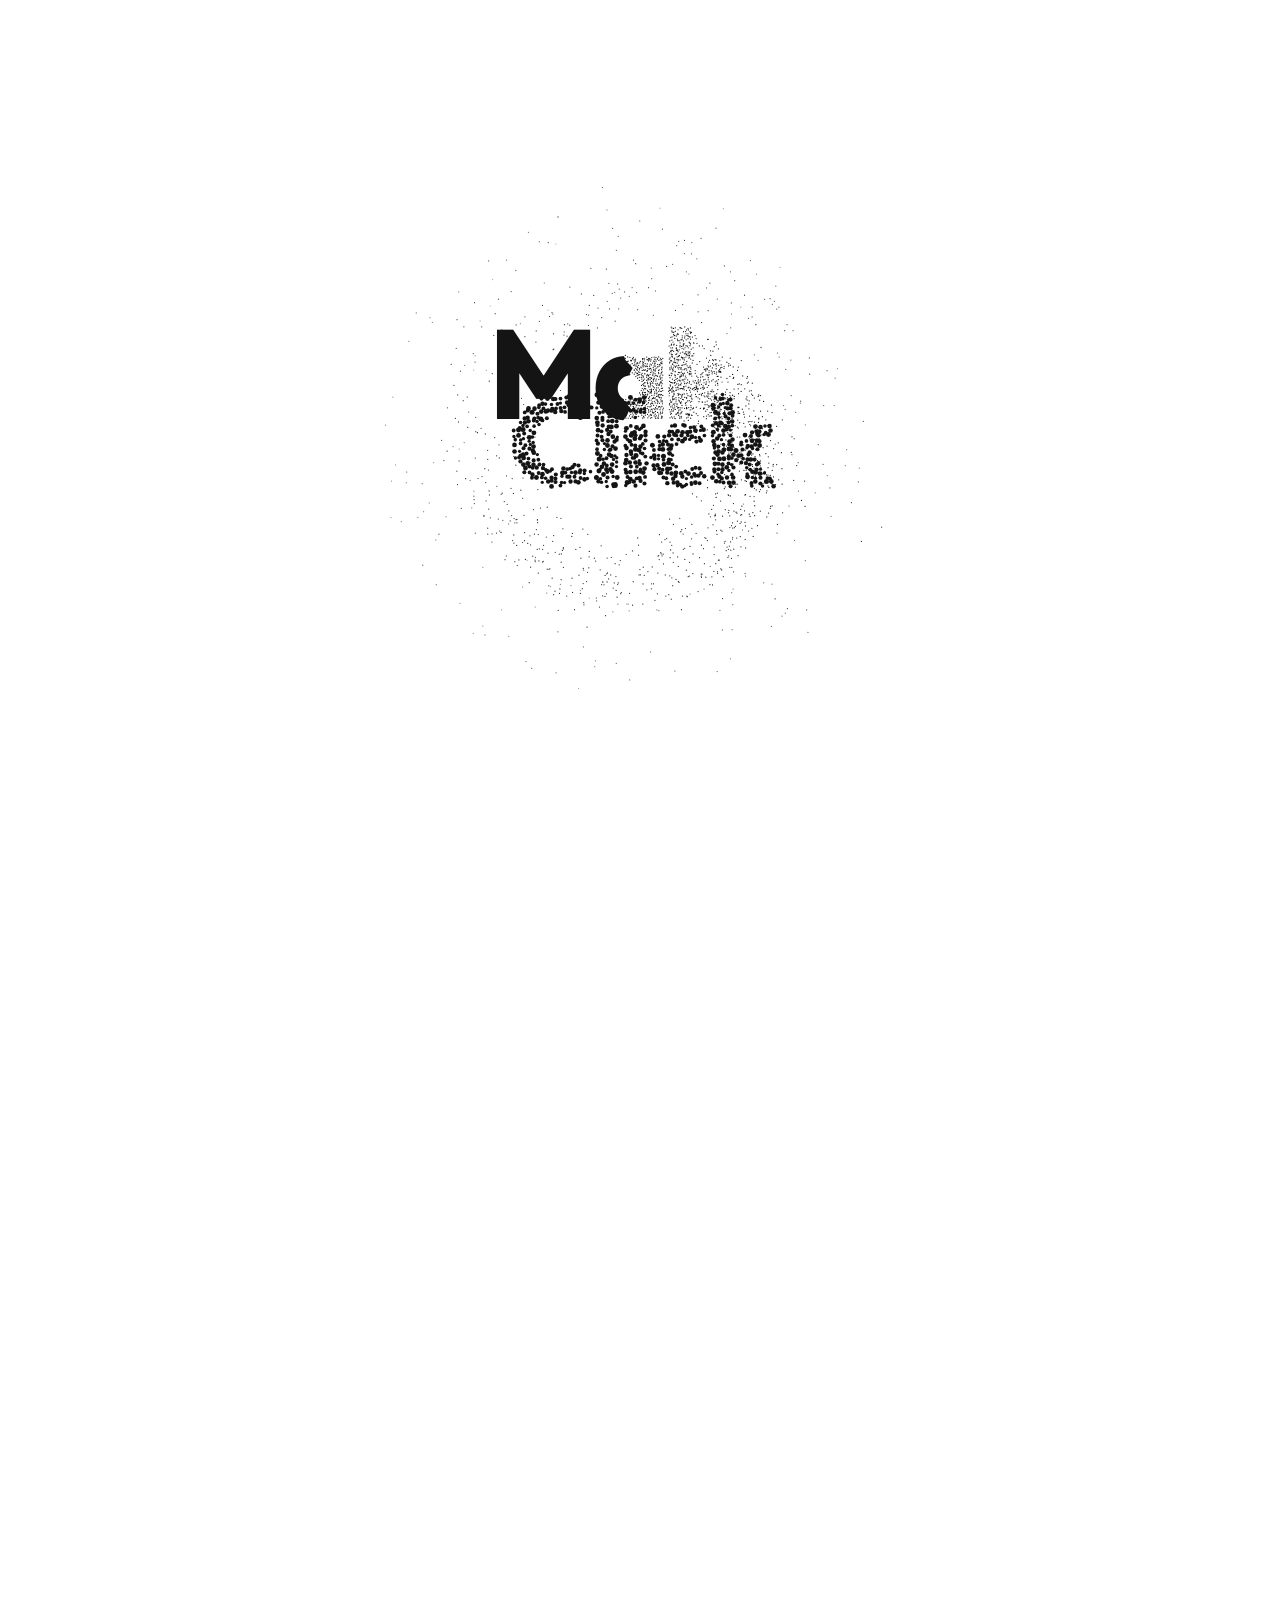
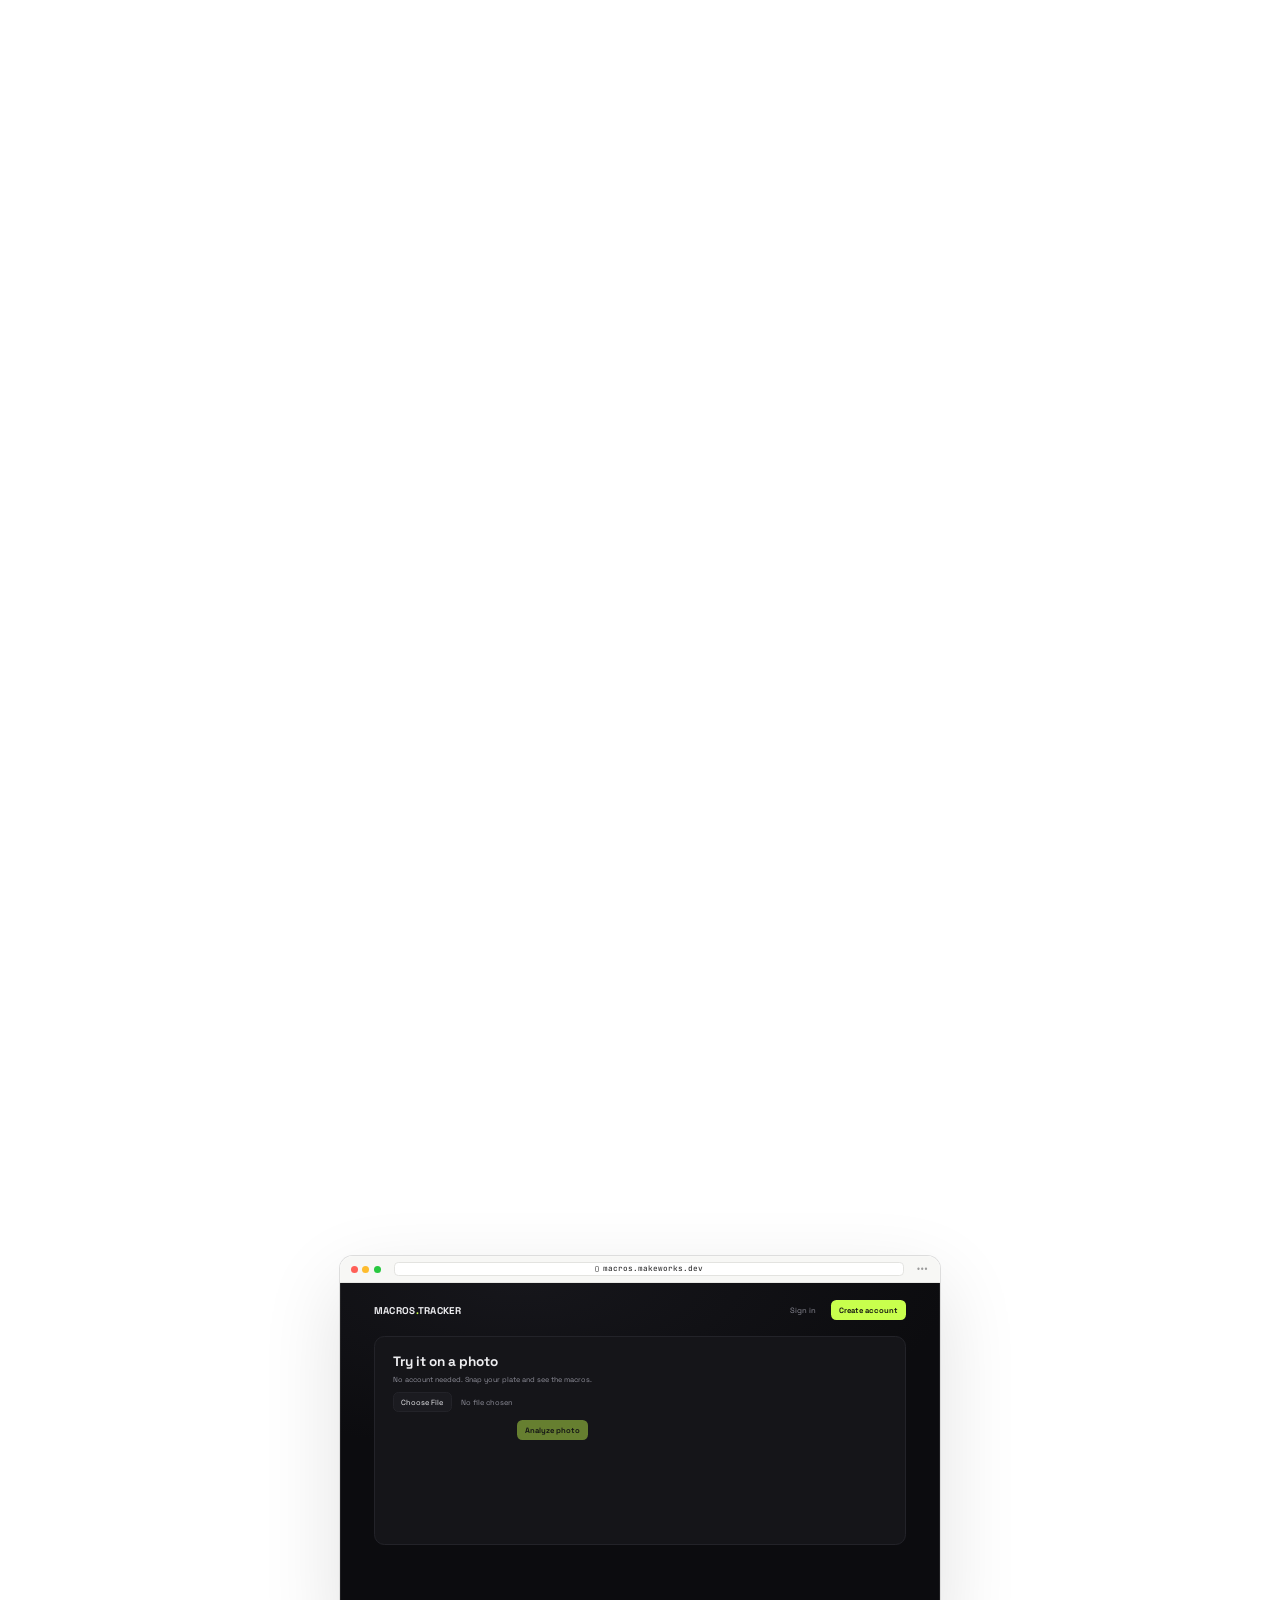
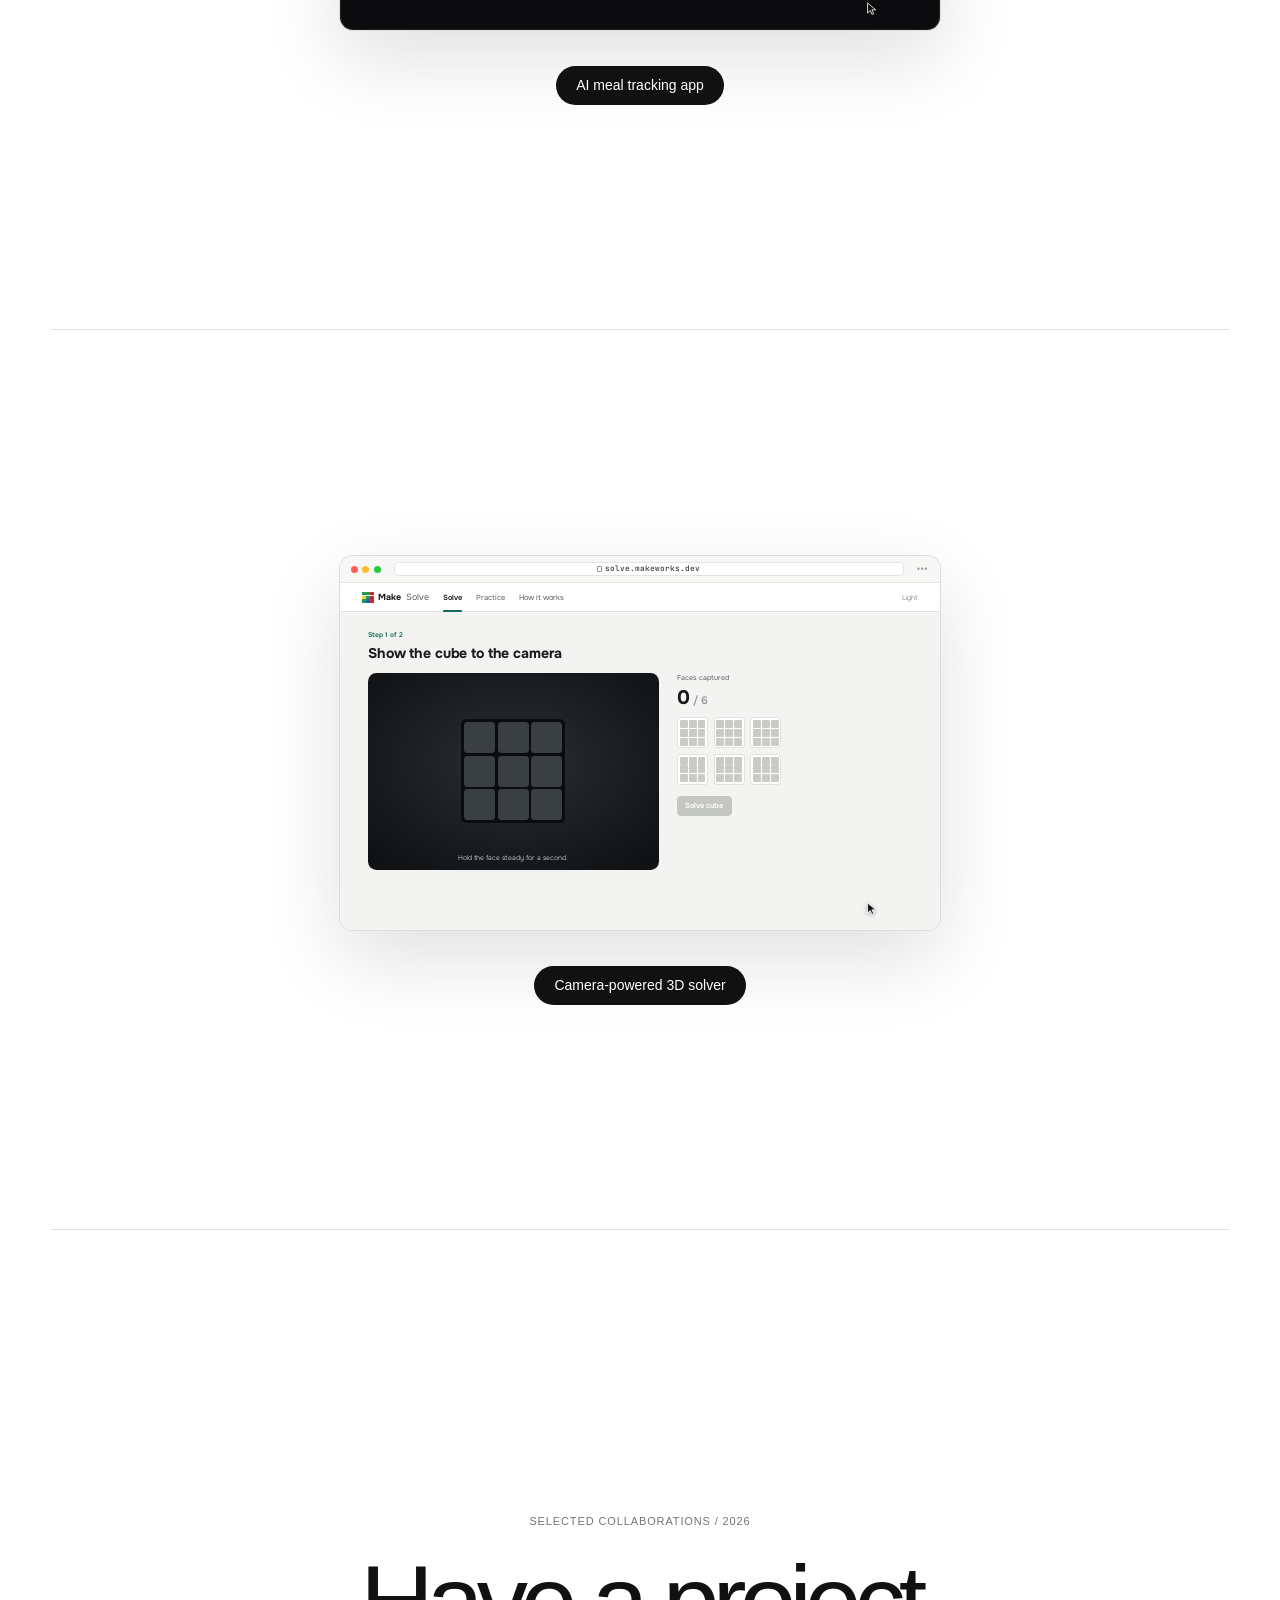
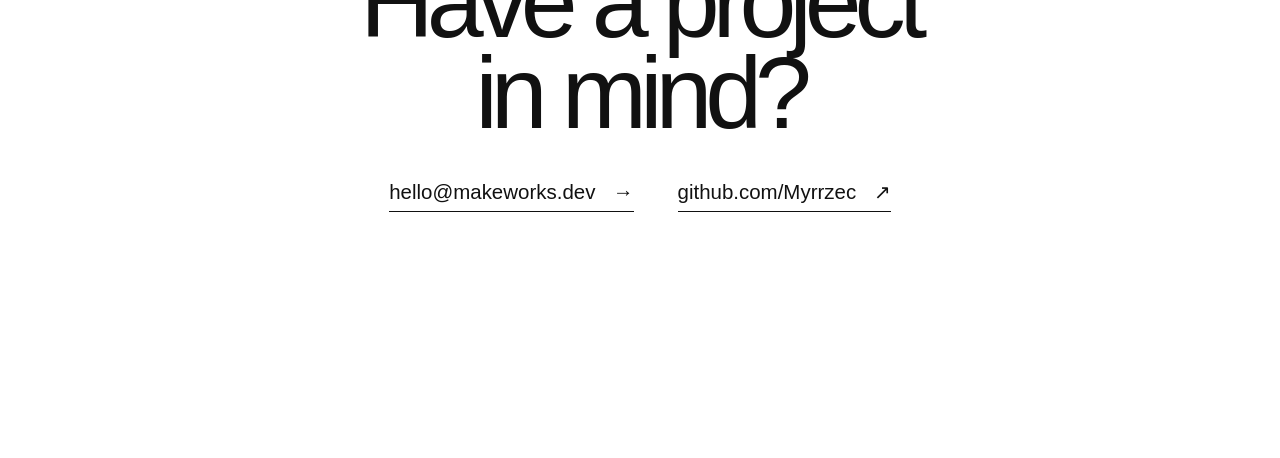
==== index.html @ 34bc2622 "Add hello@makeworks.dev to the contact section The dock's Start a project button now opens an email " ====
<!doctype html>
<html lang="en">
  <head>
    <meta charset="UTF-8" />
    <meta name="viewport" content="width=device-width, initial-scale=1" />
    <meta name="description" content="Myrza is a young developer from Kazakhstan building useful products with AI, computer vision and interactive web technology." />
    <title>Myrza - Young Developer from Kazakhstan</title>
    <link rel="preload" href="assets/portrait-dots.webp" as="image" />
    <link rel="preconnect" href="https://fonts.googleapis.com" />
    <link rel="preconnect" href="https://fonts.gstatic.com" crossorigin />
    <link href="https://fonts.googleapis.com/css2?family=Outfit:wght@800&family=Space+Grotesk:wght@400;500;600;700&family=Onest:wght@400;500;600;700&family=JetBrains+Mono:wght@500;700&display=swap" rel="stylesheet" />
    <link rel="stylesheet" href="styles.css" />
    <link rel="stylesheet" href="demos.css" />
  </head>
  <body>
    <main id="top">
      <section class="morph" id="intro" aria-label="Make transforms into Myrza's interactive portrait">
        <div class="morph-stage">
          <canvas id="morph-canvas" aria-hidden="true"></canvas>
          <button class="sound-gate" type="button" aria-label="Click to enter with sound" hidden></button>
          <div class="profile-info" aria-labelledby="profile-title">
            <p class="profile-label">YOUNG DEVELOPER FROM KAZAKHSTAN</p>
            <h1 id="profile-title">Myrza</h1>
            <p class="profile-copy">I build useful digital products.</p>
            <a class="text-link" href="#projects">Explore the projects <span aria-hidden="true">↓</span></a>
          </div>
        </div>
      </section>

      <section class="service-index" id="projects" aria-label="Selected projects">
        <button class="service-chapter project-macros" type="button" data-project="macros" aria-haspopup="dialog">
          <span class="service-visual project-browser" aria-hidden="true">
            <span class="demo" data-demo="macros">
              <span class="demo-bar"><span class="demo-lights"><i></i><i></i><i></i></span><span class="demo-url">macros.makeworks.dev</span><span class="demo-more">&bull;&bull;&bull;</span></span>
              <span class="demo-screen mt">
                <span class="mt-nav"><span class="mt-logo">MACROS<em>.</em>TRACKER</span><span class="mt-signin">Sign in</span><span class="mt-btn">Create account</span></span>
                <span class="mt-card">
                  <span class="mt-h">Try it on a photo</span>
                  <span class="mt-sub">No account needed. Snap your plate and see the macros.</span>
                  <span class="mt-file"><span class="mt-choose">Choose File</span><span class="mt-name">No file chosen</span></span>
                  <span class="mt-photo"><span class="mt-plate"></span><span class="mt-toast"></span><span class="mt-egg"></span><span class="mt-herb h1"></span><span class="mt-herb h2"></span><span class="mt-herb h3"></span></span>
                  <span class="mt-right">
                    <span class="mt-btn mt-analyze">Analyze photo</span>
                    <span class="mt-skeleton"></span>
                    <span class="mt-result">
                      <span class="mt-row"><b>Scrambled eggs on toast</b><span class="mt-conf">High confidence</span></span>
                      <span class="mt-grams">About 210 g</span>
                      <span class="mt-stats">
                        <span><b class="c-cal" data-to="412">0</b><small>kcal</small></span>
                        <span><b class="c-protein" data-to="21">0</b><small>protein, g</small></span>
                        <span><b class="c-fat" data-to="24">0</b><small>fat, g</small></span>
                        <span><b class="c-carbs" data-to="28">0</b><small>carbs, g</small></span>
                      </span>
                    </span>
                  </span>
                </span>
                <span class="demo-cursor"><svg viewBox="0 0 24 24"><path d="M5 2.5v17.2l4.6-4.3 2.9 6.6 2.9-1.3-2.9-6.5H19z" fill="#111" stroke="#fff" stroke-width="1.4" stroke-linejoin="round"/></svg></span>
              </span>
            </span>
          </span>
          <span class="service-pill">AI meal tracking app</span>
          <span class="service-hint">Open project</span>
        </button>

        <button class="service-chapter project-solver" type="button" data-project="solver" aria-haspopup="dialog">
          <span class="service-visual project-browser" aria-hidden="true">
            <span class="demo" data-demo="solver">
              <span class="demo-bar"><span class="demo-lights"><i></i><i></i><i></i></span><span class="demo-url">solve.makeworks.dev</span><span class="demo-more">&bull;&bull;&bull;</span></span>
              <span class="demo-screen ms">
                <span class="ms-nav"><span class="ms-logo"><span class="ms-icon"></span><b>Make</b><span>Solve</span></span><span class="ms-tab is-on">Solve</span><span class="ms-tab">Practice</span><span class="ms-tab">How it works</span><span class="ms-theme">Light</span></span>
                <span class="ms-body">
                  <span class="ms-view ms-scan">
                    <span class="ms-step">Step 1 of 2</span>
                    <span class="ms-h">Show the cube to the camera</span>
                    <span class="ms-grid">
                      <span class="ms-cam"><span class="ms-face"><span class="ms-frame"></span></span><span class="ms-hint">Hold the face steady for a second.</span></span>
                      <span class="ms-side">
                        <span class="ms-label">Faces captured</span>
                        <span class="ms-count"><span class="ms-n">0</span><small> / 6</small></span>
                        <span class="ms-chips"></span>
                        <span class="ms-btn">Solve cube</span>
                      </span>
                    </span>
                  </span>
                  <span class="ms-view ms-solve">
                    <span class="ms-step">Step 2 of 2</span>
                    <span class="ms-h">Follow the moves</span>
                    <span class="ms-grid">
                      <span class="ms-stage"><span class="ms-cube"><span class="ms-side3 ms-top"></span><span class="ms-side3 ms-front"></span><span class="ms-side3 ms-right"></span></span></span>
                      <span class="ms-panel">
                        <span class="ms-label ms-of">Move 1 of 8</span>
                        <span class="ms-move">R</span>
                        <span class="ms-say">Turn the right face clockwise</span>
                        <span class="ms-note">Keep the green center facing you.</span>
                        <span class="ms-strip"></span>
                      </span>
                    </span>
                  </span>
                </span>
                <span class="demo-cursor"><svg viewBox="0 0 24 24"><path d="M5 2.5v17.2l4.6-4.3 2.9 6.6 2.9-1.3-2.9-6.5H19z" fill="#111" stroke="#fff" stroke-width="1.4" stroke-linejoin="round"/></svg></span>
              </span>
            </span>
          </span>
          <span class="service-pill">Camera-powered 3D solver</span>
          <span class="service-hint">Open project</span>
        </button>
      </section>

      <section class="contact" id="contact" aria-labelledby="contact-title">
        <p>Selected collaborations / 2026</p>
        <h2 id="contact-title">Have a project<br />in mind?</h2>
        <div class="contact-links">
          <a class="contact-link" href="mailto:hello@makeworks.dev">hello@makeworks.dev <span aria-hidden="true">→</span></a>
          <a class="contact-link" href="https://github.com/Myrrzec" target="_blank" rel="noopener">github.com/Myrrzec <span aria-hidden="true">↗</span></a>
        </div>
      </section>
    </main>


    <nav class="bottom-dock" aria-label="Page navigation">
      <span class="dock-indicator" aria-hidden="true"></span>
      <a href="#top" data-section="intro">Home</a>
      <a href="#projects" data-section="projects">Projects</a>
      <a class="dock-primary" href="mailto:hello@makeworks.dev" data-section="contact">Start a project</a>
    </nav>

    <dialog class="service-dialog" id="project-macros" aria-labelledby="macros-title">
      <div class="dialog-shell">
        <button class="dialog-close" type="button" data-close-dialog aria-label="Close project">Close</button>
        <div class="dialog-intro">
          <p class="dialog-index">01 / AI PRODUCT</p>
          <h2 id="macros-title">A nutrition app that understands a meal from one photo.</h2>
          <div class="dialog-summary">
            <p>Users photograph their food, review the AI estimate and save calories, protein, fat and carbs to a personal diary.</p>
            <a class="project-visit" href="https://macros.makeworks.dev" target="_blank" rel="noopener">Visit website <span>↗</span></a>
          </div>
        </div>
        <div class="dialog-grid">
          <article><span>01</span><h3>Vision</h3><p>Claude Vision identifies dishes, portions and nutritional values from a meal photo.</p></article>
          <article><span>02</span><h3>Product</h3><p>Daily targets, editable meals, progress rings and seven-day advice in one flow.</p></article>
          <article><span>03</span><h3>Stack</h3><p>React, TypeScript, FastAPI, PostgreSQL and a structured Claude API response.</p></article>
        </div>
      </div>
    </dialog>

    <dialog class="service-dialog" id="project-solver" aria-labelledby="solver-title">
      <div class="dialog-shell">
        <button class="dialog-close" type="button" data-close-dialog aria-label="Close project">Close</button>
        <div class="dialog-intro">
          <p class="dialog-index">02 / COMPUTER VISION + 3D</p>
          <h2 id="solver-title">A camera-guided Rubik's Cube solver with an interactive 3D teacher.</h2>
          <div class="dialog-summary">
            <p>The browser reads six cube faces, validates the state and explains every move through a synchronized 3D model.</p>
            <a class="project-visit" href="https://solve.makeworks.dev" target="_blank" rel="noopener">Visit website <span>↗</span></a>
          </div>
        </div>
        <div class="dialog-grid">
          <article><span>01</span><h3>Camera</h3><p>In-browser detection finds the 3×3 grid and reads colors without uploading the video.</p></article>
          <article><span>02</span><h3>Solver</h3><p>Beginner and CFOP methods validate the cube and prove the generated solution.</p></article>
          <article><span>03</span><h3>3D</h3><p>Three.js animates each move with notation, plain-language guidance and playback.</p></article>
        </div>
      </div>
    </dialog>

    <script src="script.js"></script>
    <script src="demos.js"></script>
  </body>
</html>
---- styles.css ----
@font-face {
  font-family: "Satoshi";
  src: local("Satoshi"), local("Avenir Next"), local("Helvetica Neue");
  font-display: swap;
}

:root {
  --paper: #fff;
  --ink: #111;
  --muted: #747474;
  --line: rgba(17, 17, 17, .13);
  --pad: clamp(20px, 4vw, 68px);
}

* { box-sizing: border-box; }
html { scroll-behavior: smooth; }
body {
  margin: 0;
  background: var(--paper);
  color: var(--ink);
  font-family: "Satoshi", "Avenir Next", "Helvetica Neue", Arial, sans-serif;
  -webkit-font-smoothing: antialiased;
}
body:has(dialog[open]) { overflow: hidden; }
a { color: inherit; text-decoration: none; }
button, a { -webkit-tap-highlight-color: transparent; }
button { font: inherit; }
img { display: block; width: 100%; }
h1, h2, h3, p { margin-top: 0; }
::selection { color: #fff; background: #111; }

main { overflow: clip; }
.morph { position: relative; height: 470dvh; }
.morph-stage {
  position: sticky;
  top: 0;
  min-height: 100dvh;
  overflow: hidden;
  background: var(--paper);
}
#morph-canvas {
  position: absolute;
  inset: 0;
  width: 100%;
  height: 100%;
  display: block;
  touch-action: pan-y;
  opacity: 0;
  transform: translateY(58px);
}
body.is-ready #morph-canvas { animation: canvas-enter 1.15s cubic-bezier(.16,1,.3,1) forwards; }
@keyframes canvas-enter {
  0% { opacity: 0; transform: translateY(58px); }
  100% { opacity: 1; transform: translateY(0); }
}
/* first screen: the word Click drawn in dots on the canvas; this transparent button only catches
   the click (browsers play sound after one), the dots scatter from it, then Make is typed */
html.gate-open { overflow: hidden; }
.sound-gate {
  position: absolute;
  z-index: 6;
  inset: 0;
  padding: 0;
  border: 0;
  background: transparent;
  cursor: pointer;
}
.sound-gate[hidden] { display: none; }
.sound-gate:focus-visible { outline: none; }

.profile-info {
  position: absolute;
  z-index: 2;
  left: 59%;
  top: 50%;
  width: min(560px, 37vw);
  opacity: var(--profile-opacity, 0);
  transform: translate3d(0, calc(-42% + var(--profile-shift, 30px)), 0);
  pointer-events: none;
  transition: opacity .1s linear;
}
.profile-info.is-visible { pointer-events: auto; }
.profile-label {
  margin-bottom: 22px;
  color: var(--muted);
  font-size: 11px;
  letter-spacing: .08em;
}
.profile-info h1 {
  max-width: 560px;
  margin-bottom: 28px;
  font-size: clamp(46px, 4.6vw, 74px);
  line-height: .96;
  letter-spacing: -.06em;
  font-weight: 520;
}
.profile-copy {
  max-width: 460px;
  margin-bottom: 32px;
  color: var(--muted);
  font-size: 17px;
  line-height: 1.5;
}
.text-link {
  display: inline-flex;
  align-items: center;
  gap: 15px;
  padding-bottom: 5px;
  border-bottom: 1px solid currentColor;
  font-size: 13px;
}
.text-link span { transition: transform .25s ease; }
.text-link:hover span { transform: translateY(4px); }

.service-index { background: #fff; }
.service-chapter {
  position: relative;
  width: 100%;
  min-height: 100dvh;
  padding: clamp(90px, 12vh, 150px) var(--pad);
  display: grid;
  place-items: center;
  align-content: center;
  gap: 35px;
  border: 0;
  background: #fff;
  color: #111;
  cursor: pointer;
  overflow: hidden;
}
.service-chapter::after {
  content: "";
  position: absolute;
  inset: auto 50% 0;
  width: min(1200px, calc(100% - 2 * var(--pad)));
  height: 1px;
  background: var(--line);
  transform: translateX(-50%);
}
.service-visual {
  position: relative;
  display: block;
  width: clamp(250px, 28vw, 440px);
  aspect-ratio: 1.35;
  transition: transform .9s cubic-bezier(.16, 1, .3, 1), filter .9s ease;
}
.service-chapter:hover .service-visual { transform: translateY(-8px) scale(1.025); }
.service-pill {
  position: relative;
  z-index: 2;
  display: block;
  width: max-content;
  padding: 12px 20px 13px;
  border-radius: 999px;
  background: #111;
  color: #fff;
  font-size: 14px;
  line-height: 1;
}
.service-hint {
  position: absolute;
  right: var(--pad);
  bottom: 32px;
  color: var(--muted);
  font-size: 10px;
  letter-spacing: .08em;
  text-transform: uppercase;
  opacity: 0;
  transform: translateY(5px);
  transition: opacity .3s ease, transform .3s ease;
}
.service-chapter:hover .service-hint { opacity: 1; transform: none; }

.project-browser {
  width: clamp(360px, 47vw, 720px);
  aspect-ratio: auto;
  overflow: hidden;
  border: 1px solid rgba(17,17,17,.14);
  border-radius: 14px;
  background: #fff;
  box-shadow: 0 28px 80px rgba(0,0,0,.12);
}
.project-browser::before {
  content: "";
  position: absolute;
  z-index: 2;
  inset: 0;
  border-radius: inherit;
  box-shadow: inset 0 0 0 1px rgba(255,255,255,.08);
  pointer-events: none;
}

.brand-mark { filter: drop-shadow(0 30px 30px rgba(0,0,0,.06)); }
.brand-orbit, .brand-core {
  position: absolute;
  left: 50%;
  top: 50%;
  display: grid;
  place-items: center;
  border-radius: 50%;
  transform: translate(-50%, -50%);
}
.brand-orbit { border: 1px solid rgba(17,17,17,.25); }
.orbit-one { width: 66%; aspect-ratio: 1; }
.orbit-two {
  width: 43%;
  aspect-ratio: 1;
  border-style: dashed;
  animation: spin 18s linear infinite;
}
.brand-core {
  width: 18%;
  aspect-ratio: 1;
  background: #111;
  color: #fff;
  font-family: Outfit, sans-serif;
  font-size: clamp(24px, 3vw, 48px);
  letter-spacing: -.08em;
}
.brand-mark::before, .brand-mark::after {
  content: "";
  position: absolute;
  left: 50%;
  top: 50%;
  background: rgba(17,17,17,.16);
  transform: translate(-50%, -50%);
}
.brand-mark::before { width: 90%; height: 1px; }
.brand-mark::after { width: 1px; height: 90%; }

.digital-frame {
  width: clamp(300px, 36vw, 560px);
  aspect-ratio: 1.55;
  overflow: hidden;
  border: 1px solid rgba(17,17,17,.12);
  border-radius: 22px;
  background: #e9eaec;
  box-shadow: 0 25px 70px rgba(0,0,0,.09);
}
.digital-frame img { height: 100%; object-fit: cover; filter: saturate(.8) contrast(.9) brightness(1.08); }
.digital-frame::after {
  content: "";
  position: absolute;
  inset: 0;
  background: linear-gradient(145deg, rgba(255,255,255,.5), transparent 45%, rgba(17,17,17,.14));
}
.digital-caption {
  position: absolute;
  z-index: 2;
  right: 22px;
  bottom: 20px;
  color: #fff;
  font-size: clamp(15px, 1.3vw, 21px);
  line-height: 1.08;
  text-align: right;
  letter-spacing: -.03em;
}

.strategy-radar {
  width: clamp(250px, 28vw, 430px);
  aspect-ratio: 1;
  border-radius: 50%;
  background: radial-gradient(circle, rgba(124,104,255,.2) 0 7%, rgba(247,160,220,.18) 35%, rgba(255,255,255,0) 70%);
  filter: drop-shadow(0 30px 35px rgba(132,110,255,.13));
}
.radar-ring {
  position: absolute;
  inset: 0;
  margin: auto;
  aspect-ratio: 1;
  border: 1px solid rgba(110,93,210,.25);
  border-radius: 50%;
}
.radar-one { width: 82%; }
.radar-two { width: 55%; }
.radar-three { width: 28%; }
.radar-sweep {
  position: absolute;
  inset: 9%;
  border-radius: 50%;
  background: conic-gradient(from 40deg, transparent 0 78%, rgba(109,92,205,.22) 100%);
  animation: spin 12s linear infinite;
}
@keyframes spin { to { transform: rotate(360deg); } }

.contact {
  min-height: 92dvh;
  padding: clamp(100px, 14vw, 220px) var(--pad) 140px;
  display: flex;
  flex-direction: column;
  align-items: center;
  justify-content: center;
  text-align: center;
}
.contact > p { margin-bottom: 30px; color: var(--muted); font-size: 11px; letter-spacing: .08em; text-transform: uppercase; }
.contact h2 {
  margin-bottom: 42px;
  font-size: clamp(56px, 8vw, 130px);
  line-height: .88;
  letter-spacing: -.07em;
  font-weight: 520;
}
.contact-links { display: flex; flex-wrap: wrap; justify-content: center; gap: 18px 44px; }
.contact-link { padding-bottom: 7px; border-bottom: 1px solid currentColor; font-size: clamp(17px, 1.6vw, 24px); }
.contact-link span { margin-left: 12px; }

.bottom-dock {
  position: fixed;
  z-index: 30;
  left: 50%;
  bottom: 24px;
  display: flex;
  align-items: center;
  gap: 4px;
  padding: 5px;
  border: 1px solid rgba(255,255,255,.14);
  border-radius: 999px;
  background: rgba(15,15,15,.94);
  color: #fff;
  box-shadow: 0 12px 40px rgba(0,0,0,.18);
  backdrop-filter: blur(16px);
  opacity: 0;
  pointer-events: none;
  transform: translate(-50%, 25px);
  transition: opacity .45s ease, transform .55s cubic-bezier(.16,1,.3,1);
}
body.dock-visible .bottom-dock { opacity: 1; pointer-events: auto; transform: translate(-50%, 0); }
/* the white pill slides under the link of the section on screen */
.dock-indicator {
  position: absolute;
  top: 5px;
  bottom: 5px;
  left: 0;
  width: 0;
  border-radius: 999px;
  background: #fff;
  transition: transform .55s cubic-bezier(.16,1,.3,1), width .55s cubic-bezier(.16,1,.3,1);
}
.bottom-dock a {
  position: relative;
  min-width: 86px;
  padding: 12px 17px;
  border-radius: 999px;
  color: rgba(255,255,255,.68);
  font-size: 12px;
  text-align: center;
  transition: color .25s ease, background .25s ease;
}
.bottom-dock a:hover { color: #fff; background: rgba(255,255,255,.1); }
.bottom-dock a[aria-current="true"],
.bottom-dock a[aria-current="true"]:hover { color: #111; background: transparent; }
.bottom-dock .dock-primary { min-width: 145px; }

.service-dialog {
  width: 100%;
  max-width: none;
  max-height: min(88dvh, 900px);
  margin: auto 0 0;
  padding: 0;
  border: 0;
  border-radius: 34px 34px 0 0;
  background: #fff;
  color: #111;
  overflow: auto;
}
.service-dialog::backdrop { background: rgba(0,0,0,.3); backdrop-filter: blur(7px); }
.service-dialog[open] { animation: sheet-in .65s cubic-bezier(.16,1,.3,1); }
@keyframes sheet-in { from { opacity: 0; transform: translateY(12%); } }
.dialog-shell {
  position: relative;
  width: min(1180px, calc(100% - 2 * var(--pad)));
  min-height: 74dvh;
  margin: 0 auto;
  padding: clamp(75px, 9vw, 130px) 0 70px;
}
.dialog-close {
  position: absolute;
  right: 0;
  top: 24px;
  padding: 10px 17px;
  border: 0;
  border-radius: 999px;
  background: #111;
  color: #fff;
  cursor: pointer;
}
.dialog-intro { display: grid; grid-template-columns: .42fr 1.2fr .8fr; gap: clamp(28px, 5vw, 80px); align-items: start; }
.dialog-index { color: var(--muted); font-size: 10px; letter-spacing: .09em; }
.dialog-intro h2 { margin: 0; font-size: clamp(42px, 5vw, 76px); line-height: .94; letter-spacing: -.06em; font-weight: 520; }
.dialog-intro > p:last-child { color: var(--muted); font-size: 17px; line-height: 1.5; }
.dialog-summary > p { color: var(--muted); font-size: 17px; line-height: 1.5; }
.project-visit {
  display: inline-flex;
  align-items: center;
  gap: 14px;
  margin-top: 24px;
  padding-bottom: 6px;
  border-bottom: 1px solid currentColor;
  font-size: 14px;
}
.project-visit span { transition: transform .25s ease; }
.project-visit:hover span { transform: translate(3px, -3px); }
.dialog-grid { display: grid; grid-template-columns: repeat(3, 1fr); gap: 0; margin-top: clamp(70px, 10vw, 150px); border-top: 1px solid var(--line); }
.dialog-grid article { min-height: 190px; padding: 24px 28px 20px 0; border-right: 1px solid var(--line); }
.dialog-grid article + article { padding-left: 28px; }
.dialog-grid article:last-child { border-right: 0; }
.dialog-grid span { color: var(--muted); font-size: 10px; }
.dialog-grid h3 { margin: 52px 0 10px; font-size: 22px; font-weight: 520; letter-spacing: -.03em; }
.dialog-grid p { max-width: 270px; margin: 0; color: var(--muted); font-size: 14px; line-height: 1.45; }

@media (max-width: 900px) {
  .morph { height: 430dvh; }
  .profile-info {
    left: var(--pad);
    right: var(--pad);
    top: auto;
    bottom: 36px;
    width: auto;
    transform: translate3d(0, var(--profile-shift, 30px), 0);
  }
  .profile-info h1 { max-width: 580px; font-size: clamp(44px, 11vw, 68px); }
  .profile-copy { max-width: 520px; font-size: 15px; }
  .service-chapter { min-height: 85dvh; }
  .dialog-intro { grid-template-columns: 1fr; gap: 20px; }
  .dialog-intro h2 { max-width: 760px; }
  .dialog-intro > p:last-child { max-width: 560px; }
}

@media (max-width: 620px) {
  .profile-info { bottom: 24px; }
  .profile-label { margin-bottom: 14px; }
  .profile-info h1 { margin-bottom: 16px; font-size: clamp(38px, 11.5vw, 56px); }
  .profile-copy { margin-bottom: 20px; font-size: 14px; }
  .service-chapter { min-height: 76dvh; gap: 25px; }
  .service-visual { width: min(82vw, 360px); }
  .digital-frame { width: min(88vw, 430px); }
  .project-browser { width: min(92vw, 540px); border-radius: 10px; }
  .service-hint { display: none; }
  .bottom-dock { bottom: 14px; width: calc(100% - 24px); justify-content: stretch; }
  .bottom-dock a { min-width: 0; flex: 1; padding-inline: 10px; }
  .bottom-dock .dock-primary { min-width: 0; flex: 1.35; }
  .service-dialog { border-radius: 24px 24px 0 0; }
  .dialog-shell { width: calc(100% - 40px); min-height: 82dvh; padding-top: 78px; }
  .dialog-intro h2 { font-size: 40px; }
  .dialog-grid { grid-template-columns: 1fr; margin-top: 60px; }
  .dialog-grid article, .dialog-grid article + article { min-height: 0; padding: 22px 0 28px; border-right: 0; border-bottom: 1px solid var(--line); }
  .dialog-grid h3 { margin-top: 22px; }
}

@media (prefers-reduced-motion: reduce) {
  html { scroll-behavior: auto; }
  *, *::before, *::after { animation-duration: .01ms !important; animation-iteration-count: 1 !important; transition-duration: .01ms !important; }
}
---- demos.css ----
/* project previews: a browser window with a short looping walkthrough of each app inside.
   Everything is sized in em off the window width (1em = 1/64 of it), so a preview scales as one picture */
.demo {
  container-type: inline-size;
  aspect-ratio: 16 / 10;
  display: flex;
  flex-direction: column;
  background: #fff;
  text-align: left;
}
.demo-bar, .demo-screen, .demo-cursor { font-size: calc(100cqw / 64); }
.demo-bar {
  flex: 0 0 auto;
  display: flex;
  align-items: center;
  gap: 1.4em;
  height: 2.9em;
  padding: 0 1.2em;
  border-bottom: 1px solid #e7e7e4;
  background: #f7f7f5;
}
.demo-lights { display: flex; gap: .45em; }
.demo-lights i { width: .75em; height: .75em; border-radius: 50%; background: #ff5f57; }
.demo-lights i:nth-child(2) { background: #febc2e; }
.demo-lights i:nth-child(3) { background: #28c840; }
.demo-url {
  flex: 1;
  display: flex;
  justify-content: center;
  align-items: center;
  gap: .45em;
  height: 1.75em;
  border: 1px solid #e3e3e0;
  border-radius: .55em;
  background: #fff;
  color: #3a3a3a;
  font: 500 .82em/1 "JetBrains Mono", ui-monospace, Menlo, monospace;
}
.demo-url::before {
  content: "";
  width: .6em;
  height: .7em;
  border: .14em solid #8a8a8a;
  border-radius: .15em;
  box-sizing: border-box;
}
.demo-more { color: #9a9a9a; font-size: .9em; letter-spacing: .1em; }
.demo-screen { position: relative; flex: 1; overflow: hidden; }

/* the cursor glides between targets; positions come from demos.js */
.demo-cursor {
  position: absolute;
  z-index: 5;
  left: 0;
  top: 0;
  width: 1.5em;
  height: 1.5em;
  transform: translate(56em, 34em);
  transition: transform .8s cubic-bezier(.65, 0, .35, 1), opacity .3s ease;
  pointer-events: none;
}
.demo-cursor svg { display: block; width: 100%; height: 100%; filter: drop-shadow(0 .15em .25em rgba(0,0,0,.3)); transition: transform .15s ease; }
.demo-cursor.is-click svg { transform: scale(.82); }
.is-pressed { transform: scale(.95); }

/* ---------- Macros Tracker (its own dark look) ---------- */
.mt {
  padding: 1.8em 3.6em;
  background: radial-gradient(120% 80% at 30% 0%, #16161b, #0c0c0f 60%);
  color: #ededf0;
  font-family: "Space Grotesk", ui-sans-serif, system-ui, sans-serif;
}
.mt-nav { display: flex; align-items: center; gap: 1.6em; }
.mt-logo { margin-right: auto; font-size: 1.05em; font-weight: 700; letter-spacing: .03em; }
.mt-logo em { color: #c8ff4d; font-style: normal; }
.mt-signin { color: #8d8d98; font-size: .82em; }
.mt-btn {
  display: inline-flex;
  align-items: center;
  gap: .5em;
  padding: .65em 1.05em;
  border-radius: .7em;
  background: #c8ff4d;
  color: #0c0c0f;
  font-size: .82em;
  font-weight: 600;
  transition: transform .15s ease, opacity .3s ease, background .3s ease;
}
.mt-card {
  display: grid;
  grid-template-columns: 11.5em 1fr;
  gap: .9em 1.8em;
  margin-top: 1.7em;
  padding: 1.7em 1.9em;
  border: 1px solid #232329;
  border-radius: 1.1em;
  background: #151519;
}
.mt-h { grid-column: 1 / -1; font-size: 1.45em; font-weight: 700; }
.mt-sub { grid-column: 1 / -1; margin-top: -.5em; color: #8d8d98; font-size: .78em; }
.mt-file { grid-column: 1 / -1; display: flex; align-items: center; gap: .9em; }
.mt-choose {
  padding: .6em 1.05em;
  border: 1px solid #232329;
  border-radius: .7em;
  background: #1b1b20;
  font-size: .8em;
  transition: transform .15s ease;
}
.mt-name { color: #8d8d98; font-size: .8em; }
.mt-photo {
  position: relative;
  aspect-ratio: 1;
  border: 1px solid #232329;
  border-radius: .8em;
  overflow: hidden;
  background: linear-gradient(135deg, #b78252, #8c5a33);
  opacity: 0;
  transform: scale(.96);
  transition: opacity .5s ease, transform .6s cubic-bezier(.16, 1, .3, 1);
}
/* a plate seen from above: toast and scrambled eggs */
.mt-plate { position: absolute; inset: 9%; border-radius: 50%; background: radial-gradient(circle, #fbfaf6 0 58%, #e9e6dd 59% 66%, #f6f4ee 67%); box-shadow: 0 .4em .9em rgba(40,20,5,.35); }
.mt-toast { position: absolute; left: 22%; top: 30%; width: 34%; height: 38%; border-radius: 22% 22% 14% 14%; background: radial-gradient(circle at 50% 45%, #e7b66e 0 52%, #b9783a 70%); transform: rotate(-12deg); }
.mt-egg { position: absolute; right: 20%; top: 26%; width: 34%; height: 44%; border-radius: 46% 54% 50% 50%; background: radial-gradient(circle at 40% 40%, #fff3a8, #f3cf4f 45%, #e8b93a 80%); }
.mt-herb { position: absolute; width: 4%; height: 4%; border-radius: 50%; background: #3f8a3a; }
.mt-herb.h1 { right: 33%; top: 38%; } .mt-herb.h2 { right: 27%; top: 52%; } .mt-herb.h3 { right: 40%; top: 58%; }
.mt-right { display: flex; flex-direction: column; align-items: flex-start; gap: .9em; min-width: 0; }
.mt-analyze { opacity: .45; }
.mt-skeleton, .mt-result { width: 100%; border-radius: .9em; }
.mt-skeleton {
  display: none;
  height: 7.6em;
  background: linear-gradient(90deg, #1b1b20 30%, #24242b 50%, #1b1b20 70%) 0 0 / 300% 100%;
  animation: mt-shimmer 1.2s linear infinite;
}
@keyframes mt-shimmer { to { background-position: -150% 0; } }
.mt-result {
  display: none;
  padding: 1.1em 1.3em;
  border: 1px solid #232329;
  background: #1b1b20;
}
.mt-row { display: flex; align-items: center; justify-content: space-between; gap: .8em; }
.mt-row b { font-size: .95em; font-weight: 600; }
.mt-conf { padding: .3em .6em; border: 1px solid #232329; border-radius: .5em; color: #8d8d98; font-size: .66em; white-space: nowrap; }
.mt-grams { display: block; margin-top: .25em; color: #8d8d98; font-size: .74em; }
.mt-stats { display: grid; grid-template-columns: repeat(4, 1fr); gap: .8em; margin-top: .9em; }
.mt-stats b { display: block; font-size: 1.55em; font-weight: 700; line-height: 1.1; }
.mt-stats small { color: #8d8d98; font-size: .66em; }
.c-cal { color: #4dffd1; } .c-protein { color: #c8ff4d; } .c-fat { color: #ff9a4d; } .c-carbs { color: #b79cff; }
.demo.is-chosen .mt-photo { opacity: 1; transform: none; }
.demo.is-chosen .mt-name { color: #ededf0; }
.demo.is-chosen .mt-analyze { opacity: 1; }
.demo.is-analyzing .mt-analyze { opacity: .55; }
.demo.is-analyzing .mt-skeleton { display: block; }
.demo.is-result .mt-skeleton { display: none; }
.demo.is-result .mt-result { display: block; animation: demo-rise .6s cubic-bezier(.16, 1, .3, 1) both; }
@keyframes demo-rise { from { opacity: 0; transform: translateY(.8em); } }

/* ---------- Make Solve (its light look) ---------- */
.ms {
  display: flex;
  flex-direction: column;
  background: #f3f4f1;
  color: #17191a;
  font-family: "Onest", -apple-system, system-ui, sans-serif;
}
.ms-nav {
  flex: 0 0 auto;
  display: flex;
  align-items: center;
  gap: 1.5em;
  height: 3.1em;
  padding: 0 2.4em;
  border-bottom: 1px solid #e0e2dd;
  background: #fff;
}
.ms-logo { display: flex; align-items: center; gap: .55em; font-size: .95em; }
.ms-logo b { font-weight: 700; }
.ms-logo span { color: #5a6062; }
.ms-icon { display: grid; grid-template-columns: repeat(3, .36em); gap: .08em; }
.ms-icon i { height: .36em; border-radius: .06em; background: #1f9a4c; }
.ms-icon i:nth-child(3n) { background: #c8262f; } .ms-icon i:nth-child(4) { background: #f2d22e; } .ms-icon i:nth-child(8) { background: #1f5fbf; }
.ms-tab { position: relative; color: #5a6062; font-size: .8em; }
.ms-tab.is-on { color: #17191a; font-weight: 600; }
.ms-tab.is-on::after { content: ""; position: absolute; left: 0; right: 0; bottom: -1.32em; height: .15em; border-radius: .1em; background: #0f6b5c; }
.ms-theme { margin-left: auto; color: #8a8f91; font-size: .72em; }
.ms-body { position: relative; flex: 1; }
.ms-view {
  position: absolute;
  inset: 0;
  padding: 1.7em 3em;
  transition: opacity .5s ease, transform .6s cubic-bezier(.16, 1, .3, 1);
}
.ms-step { color: #0f6b5c; font-size: .72em; font-weight: 600; }
.ms-h { display: block; margin-top: .25em; font-size: 1.5em; font-weight: 700; letter-spacing: -.01em; }
.ms-grid { display: grid; grid-template-columns: 31em 1fr; gap: 2em; margin-top: 1.2em; }
.ms-cam {
  position: relative;
  display: grid;
  place-items: center;
  height: 21em;
  border-radius: .9em;
  background: radial-gradient(90% 90% at 50% 45%, #2a2f33, #101214 75%);
  overflow: hidden;
}
.ms-face { position: relative; display: grid; grid-template-columns: repeat(3, 3.3em); gap: .28em; padding: .32em; border-radius: .55em; background: #0b0c0d; transition: transform .35s ease; }
.ms-face i { height: 3.3em; border-radius: .38em; background: #3a3f42; transition: background .25s ease; }
.ms-frame { position: absolute; inset: -.9em; border: .16em solid #5cbca8; border-radius: .8em; opacity: 0; transform: scale(1.15); transition: opacity .25s ease, transform .35s cubic-bezier(.16, 1, .3, 1); }
.ms-cam.is-locked .ms-frame { opacity: 1; transform: none; }
.ms-hint { position: absolute; left: 0; right: 0; bottom: 1.1em; color: rgba(255,255,255,.7); font-size: .72em; text-align: center; }
.ms-side { display: flex; flex-direction: column; gap: .7em; }
.ms-label { color: #5a6062; font-size: .75em; }
.ms-count { font-size: 2.1em; font-weight: 700; line-height: 1; }
.ms-count small { color: #8a8f91; font-size: .55em; font-weight: 500; }
.ms-chips { display: grid; grid-template-columns: repeat(3, 3.3em); gap: .6em; margin: .3em 0 .5em; }
.ms-chip { display: grid; grid-template-columns: repeat(3, 1fr); gap: .1em; padding: .18em; border: 1px solid #e0e2dd; border-radius: .35em; background: #fff; }
.ms-chip i { aspect-ratio: 1; border-radius: .12em; background: #c9cbc6; transition: background .3s ease; }
.ms-btn {
  align-self: flex-start;
  padding: .7em 1.1em;
  border-radius: .55em;
  background: #c4c7c1;
  color: #fff;
  font-size: .8em;
  font-weight: 600;
  transition: background .3s ease, transform .15s ease;
}
.demo.is-scanned .ms-btn { background: #0f6b5c; }
.ms-solve { opacity: 0; transform: translateY(1.2em); pointer-events: none; }
.demo.is-solving .ms-scan { opacity: 0; transform: translateY(-1em); }
.demo.is-solving .ms-solve { opacity: 1; transform: none; }
.ms-solve .ms-grid { grid-template-columns: 24em 1fr; align-items: center; margin-top: .6em; }
.ms-stage { display: grid; place-items: center; height: 20em; border: 1px solid #e0e2dd; border-radius: .9em; background: #fff; perspective: 60em; }
.ms-cube { position: relative; width: 10.5em; height: 10.5em; transform-style: preserve-3d; transform: rotateX(-27deg) rotateY(-42deg); animation: ms-sway 6s ease-in-out infinite; }
@keyframes ms-sway { 50% { transform: rotateX(-24deg) rotateY(-34deg); } }
.ms-side3 { position: absolute; inset: 0; display: grid; grid-template-columns: repeat(3, 1fr); gap: .22em; padding: .28em; border-radius: .55em; background: #17191a; backface-visibility: hidden; }
.ms-side3 i { border-radius: .28em; background: #c9cbc6; transition: background .35s ease, box-shadow .25s ease; }
.ms-side3 i.is-turning { box-shadow: inset 0 0 0 .16em rgba(255,255,255,.75); }
.ms-top { transform: rotateX(90deg) translateZ(5.25em); }
.ms-front { transform: translateZ(5.25em); }
.ms-right { transform: rotateY(90deg) translateZ(5.25em); }
.ms-panel { display: flex; flex-direction: column; gap: .45em; }
.ms-move { font: 700 3.2em/1 "JetBrains Mono", ui-monospace, Menlo, monospace; letter-spacing: -.02em; }
.ms-say { font-size: .95em; font-weight: 600; }
.ms-note { color: #5a6062; font-size: .74em; min-height: 1.3em; }
.ms-strip { display: flex; flex-wrap: wrap; gap: .4em; margin-top: .6em; }
.ms-strip i { padding: .35em .55em; border-radius: .4em; background: #fff; border: 1px solid #e0e2dd; color: #5a6062; font: 500 .78em/1 "JetBrains Mono", ui-monospace, Menlo, monospace; font-style: normal; transition: background .25s ease, color .25s ease; }
.ms-strip i.is-done { color: #8a8f91; background: transparent; }
.ms-strip i.is-now { background: #e2eeea; border-color: #0f6b5c; color: #0f6b5c; }

@media (prefers-reduced-motion: reduce) {
  .demo-cursor { display: none; }
  .ms-cube { animation: none; }
}
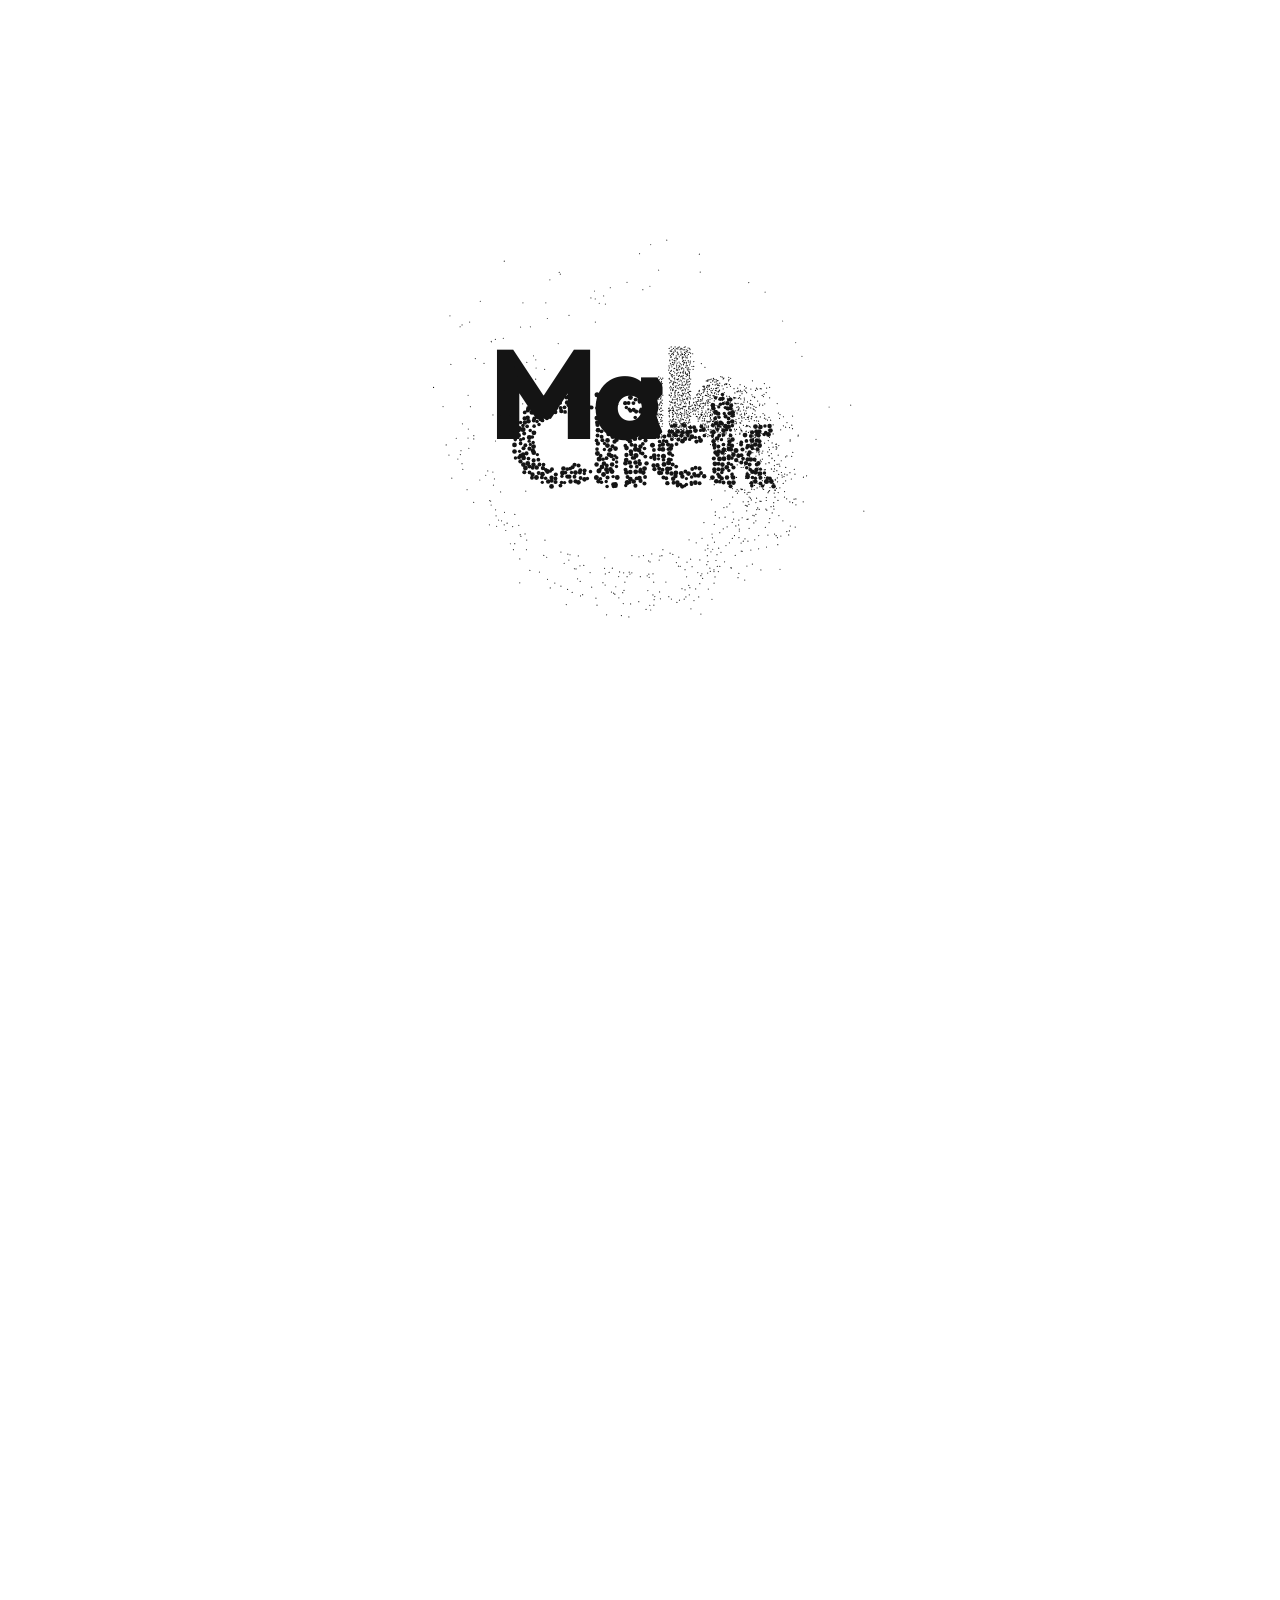
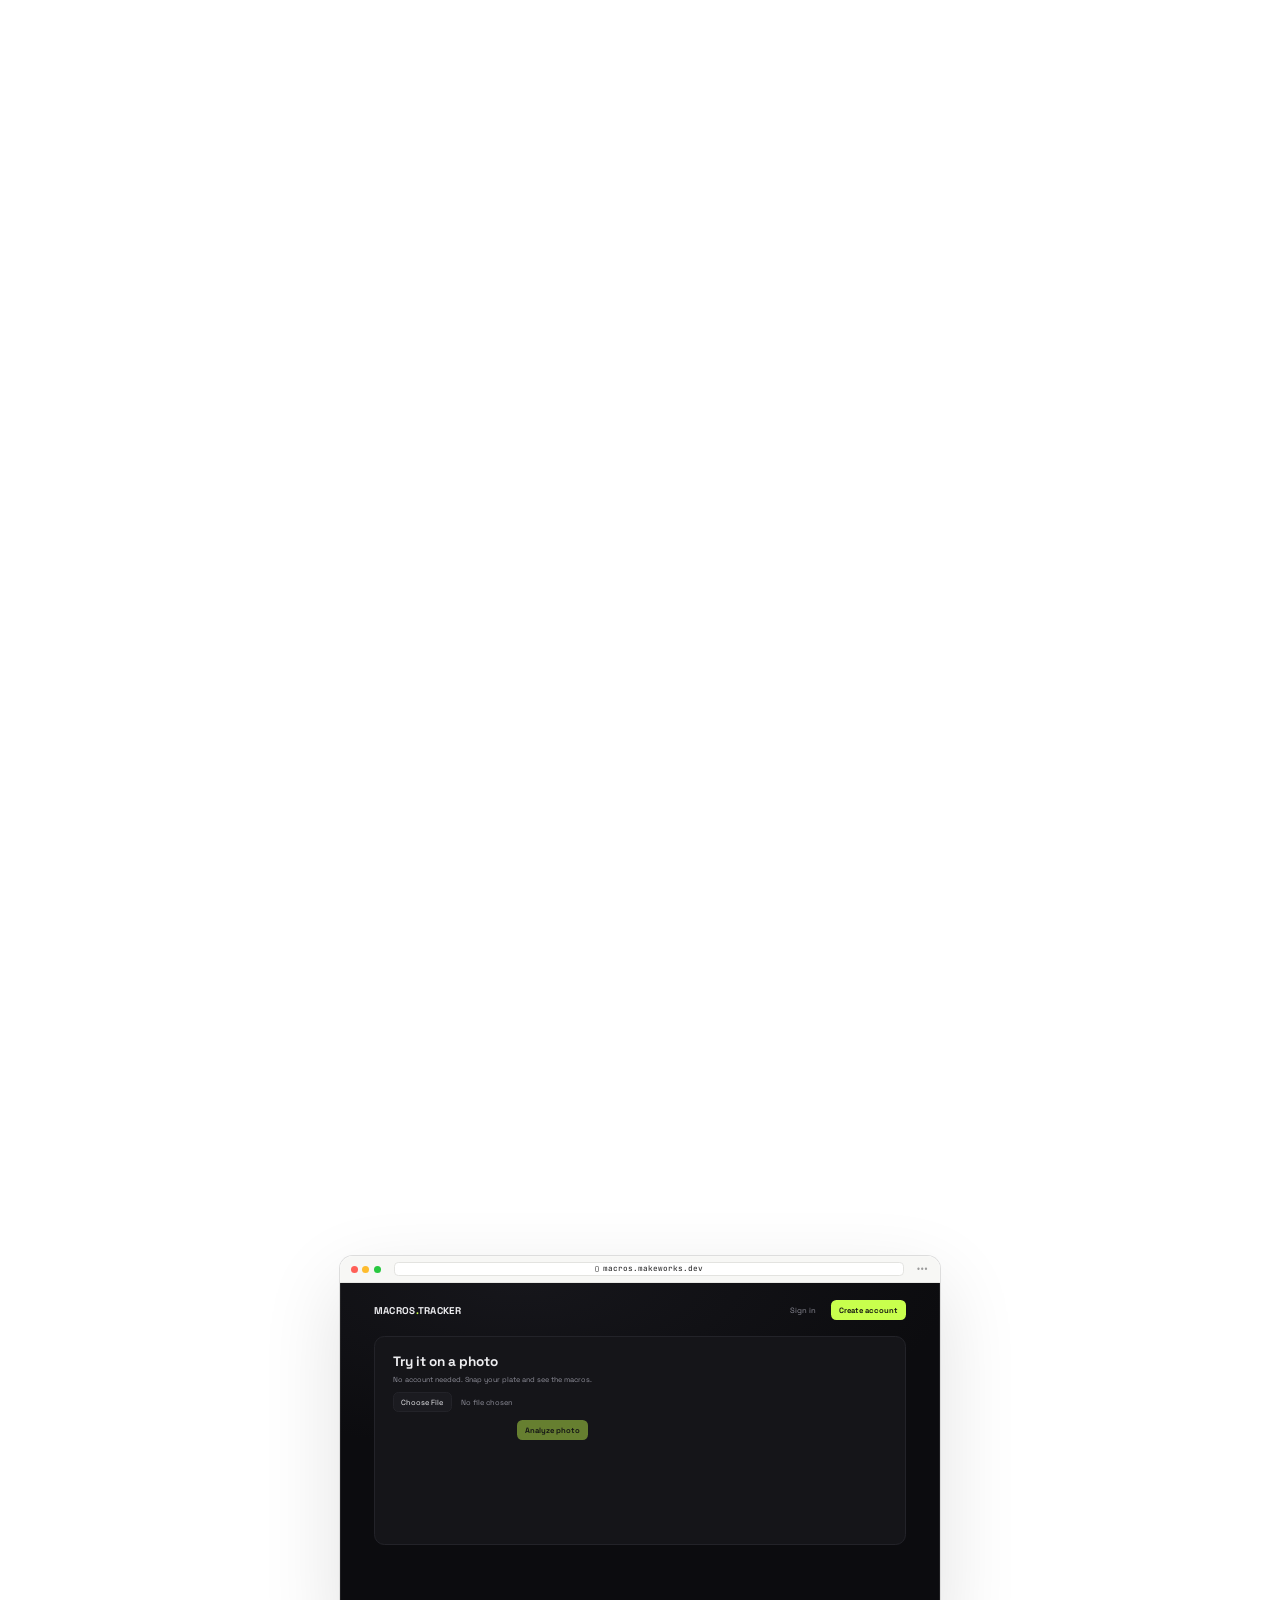
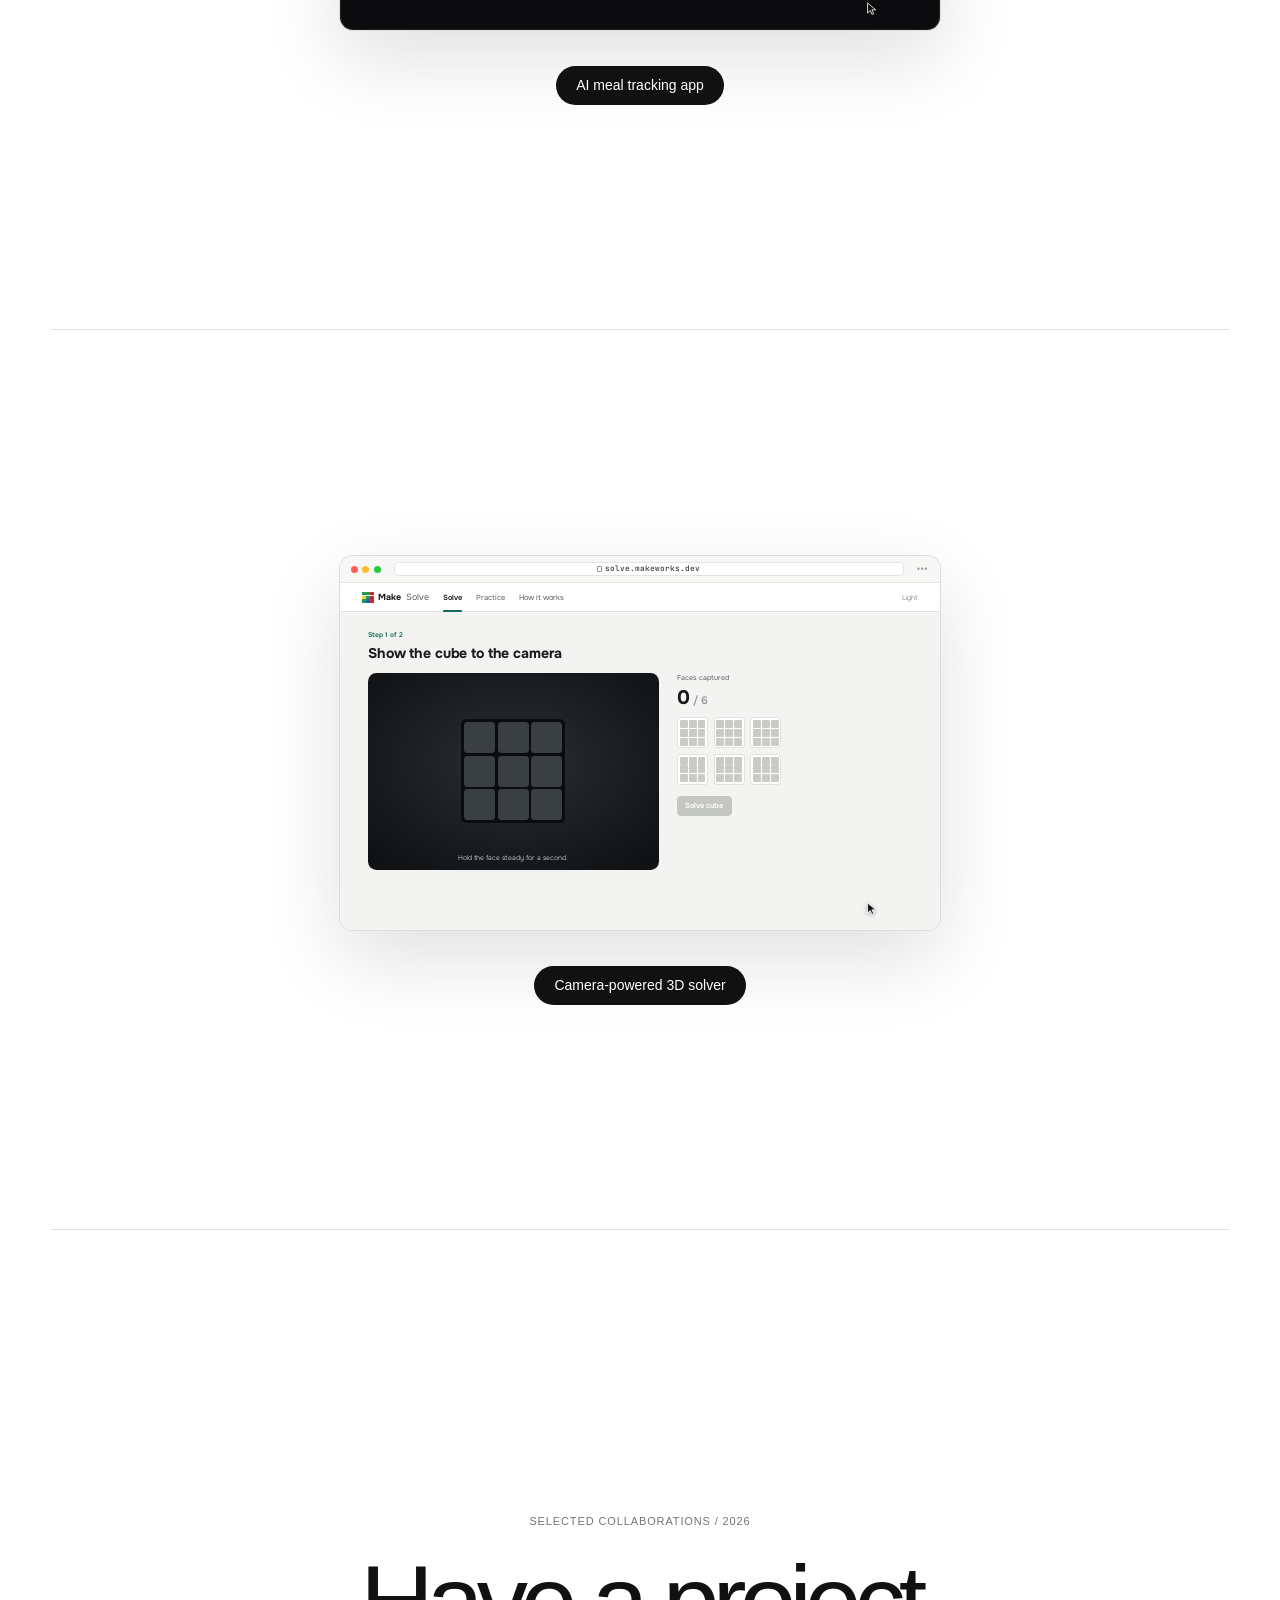
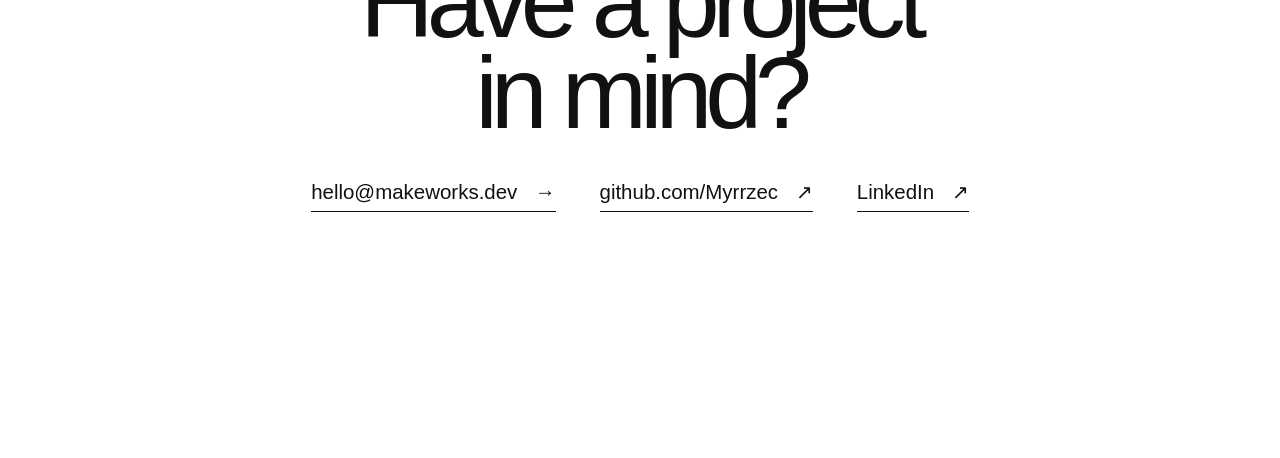
==== commit f52dfb32: "Add LinkedIn to the contact section Co-Authored-By: Claude Opus 5.5 <noreply@anthropic.com>" ====
--- a/index.html
+++ b/index.html
@@ -112,6 +112,7 @@
         <div class="contact-links">
           <a class="contact-link" href="mailto:hello@makeworks.dev">hello@makeworks.dev <span aria-hidden="true">→</span></a>
           <a class="contact-link" href="https://github.com/Myrrzec" target="_blank" rel="noopener">github.com/Myrrzec <span aria-hidden="true">↗</span></a>
+          <a class="contact-link" href="https://www.linkedin.com/in/myrza-sermaganbet-378316339/" target="_blank" rel="noopener">LinkedIn <span aria-hidden="true">↗</span></a>
         </div>
       </section>
     </main>
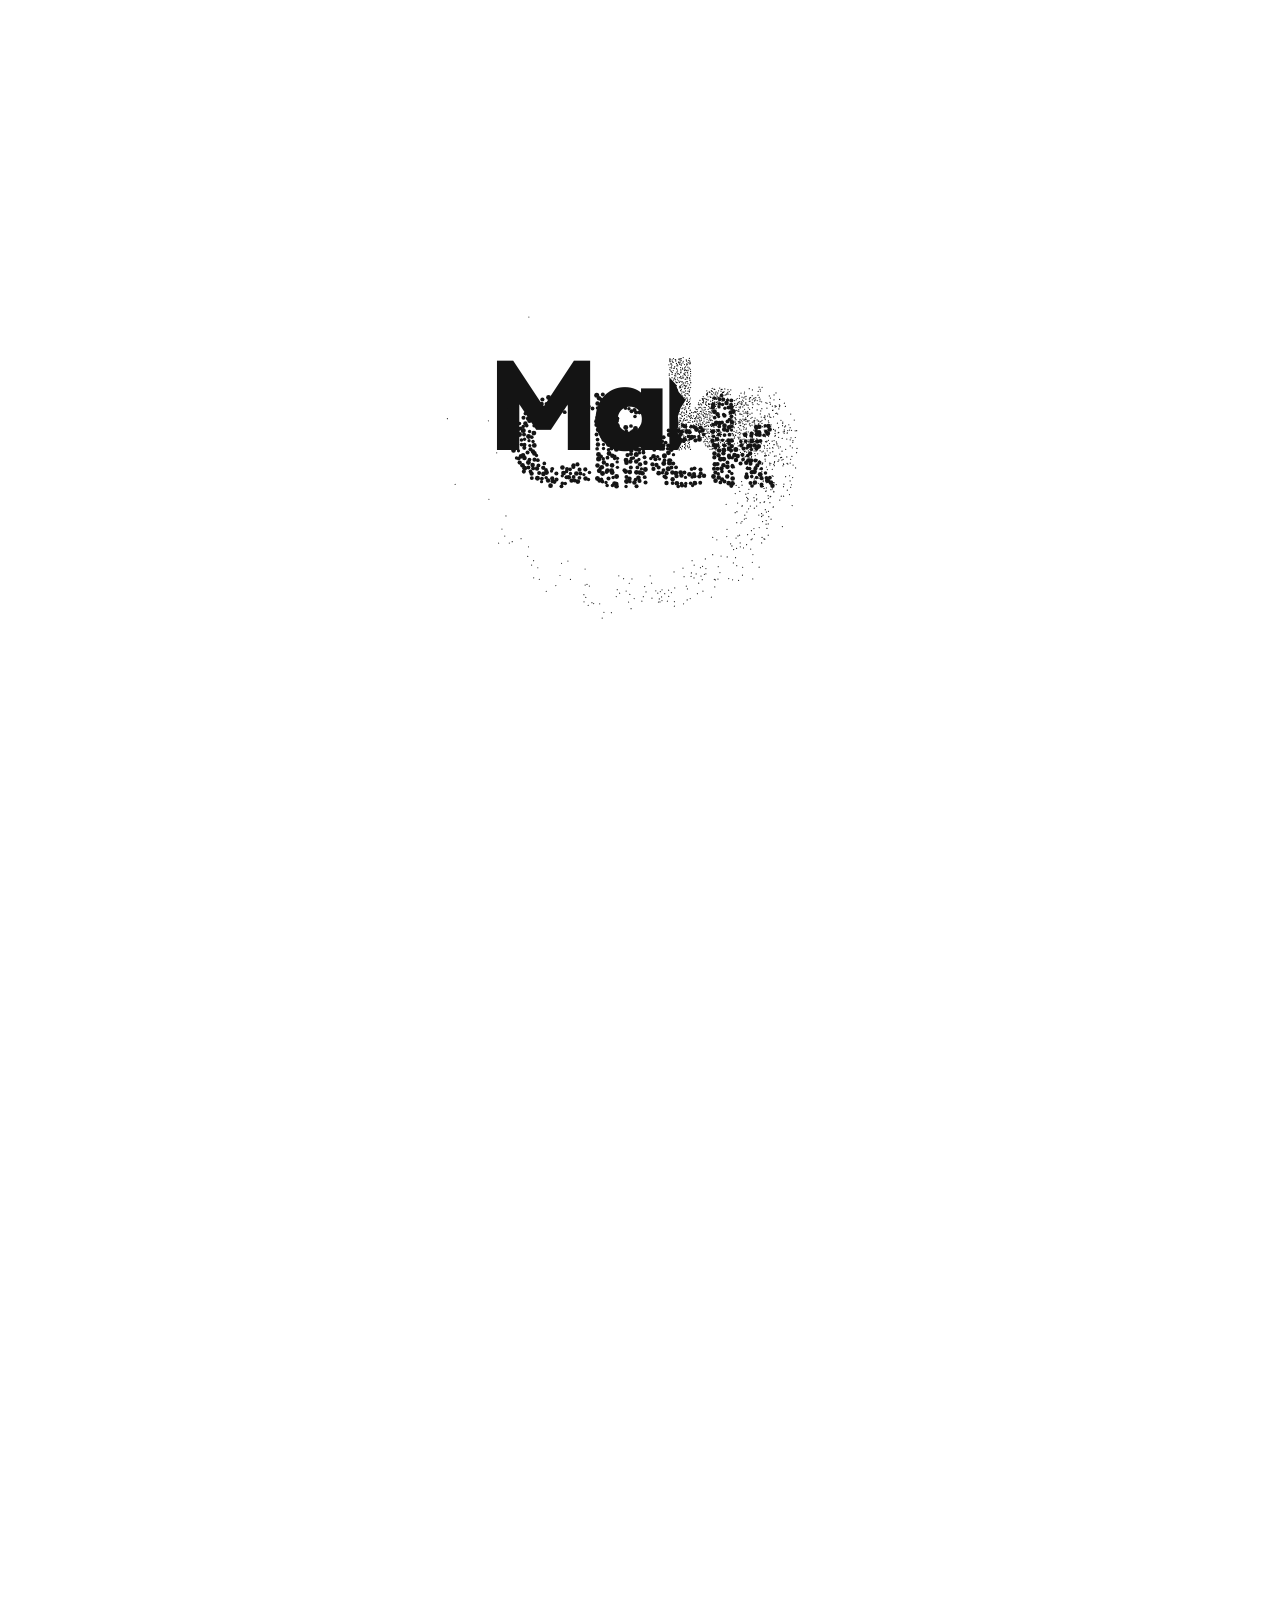
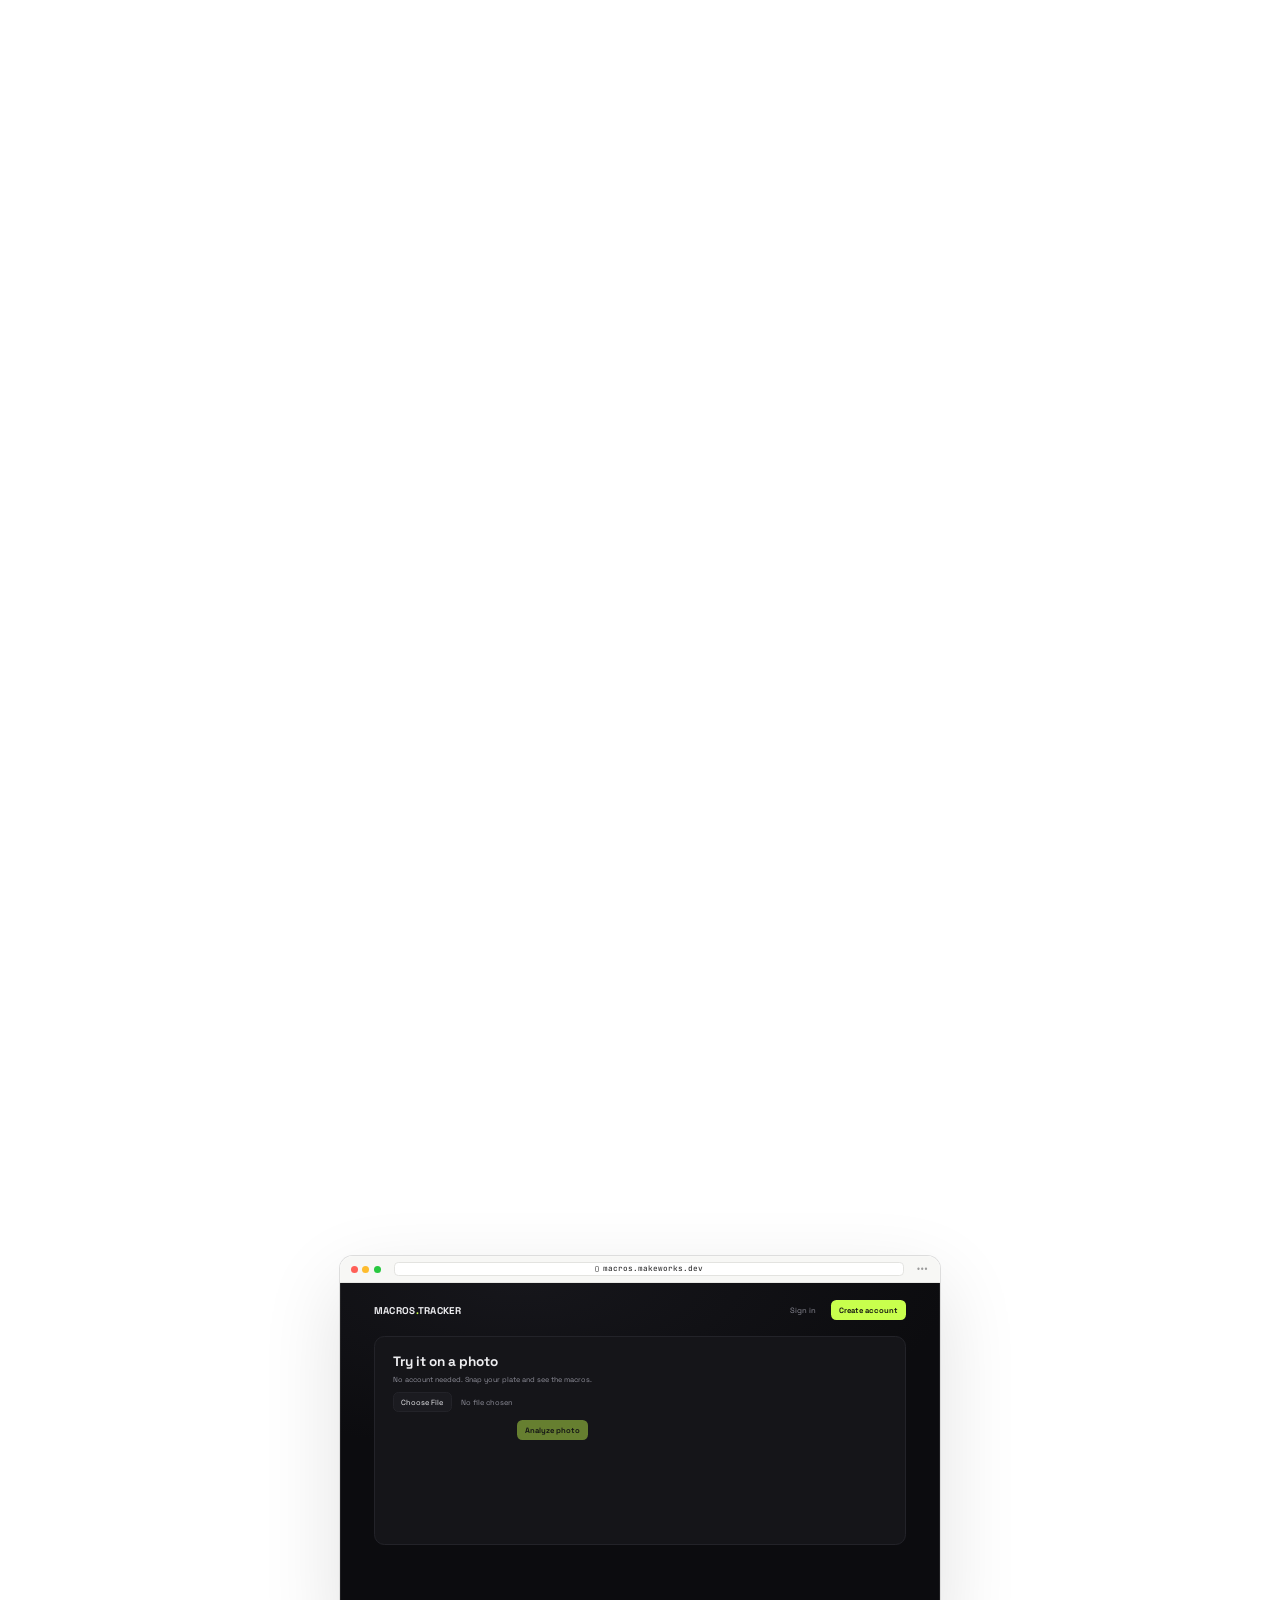
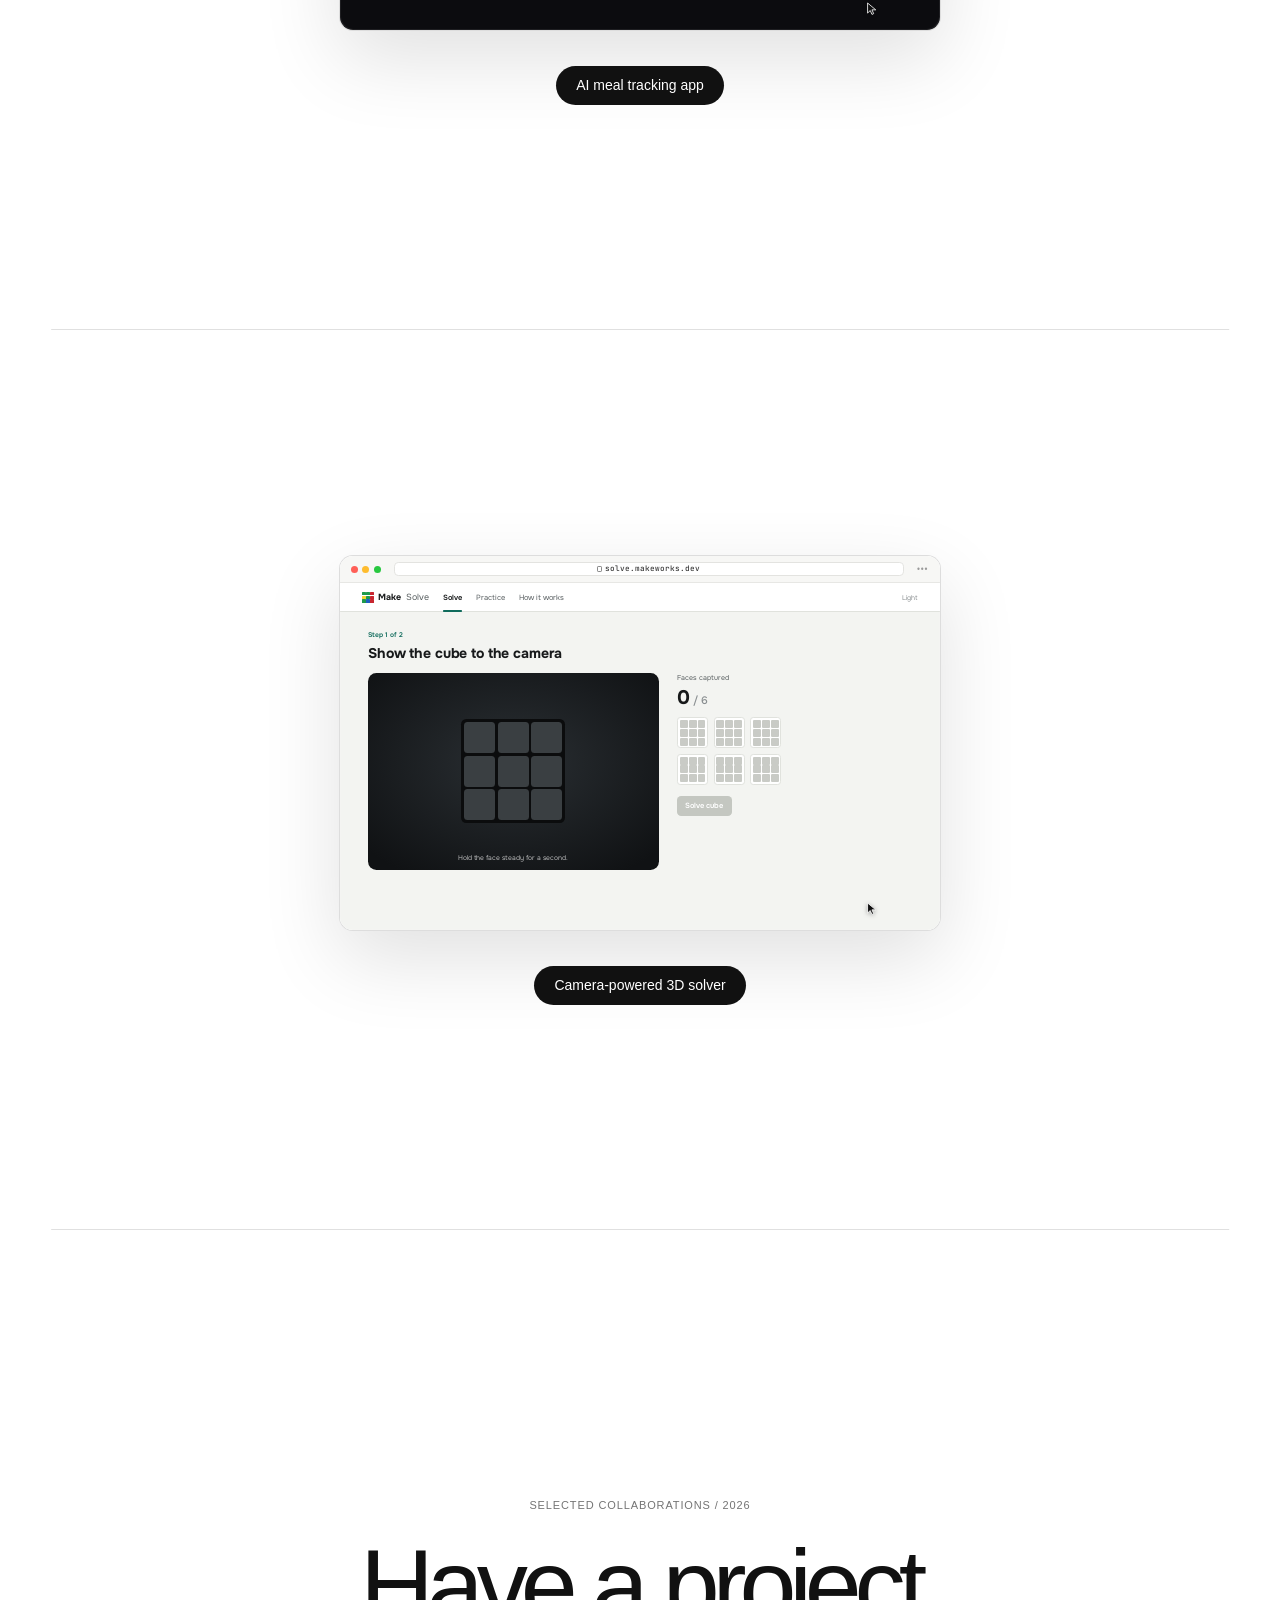
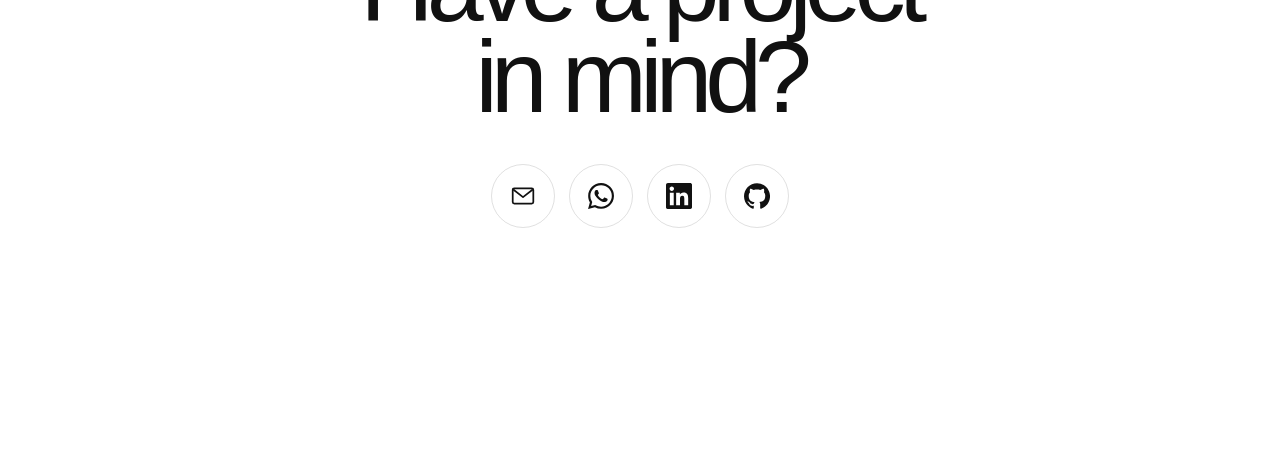
==== commit e04eb856: "Show contacts as mono icons and add WhatsApp Co-Authored-By: Claude Opus 5.5 <noreply@anthropic.com>" ====
--- a/index.html
+++ b/index.html
@@ -110,9 +110,10 @@
         <p>Selected collaborations / 2026</p>
         <h2 id="contact-title">Have a project<br />in mind?</h2>
         <div class="contact-links">
-          <a class="contact-link" href="mailto:hello@makeworks.dev">hello@makeworks.dev <span aria-hidden="true">→</span></a>
-          <a class="contact-link" href="https://github.com/Myrrzec" target="_blank" rel="noopener">github.com/Myrrzec <span aria-hidden="true">↗</span></a>
-          <a class="contact-link" href="https://www.linkedin.com/in/myrza-sermaganbet-378316339/" target="_blank" rel="noopener">LinkedIn <span aria-hidden="true">↗</span></a>
+          <a class="contact-link" href="mailto:hello@makeworks.dev" aria-label="Email hello@makeworks.dev" title="Email hello@makeworks.dev"><svg viewBox="0 0 24 24" aria-hidden="true" fill="none" stroke="currentColor" stroke-width="1.6" stroke-linejoin="round"><rect x="2.5" y="5" width="19" height="14" rx="1.5"/><path d="m3 6 9 7 9-7"/></svg></a>
+          <a class="contact-link" href="https://wa.me/77754987884" target="_blank" rel="noopener" aria-label="WhatsApp" title="WhatsApp"><svg viewBox="0 0 24 24" aria-hidden="true"><path fill="currentColor" d="M17.472 14.382c-.297-.149-1.758-.867-2.03-.967-.273-.099-.471-.148-.67.15-.197.297-.767.966-.94 1.164-.173.199-.347.223-.644.075-.297-.15-1.255-.463-2.39-1.475-.883-.788-1.48-1.761-1.653-2.059-.173-.297-.018-.458.13-.606.134-.133.298-.347.446-.52.149-.174.198-.298.298-.497.099-.198.05-.371-.025-.52-.075-.149-.669-1.612-.916-2.207-.242-.579-.487-.5-.669-.51-.173-.008-.371-.01-.57-.01-.198 0-.52.074-.792.372-.272.297-1.04 1.016-1.04 2.479 0 1.462 1.065 2.875 1.213 3.074.149.198 2.096 3.2 5.077 4.487.709.306 1.262.489 1.694.625.712.227 1.36.195 1.871.118.571-.085 1.758-.719 2.006-1.413.248-.694.248-1.289.173-1.413-.074-.124-.272-.198-.57-.347m-5.421 7.403h-.004a9.87 9.87 0 01-5.031-1.378l-.361-.214-3.741.982.998-3.648-.235-.374a9.86 9.86 0 01-1.51-5.26c.001-5.45 4.436-9.884 9.888-9.884 2.64 0 5.122 1.03 6.988 2.898a9.825 9.825 0 012.893 6.994c-.003 5.45-4.437 9.884-9.885 9.884m8.413-18.297A11.815 11.815 0 0012.05 0C5.495 0 .16 5.335.157 11.892c0 2.096.547 4.142 1.588 5.945L.057 24l6.305-1.654a11.882 11.882 0 005.683 1.448h.005c6.554 0 11.89-5.335 11.893-11.893a11.821 11.821 0 00-3.48-8.413Z"/></svg></a>
+          <a class="contact-link" href="https://www.linkedin.com/in/myrza-sermaganbet-378316339/" target="_blank" rel="noopener" aria-label="LinkedIn" title="LinkedIn"><svg viewBox="0 0 24 24" aria-hidden="true"><path fill="currentColor" d="M20.447 20.452h-3.554v-5.569c0-1.328-.027-3.037-1.852-3.037-1.853 0-2.136 1.445-2.136 2.939v5.667H9.351V9h3.414v1.561h.046c.477-.9 1.637-1.85 3.37-1.85 3.601 0 4.267 2.37 4.267 5.455v6.286zM5.337 7.433c-1.144 0-2.063-.926-2.063-2.065 0-1.138.92-2.063 2.063-2.063 1.14 0 2.064.925 2.064 2.063 0 1.139-.925 2.065-2.064 2.065zm1.782 13.019H3.555V9h3.564v11.452zM22.225 0H1.771C.792 0 0 .774 0 1.729v20.542C0 23.227.792 24 1.771 24h20.451C23.2 24 24 23.227 24 22.271V1.729C24 .774 23.2 0 22.222 0h.003z"/></svg></a>
+          <a class="contact-link" href="https://github.com/Myrrzec" target="_blank" rel="noopener" aria-label="GitHub" title="GitHub"><svg viewBox="0 0 24 24" aria-hidden="true"><path fill="currentColor" d="M12 .297c-6.63 0-12 5.373-12 12 0 5.303 3.438 9.8 8.205 11.385.6.113.82-.258.82-.577 0-.285-.01-1.04-.015-2.04-3.338.724-4.042-1.61-4.042-1.61C4.422 18.07 3.633 17.7 3.633 17.7c-1.087-.744.084-.729.084-.729 1.205.084 1.838 1.236 1.838 1.236 1.07 1.835 2.809 1.305 3.495.998.108-.776.417-1.305.76-1.605-2.665-.3-5.466-1.332-5.466-5.93 0-1.31.465-2.38 1.235-3.22-.135-.303-.54-1.523.105-3.176 0 0 1.005-.322 3.3 1.23.96-.267 1.98-.399 3-.405 1.02.006 2.04.138 3 .405 2.28-1.552 3.285-1.23 3.285-1.23.645 1.653.24 2.873.12 3.176.765.84 1.23 1.91 1.23 3.22 0 4.61-2.805 5.625-5.475 5.92.42.36.81 1.096.81 2.22 0 1.606-.015 2.896-.015 3.286 0 .315.21.69.825.57C20.565 22.092 24 17.592 24 12.297c0-6.627-5.373-12-12-12"/></svg></a>
         </div>
       </section>
     </main>
--- a/styles.css
+++ b/styles.css
@@ -300,9 +300,18 @@
   letter-spacing: -.07em;
   font-weight: 520;
 }
-.contact-links { display: flex; flex-wrap: wrap; justify-content: center; gap: 18px 44px; }
-.contact-link { padding-bottom: 7px; border-bottom: 1px solid currentColor; font-size: clamp(17px, 1.6vw, 24px); }
-.contact-link span { margin-left: 12px; }
+.contact-links { display: flex; flex-wrap: wrap; justify-content: center; gap: 14px; }
+.contact-link {
+  display: grid;
+  place-items: center;
+  width: clamp(56px, 5vw, 72px);
+  aspect-ratio: 1;
+  border: 1px solid var(--line);
+  border-radius: 50%;
+  transition: background-color .2s, color .2s, border-color .2s;
+}
+.contact-link svg { width: 42%; height: 42%; }
+.contact-link:hover, .contact-link:focus-visible { background: var(--ink); border-color: var(--ink); color: var(--paper); }
 
 .bottom-dock {
   position: fixed;
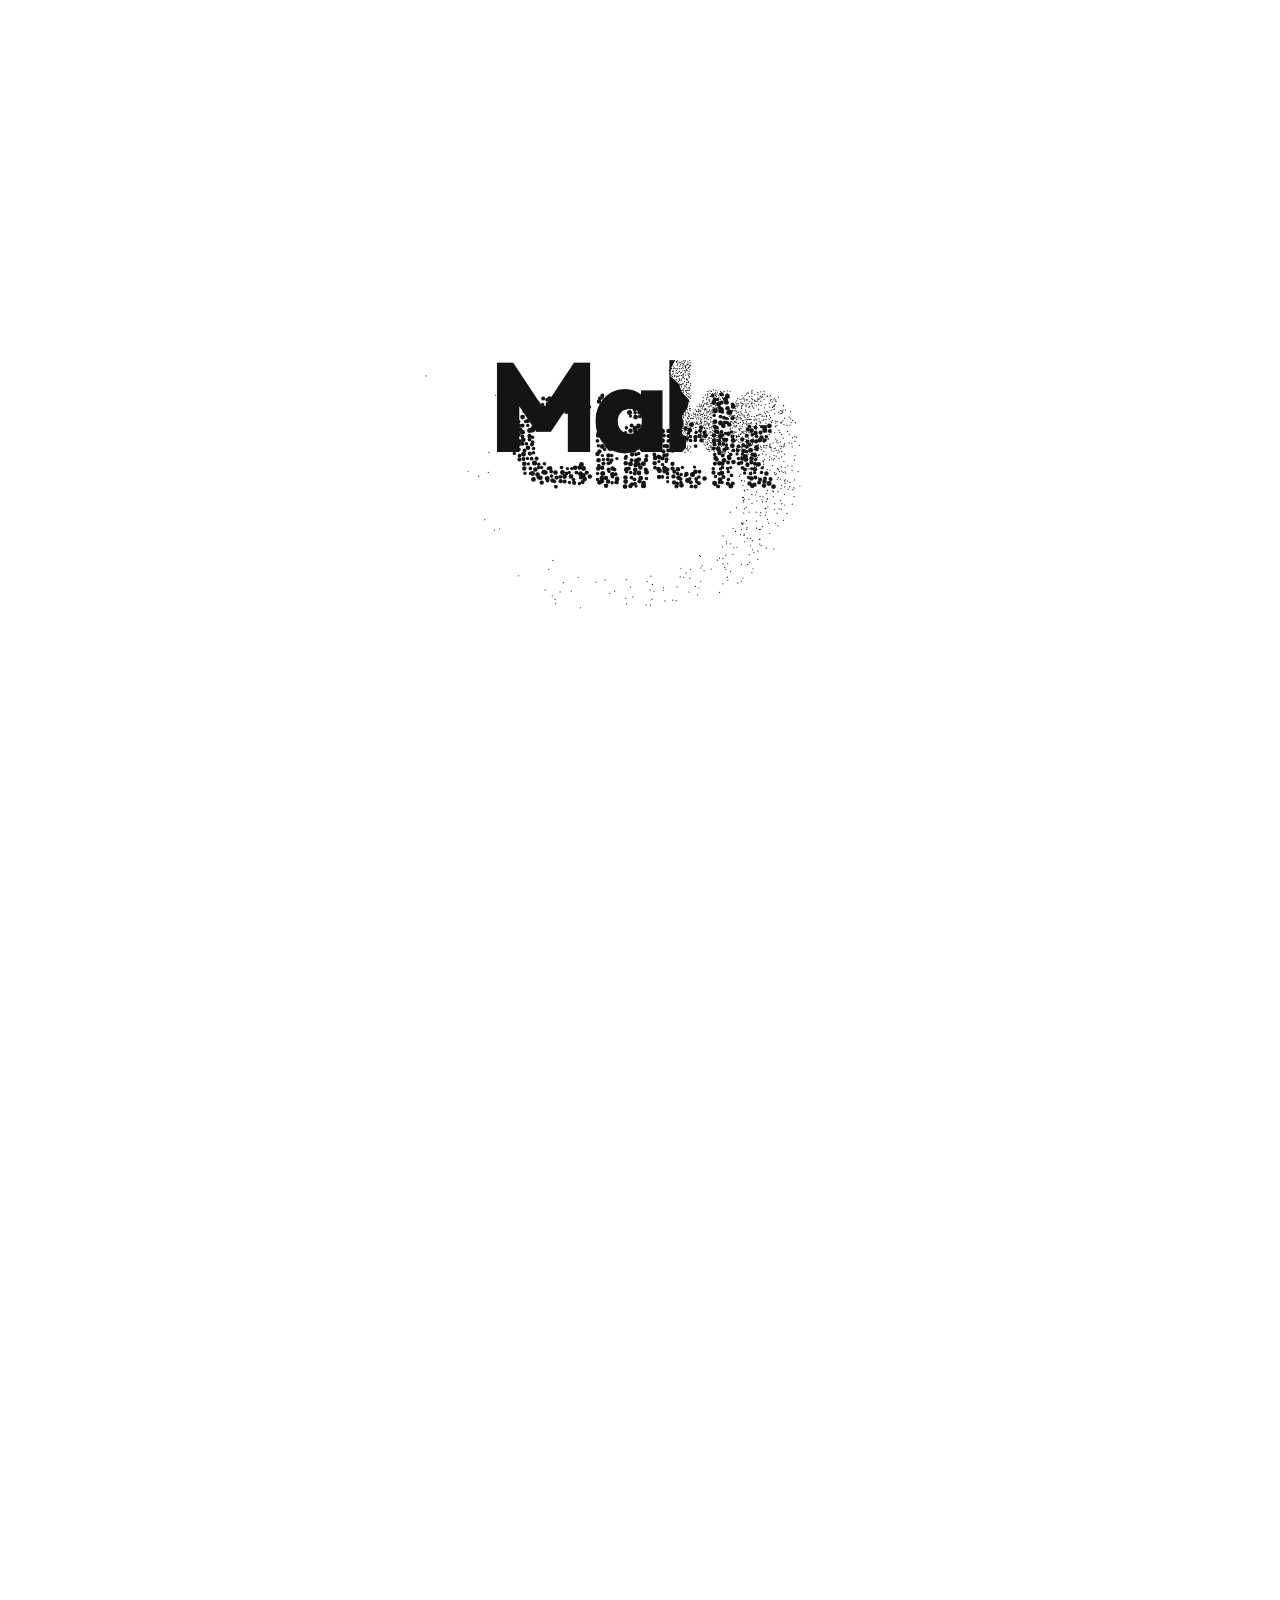
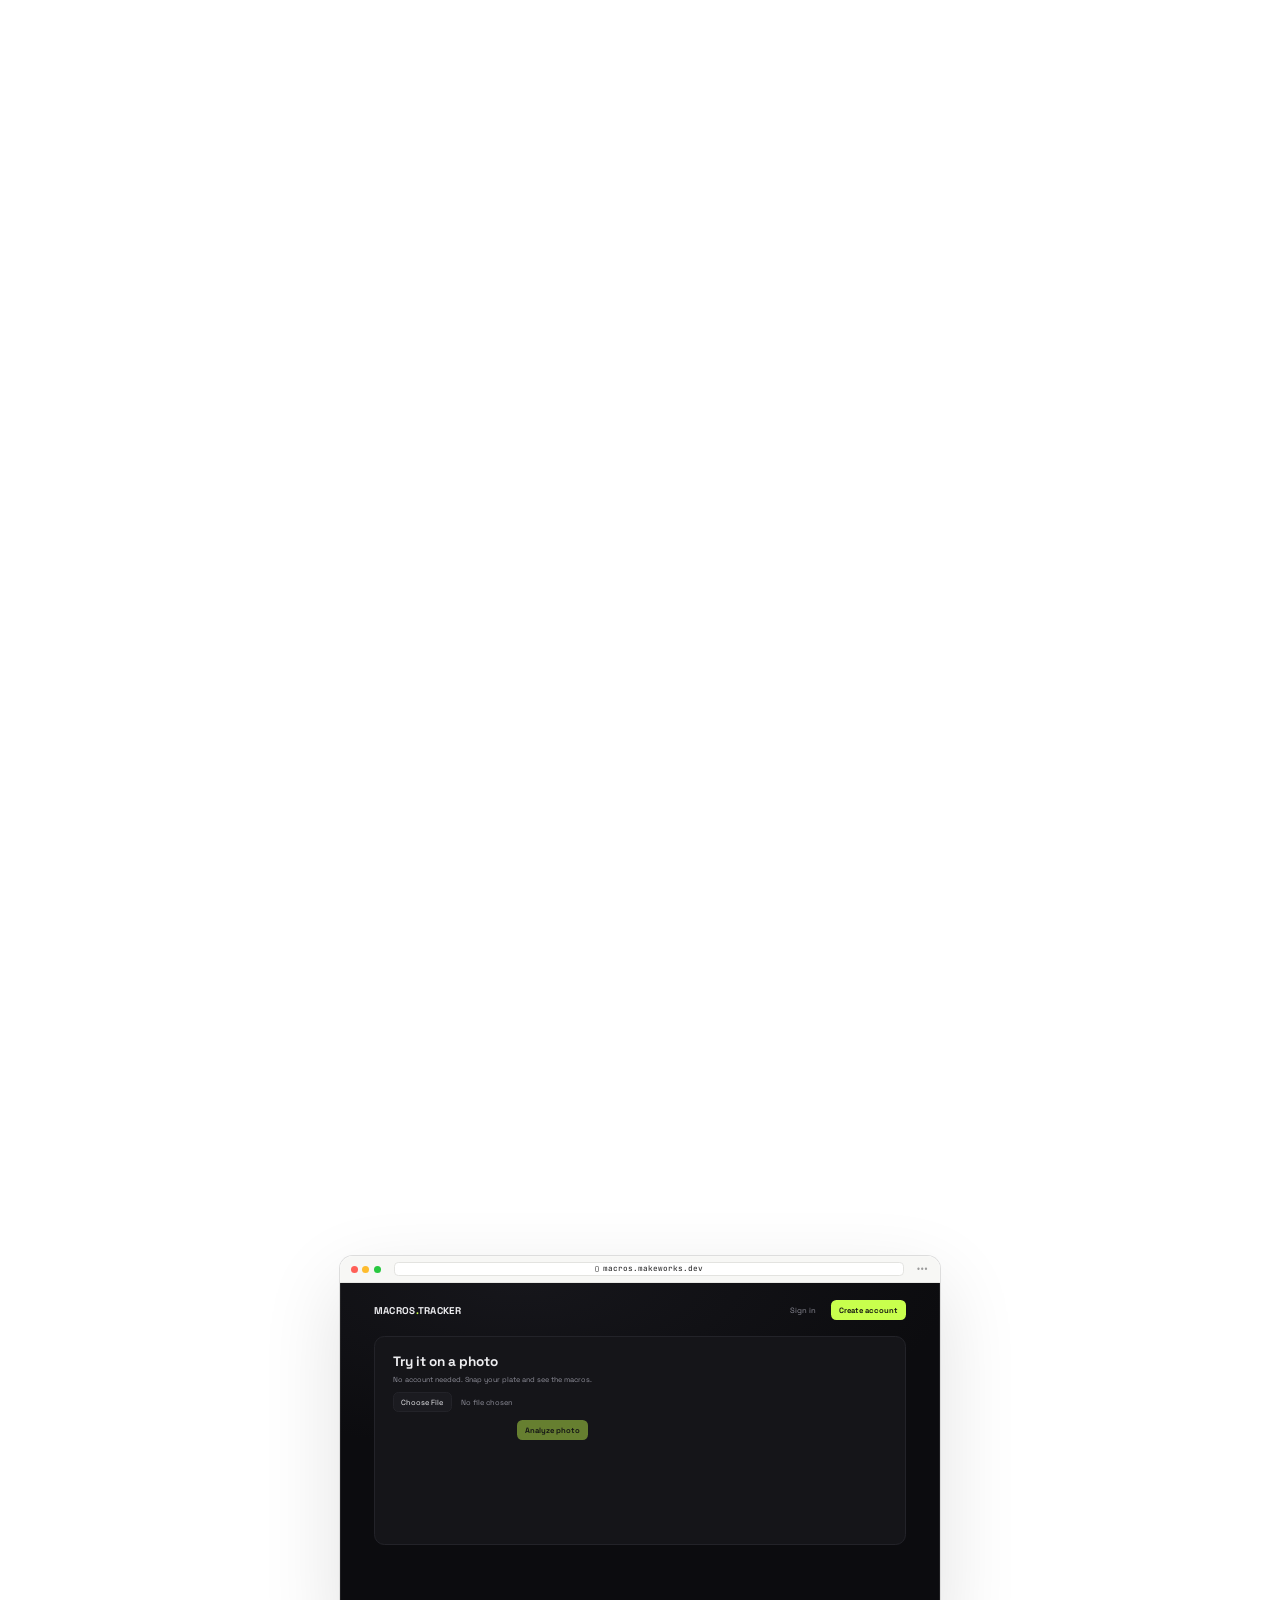
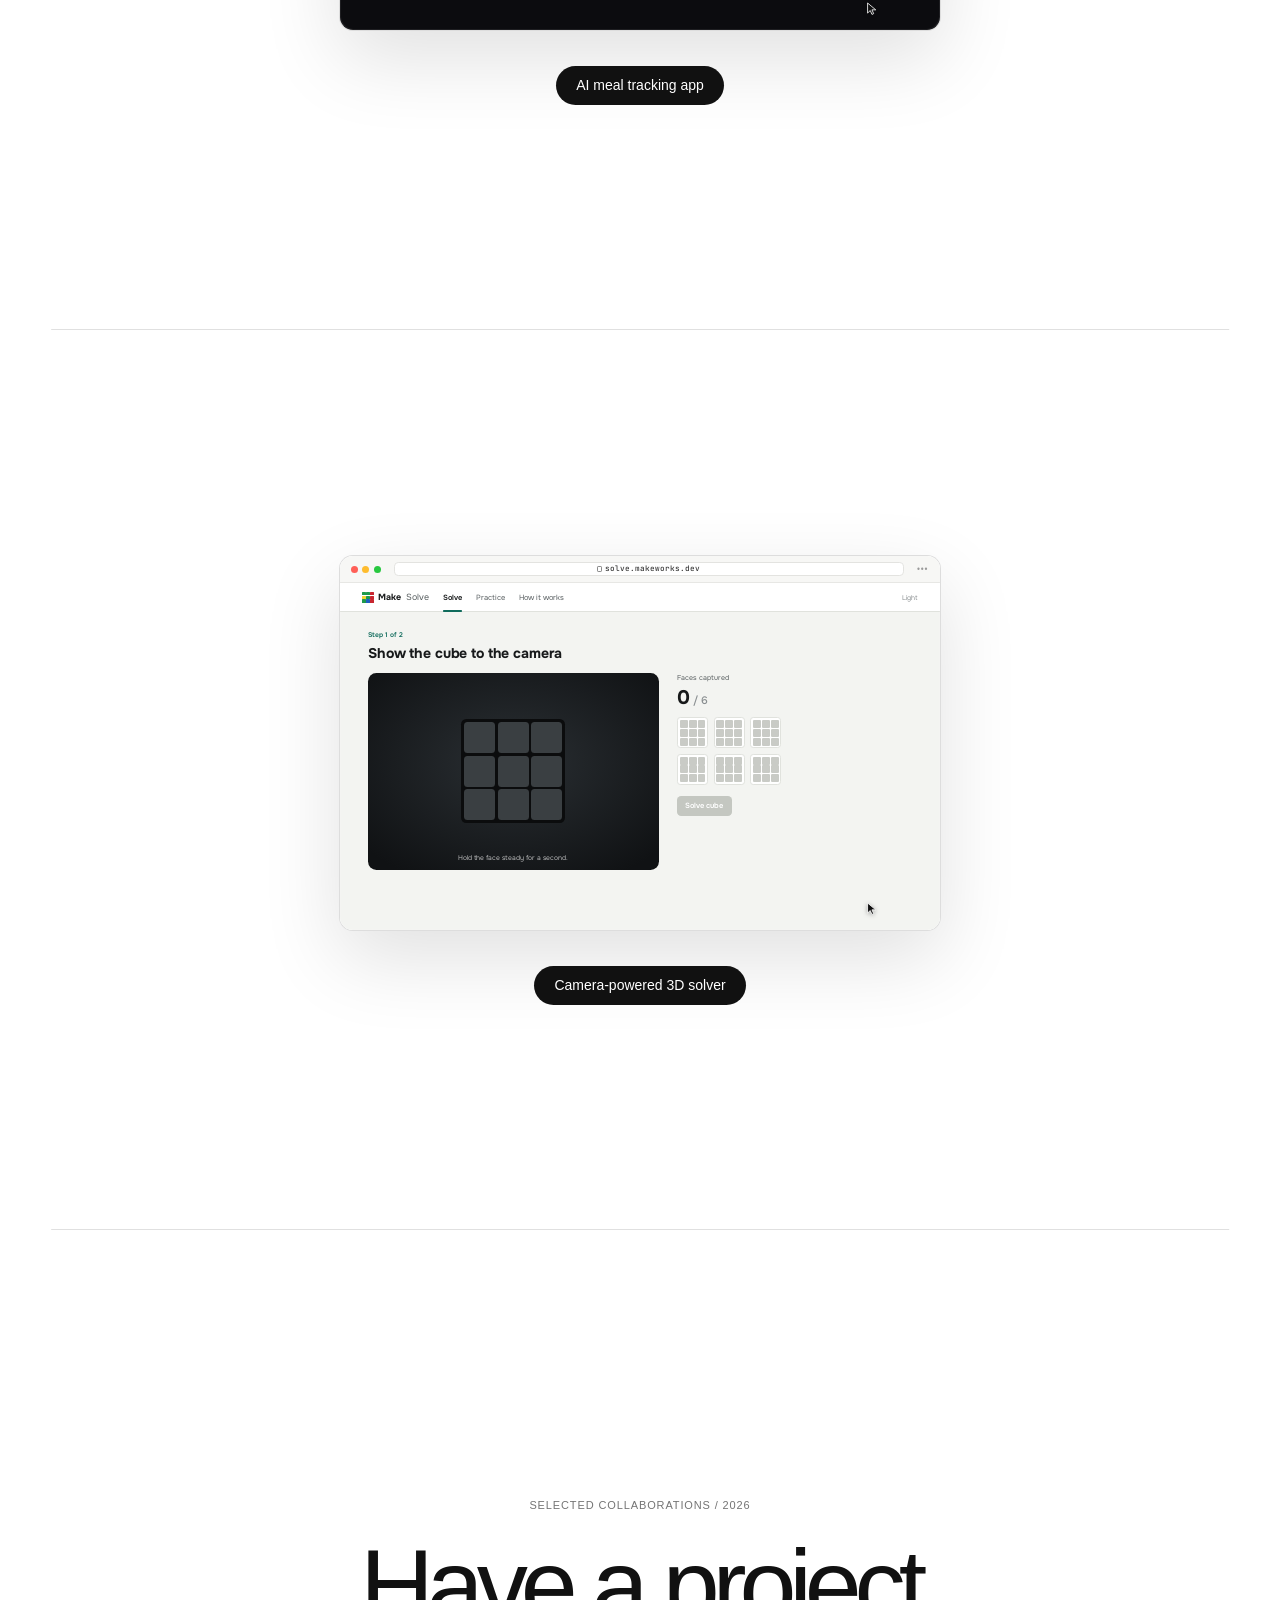
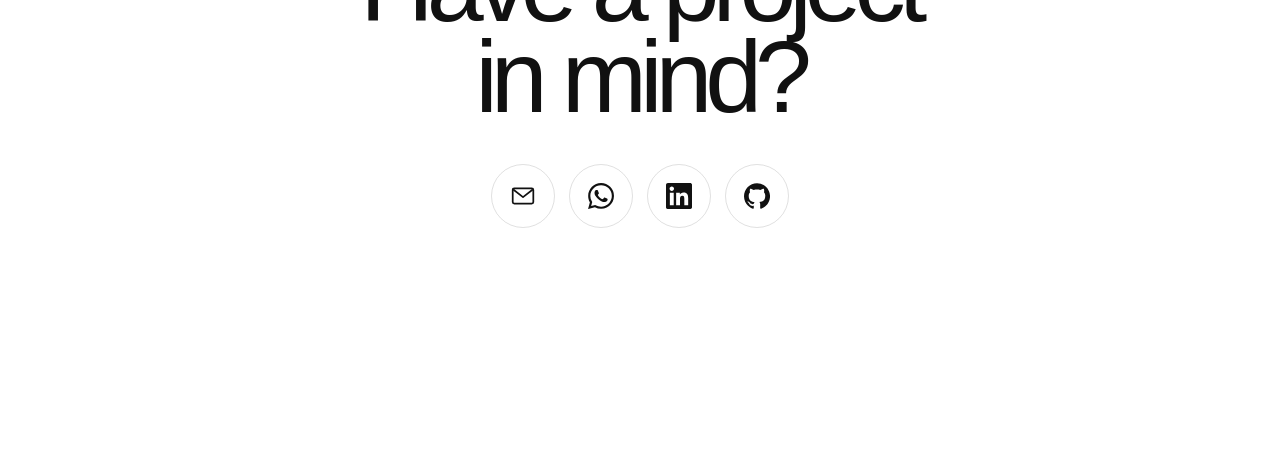
==== commit e21af4ed: "Version asset URLs so browsers fetch the new styles Co-Authored-By: Claude Opus 5.5 <noreply@anthrop" ====
--- a/index.html
+++ b/index.html
@@ -9,8 +9,8 @@
     <link rel="preconnect" href="https://fonts.googleapis.com" />
     <link rel="preconnect" href="https://fonts.gstatic.com" crossorigin />
     <link href="https://fonts.googleapis.com/css2?family=Outfit:wght@800&family=Space+Grotesk:wght@400;500;600;700&family=Onest:wght@400;500;600;700&family=JetBrains+Mono:wght@500;700&display=swap" rel="stylesheet" />
-    <link rel="stylesheet" href="styles.css" />
-    <link rel="stylesheet" href="demos.css" />
+    <link rel="stylesheet" href="styles.css?v=e04eb85" />
+    <link rel="stylesheet" href="demos.css?v=e04eb85" />
   </head>
   <body>
     <main id="top">
@@ -164,7 +164,7 @@
       </div>
     </dialog>
 
-    <script src="script.js"></script>
-    <script src="demos.js"></script>
+    <script src="script.js?v=e04eb85"></script>
+    <script src="demos.js?v=e04eb85"></script>
   </body>
 </html>
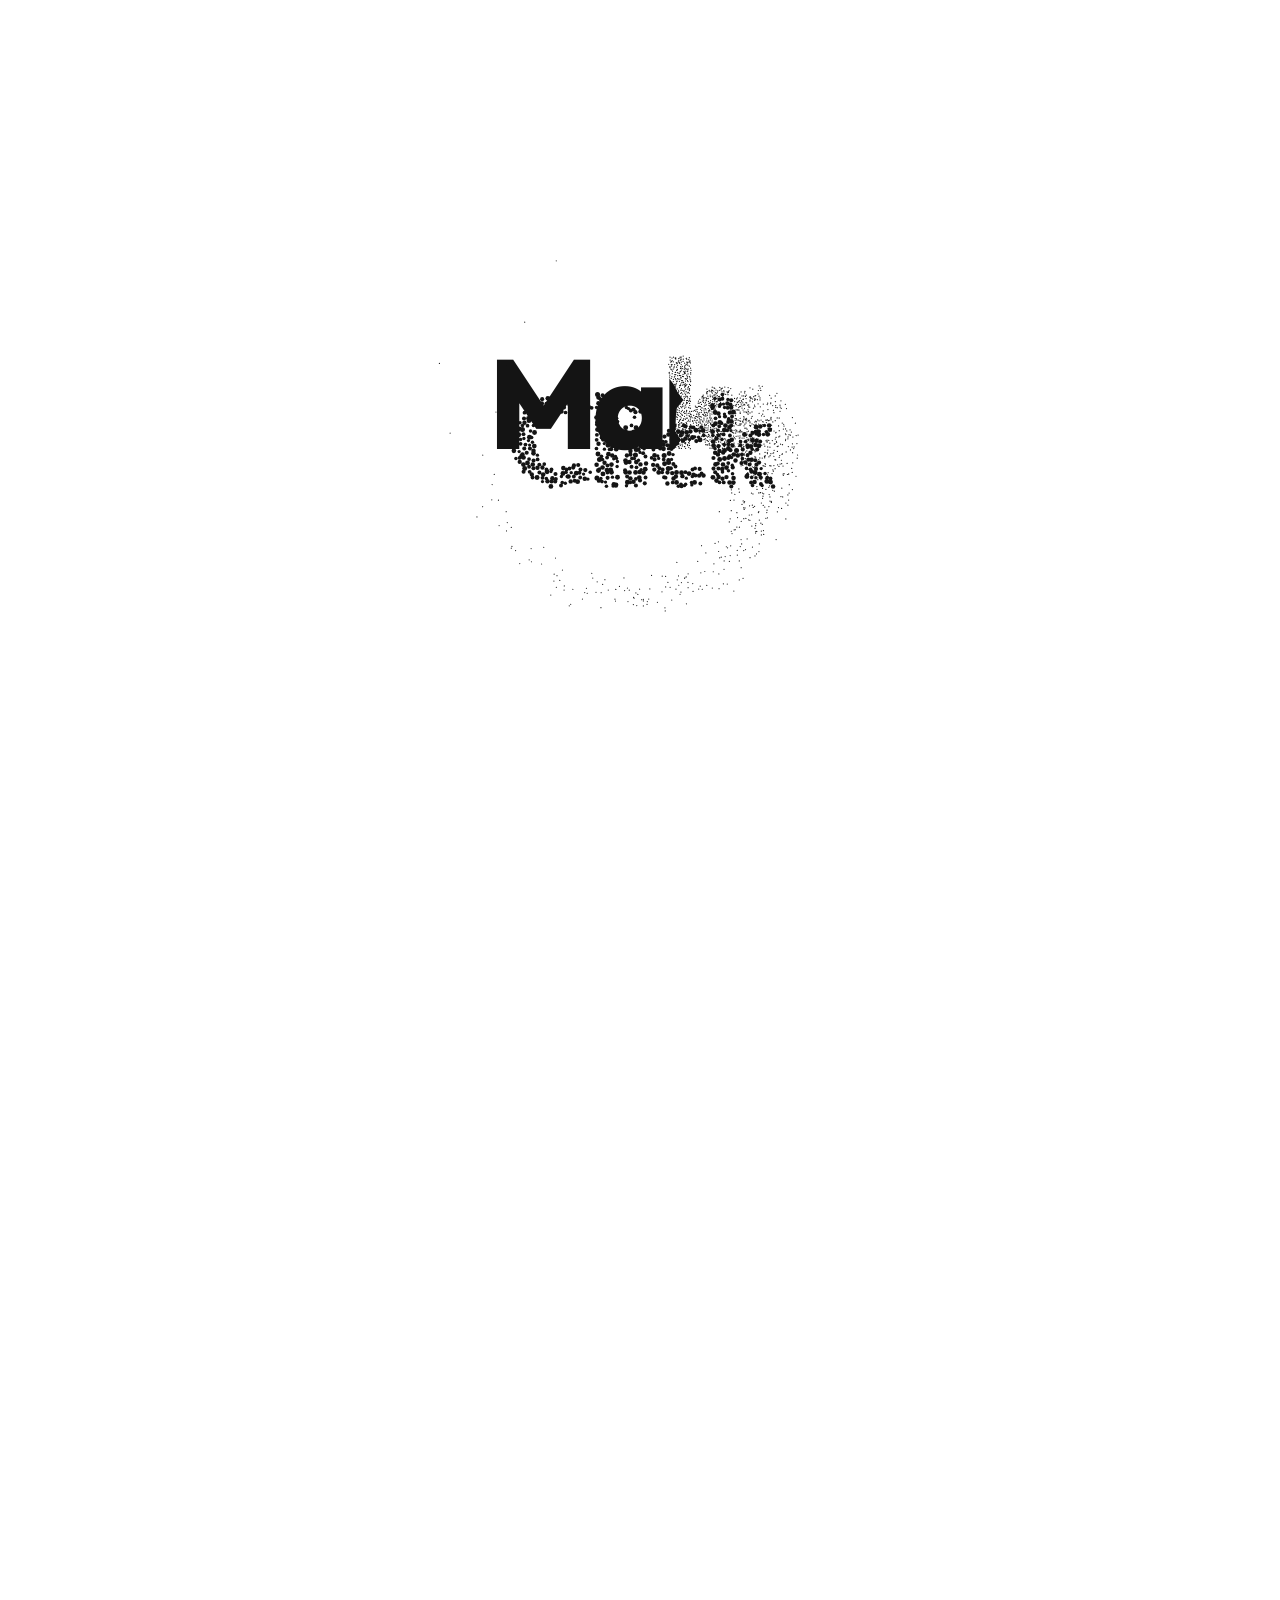
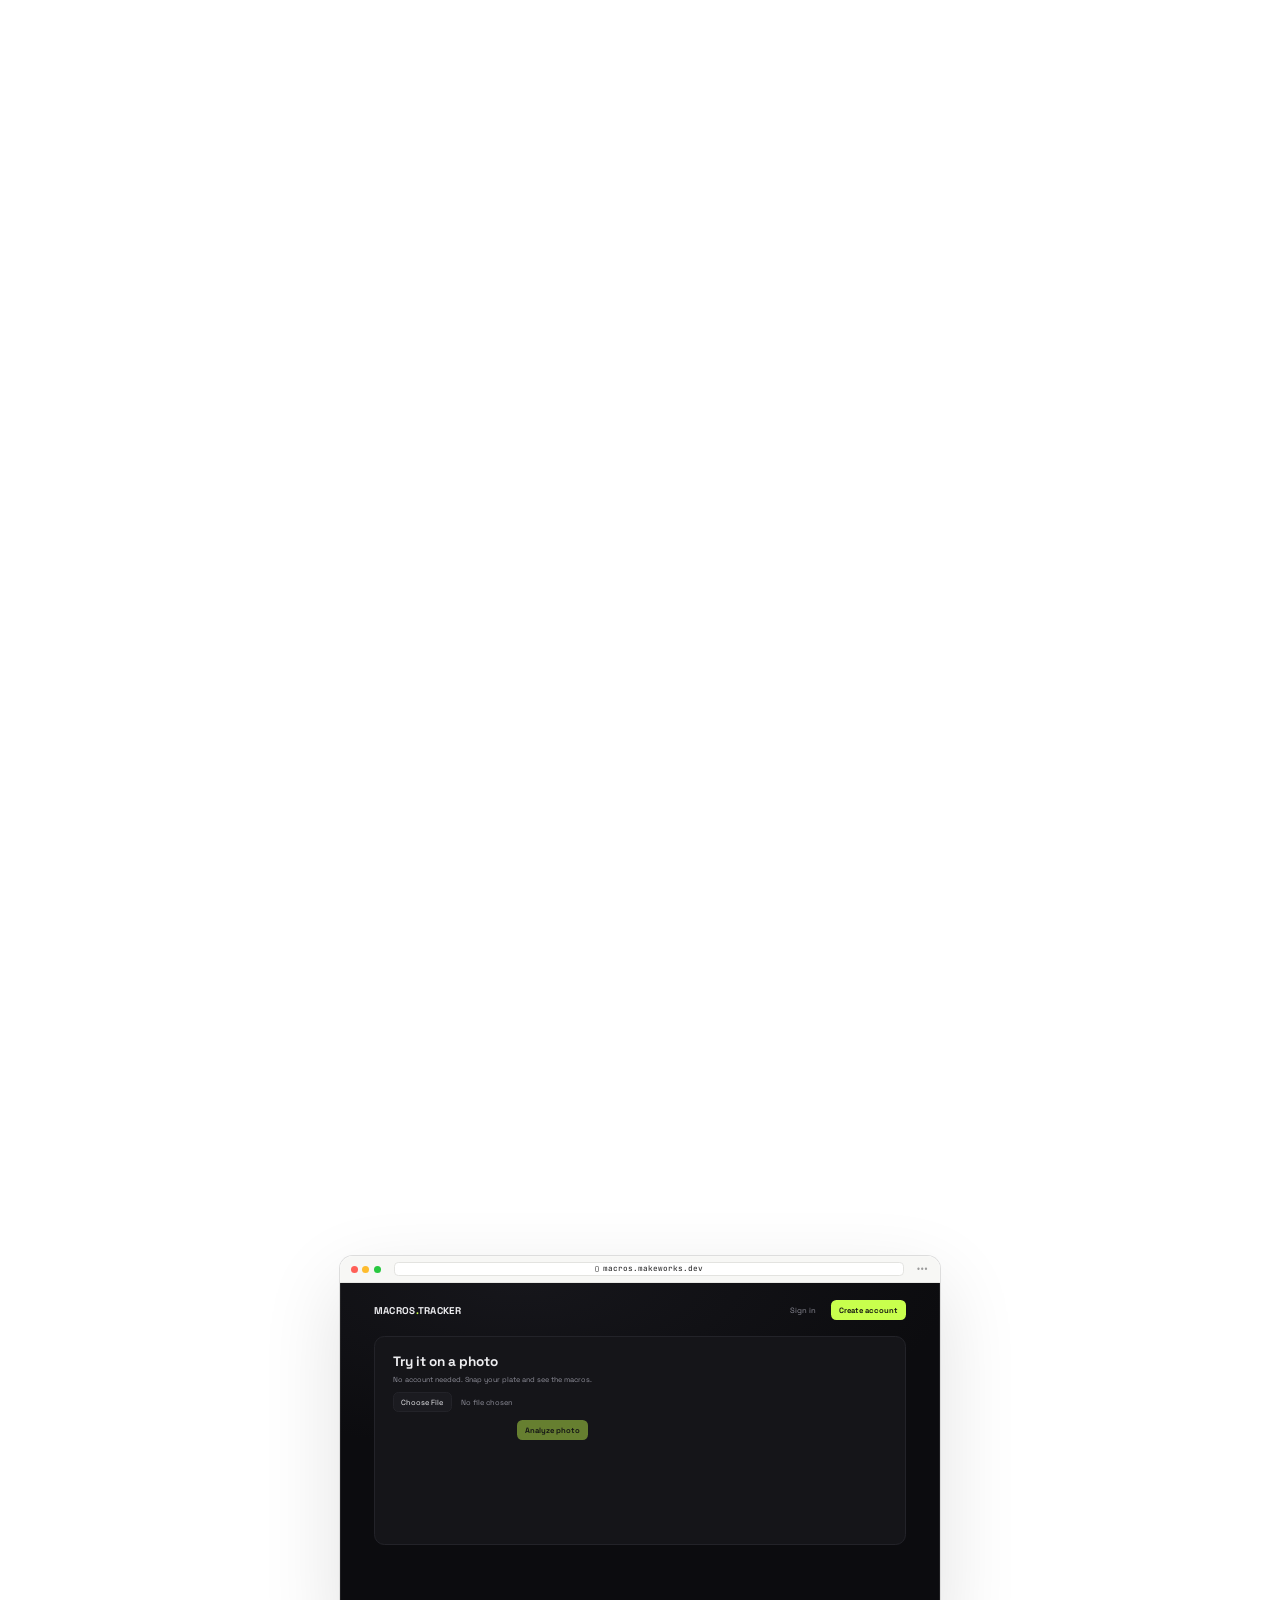
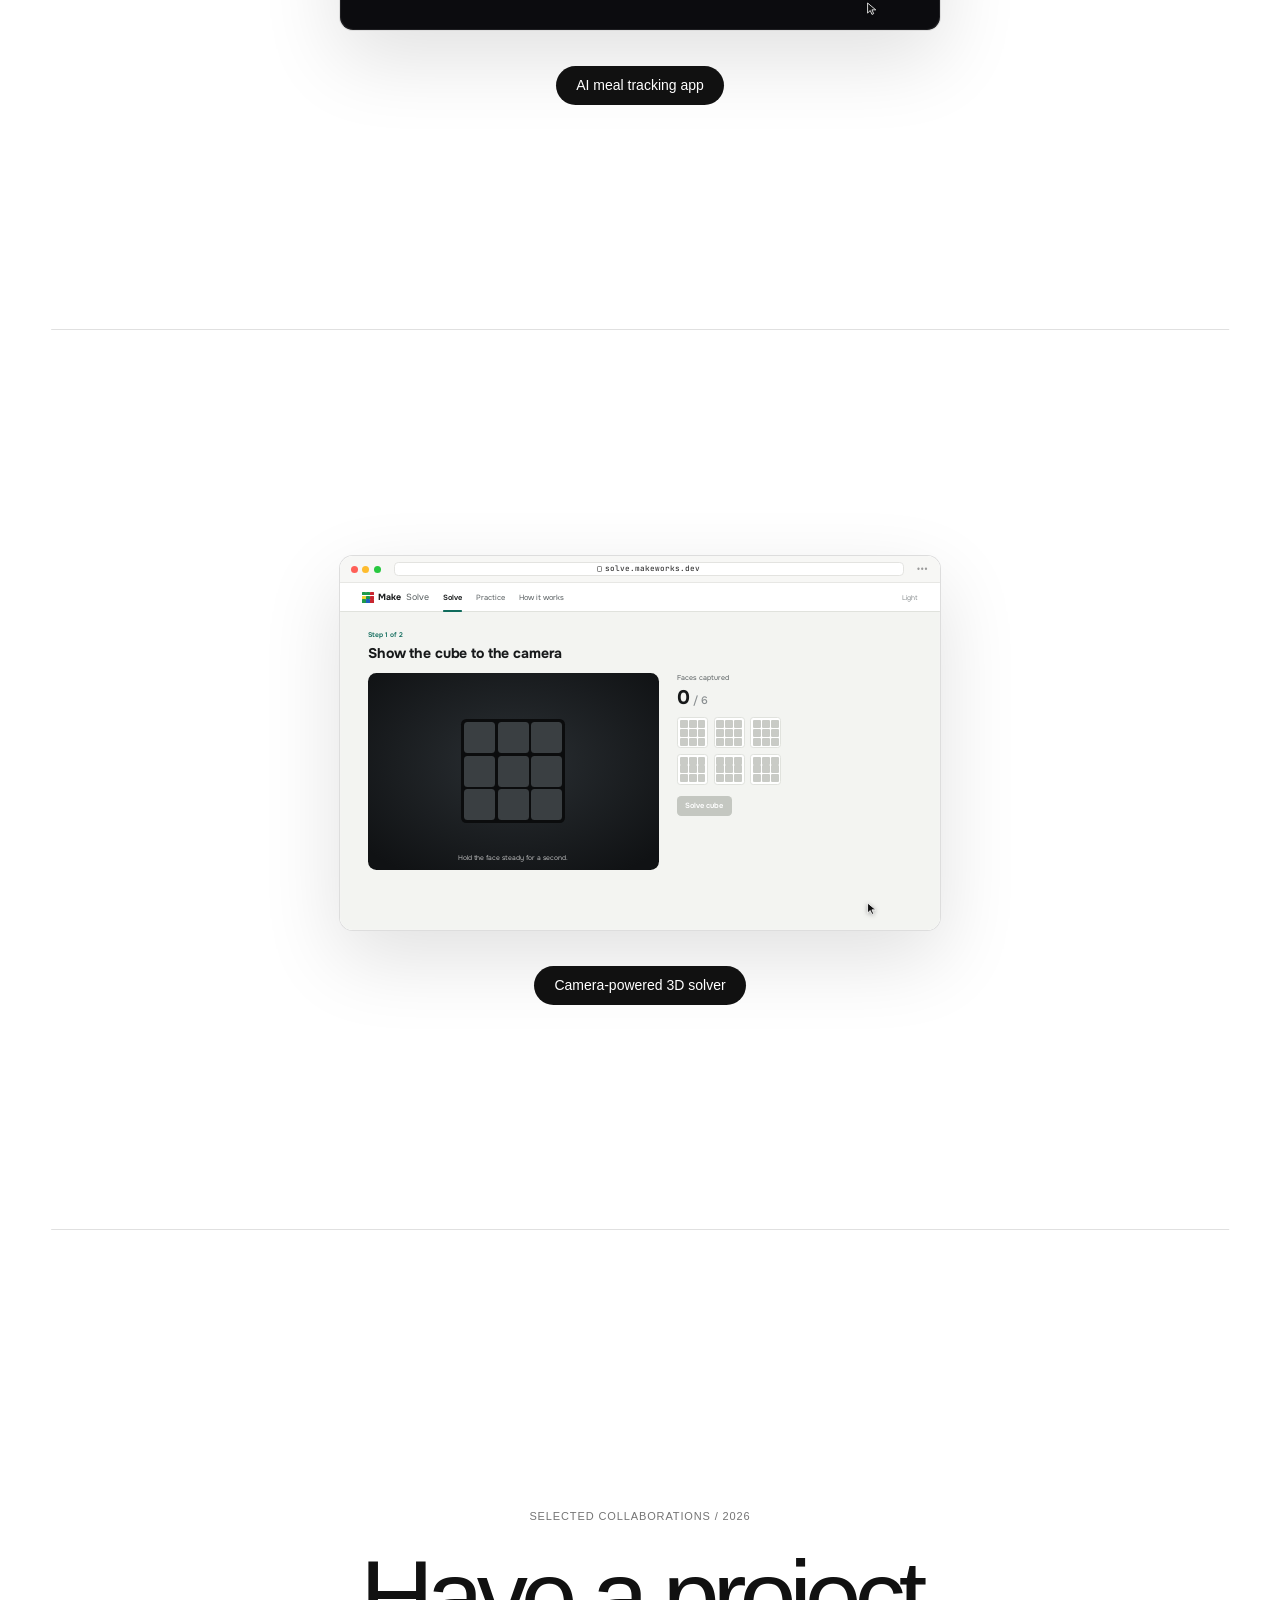
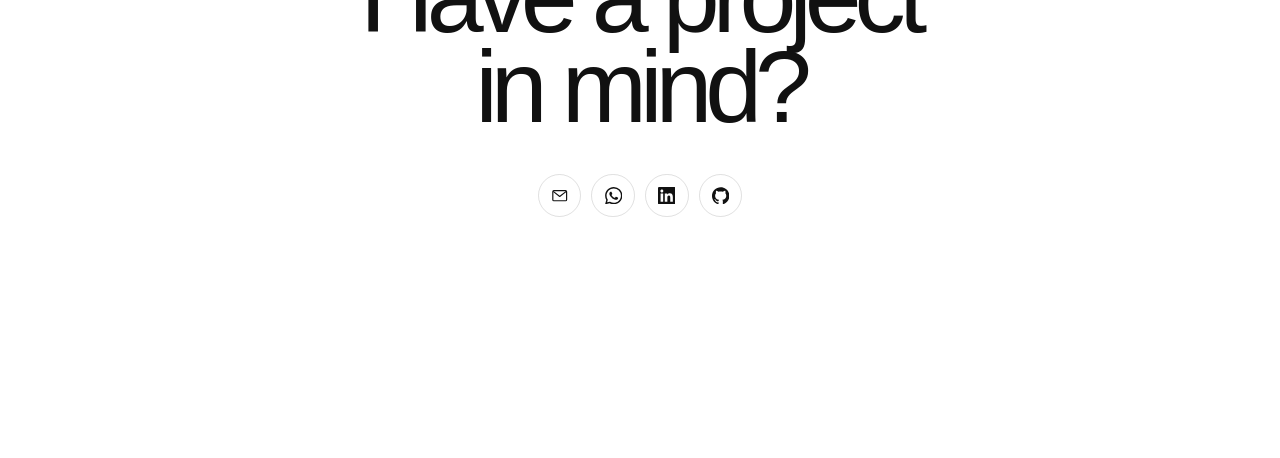
==== commit ce199234: "Make contact icons smaller Co-Authored-By: Claude Opus 5.5 <noreply@anthropic.com>" ====
--- a/index.html
+++ b/index.html
@@ -9,8 +9,8 @@
     <link rel="preconnect" href="https://fonts.googleapis.com" />
     <link rel="preconnect" href="https://fonts.gstatic.com" crossorigin />
     <link href="https://fonts.googleapis.com/css2?family=Outfit:wght@800&family=Space+Grotesk:wght@400;500;600;700&family=Onest:wght@400;500;600;700&family=JetBrains+Mono:wght@500;700&display=swap" rel="stylesheet" />
-    <link rel="stylesheet" href="styles.css?v=e04eb85" />
-    <link rel="stylesheet" href="demos.css?v=e04eb85" />
+    <link rel="stylesheet" href="styles.css?v=icons-sm" />
+    <link rel="stylesheet" href="demos.css?v=icons-sm" />
   </head>
   <body>
     <main id="top">
@@ -164,7 +164,7 @@
       </div>
     </dialog>
 
-    <script src="script.js?v=e04eb85"></script>
-    <script src="demos.js?v=e04eb85"></script>
+    <script src="script.js?v=icons-sm"></script>
+    <script src="demos.js?v=icons-sm"></script>
   </body>
 </html>
--- a/styles.css
+++ b/styles.css
@@ -300,11 +300,11 @@
   letter-spacing: -.07em;
   font-weight: 520;
 }
-.contact-links { display: flex; flex-wrap: wrap; justify-content: center; gap: 14px; }
+.contact-links { display: flex; flex-wrap: wrap; justify-content: center; gap: 10px; }
 .contact-link {
   display: grid;
   place-items: center;
-  width: clamp(56px, 5vw, 72px);
+  width: clamp(40px, 3.4vw, 48px);
   aspect-ratio: 1;
   border: 1px solid var(--line);
   border-radius: 50%;
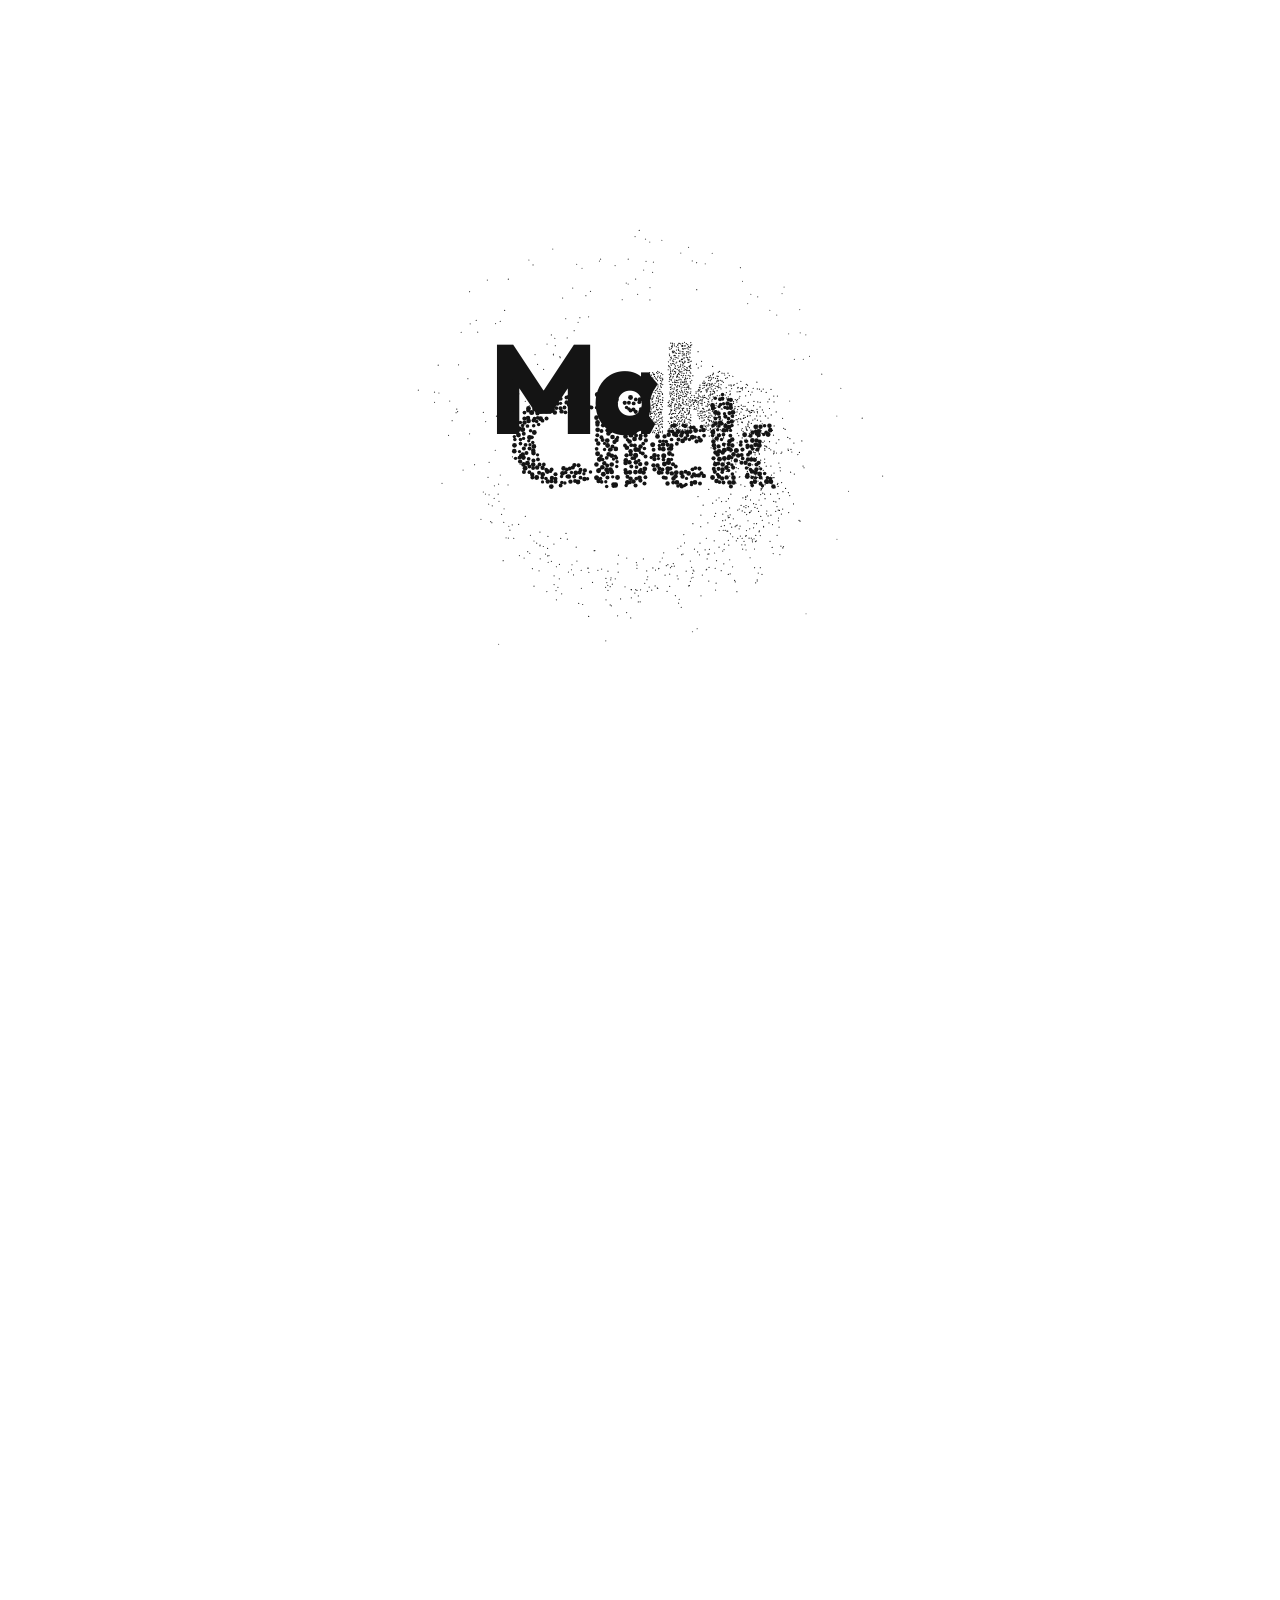
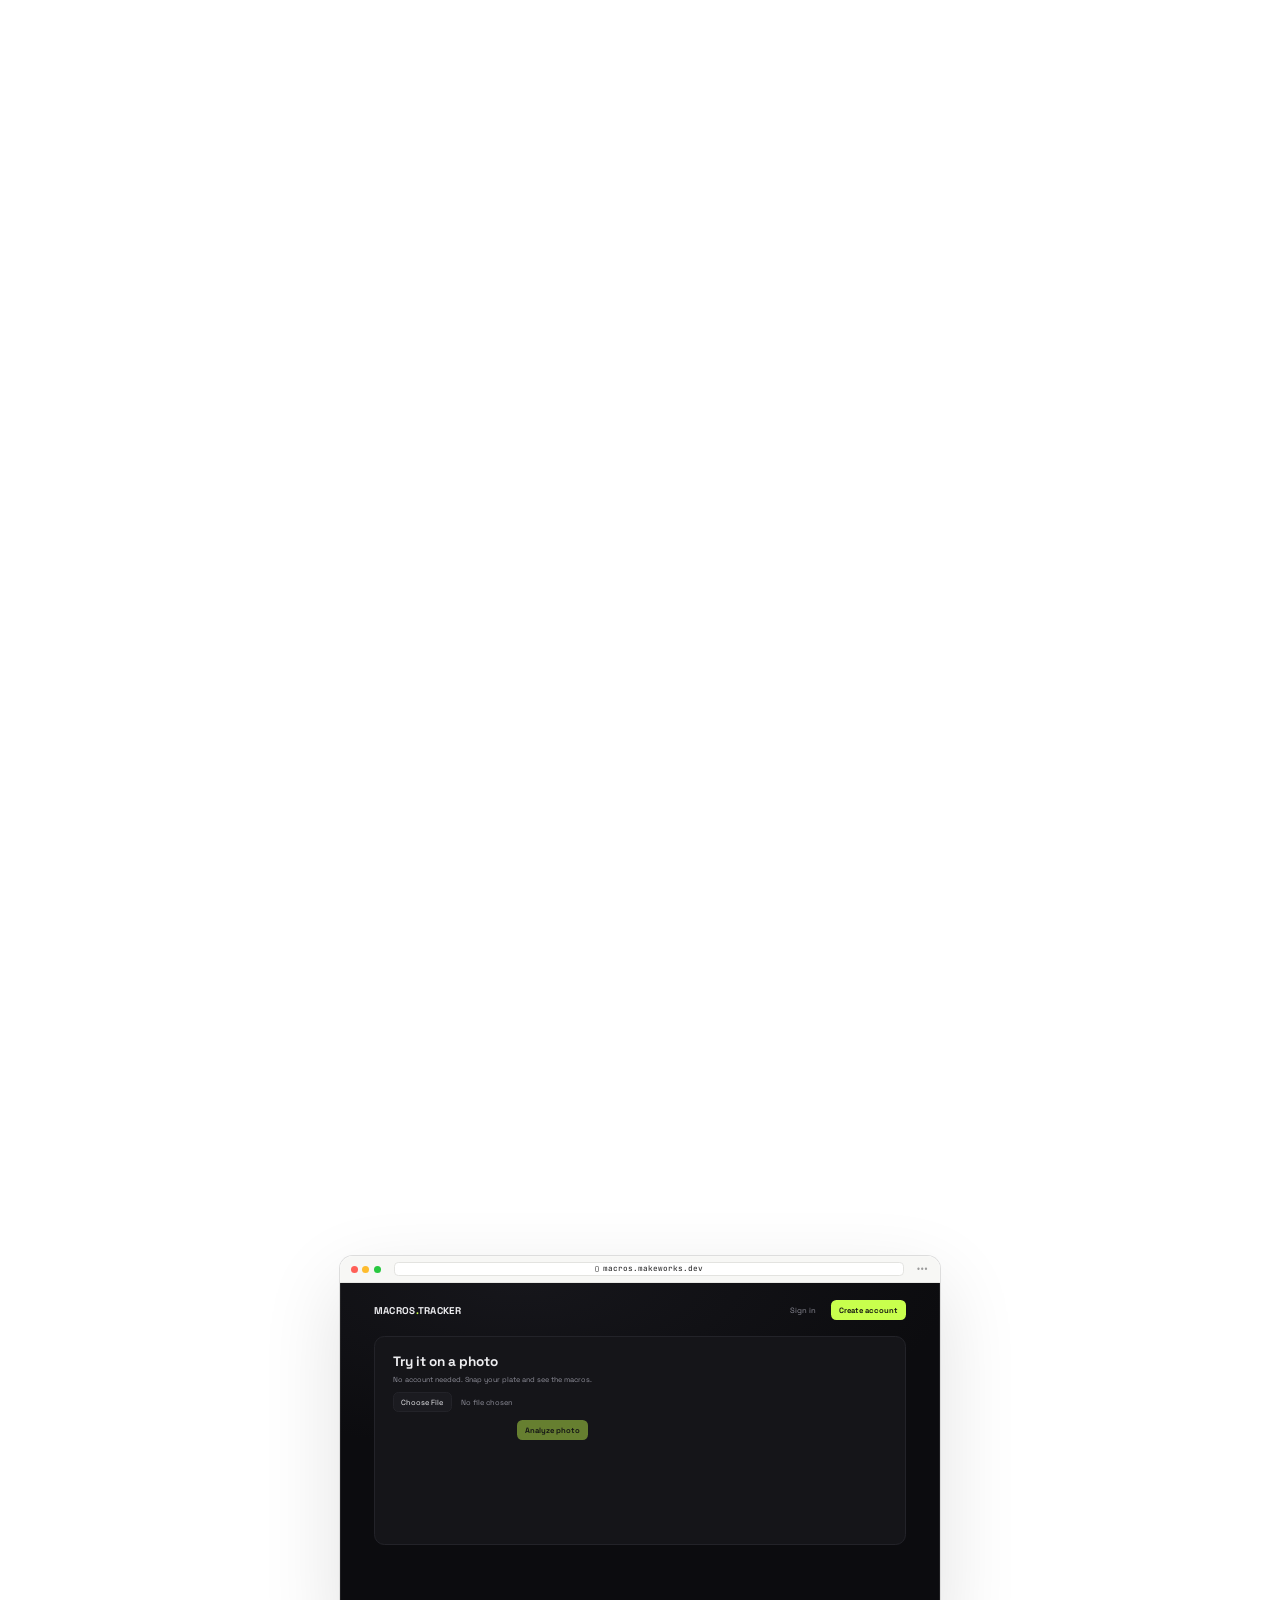
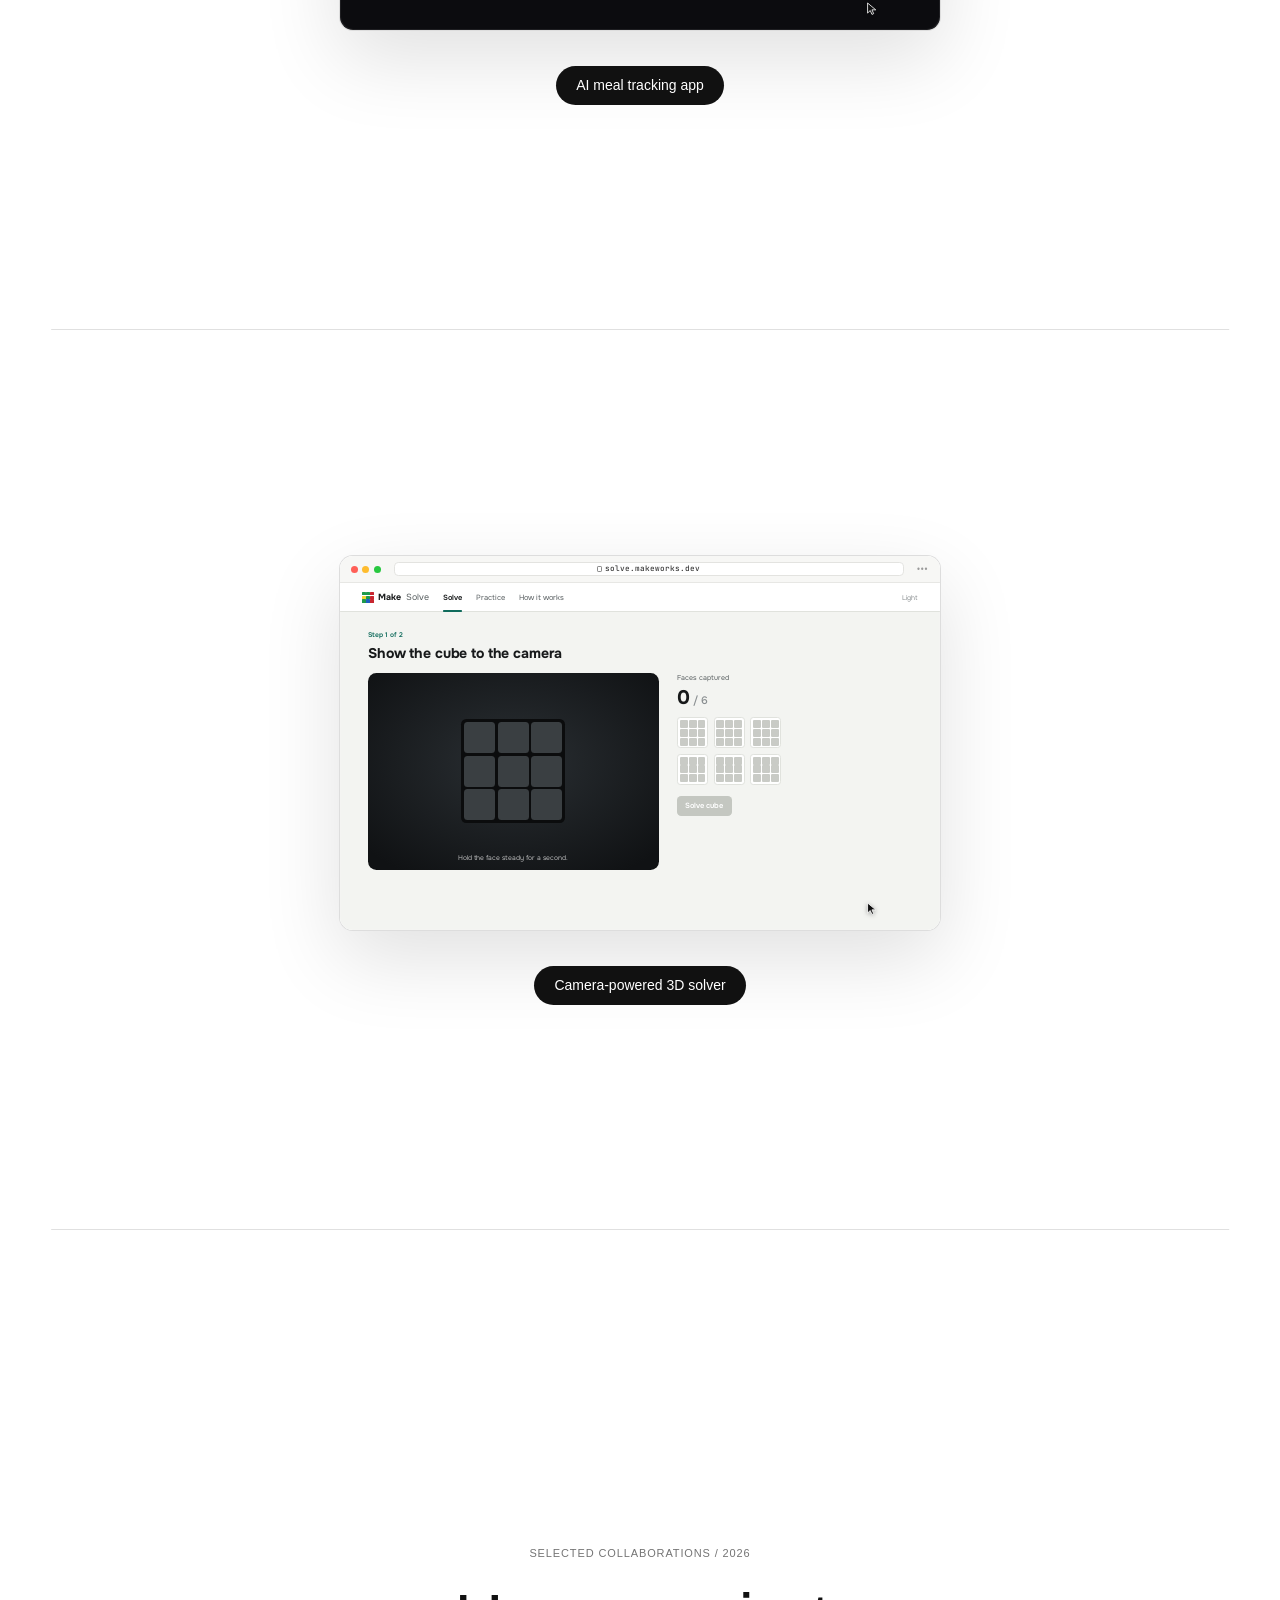
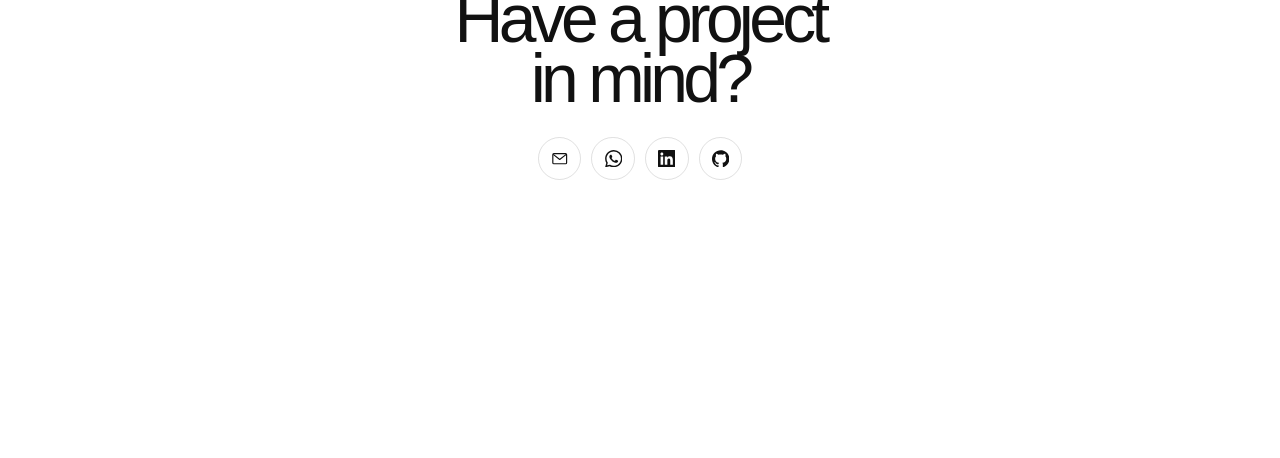
==== commit de31d6b0: "Make contact heading smaller Co-Authored-By: Claude Opus 5.5 <noreply@anthropic.com>" ====
--- a/index.html
+++ b/index.html
@@ -9,8 +9,8 @@
     <link rel="preconnect" href="https://fonts.googleapis.com" />
     <link rel="preconnect" href="https://fonts.gstatic.com" crossorigin />
     <link href="https://fonts.googleapis.com/css2?family=Outfit:wght@800&family=Space+Grotesk:wght@400;500;600;700&family=Onest:wght@400;500;600;700&family=JetBrains+Mono:wght@500;700&display=swap" rel="stylesheet" />
-    <link rel="stylesheet" href="styles.css?v=icons-sm" />
-    <link rel="stylesheet" href="demos.css?v=icons-sm" />
+    <link rel="stylesheet" href="styles.css?v=contact-sm" />
+    <link rel="stylesheet" href="demos.css?v=contact-sm" />
   </head>
   <body>
     <main id="top">
@@ -164,7 +164,7 @@
       </div>
     </dialog>
 
-    <script src="script.js?v=icons-sm"></script>
-    <script src="demos.js?v=icons-sm"></script>
+    <script src="script.js?v=contact-sm"></script>
+    <script src="demos.js?v=contact-sm"></script>
   </body>
 </html>
--- a/styles.css
+++ b/styles.css
@@ -294,8 +294,8 @@
 }
 .contact > p { margin-bottom: 30px; color: var(--muted); font-size: 11px; letter-spacing: .08em; text-transform: uppercase; }
 .contact h2 {
-  margin-bottom: 42px;
-  font-size: clamp(56px, 8vw, 130px);
+  margin-bottom: 28px;
+  font-size: clamp(38px, 5.3vw, 87px);
   line-height: .88;
   letter-spacing: -.07em;
   font-weight: 520;
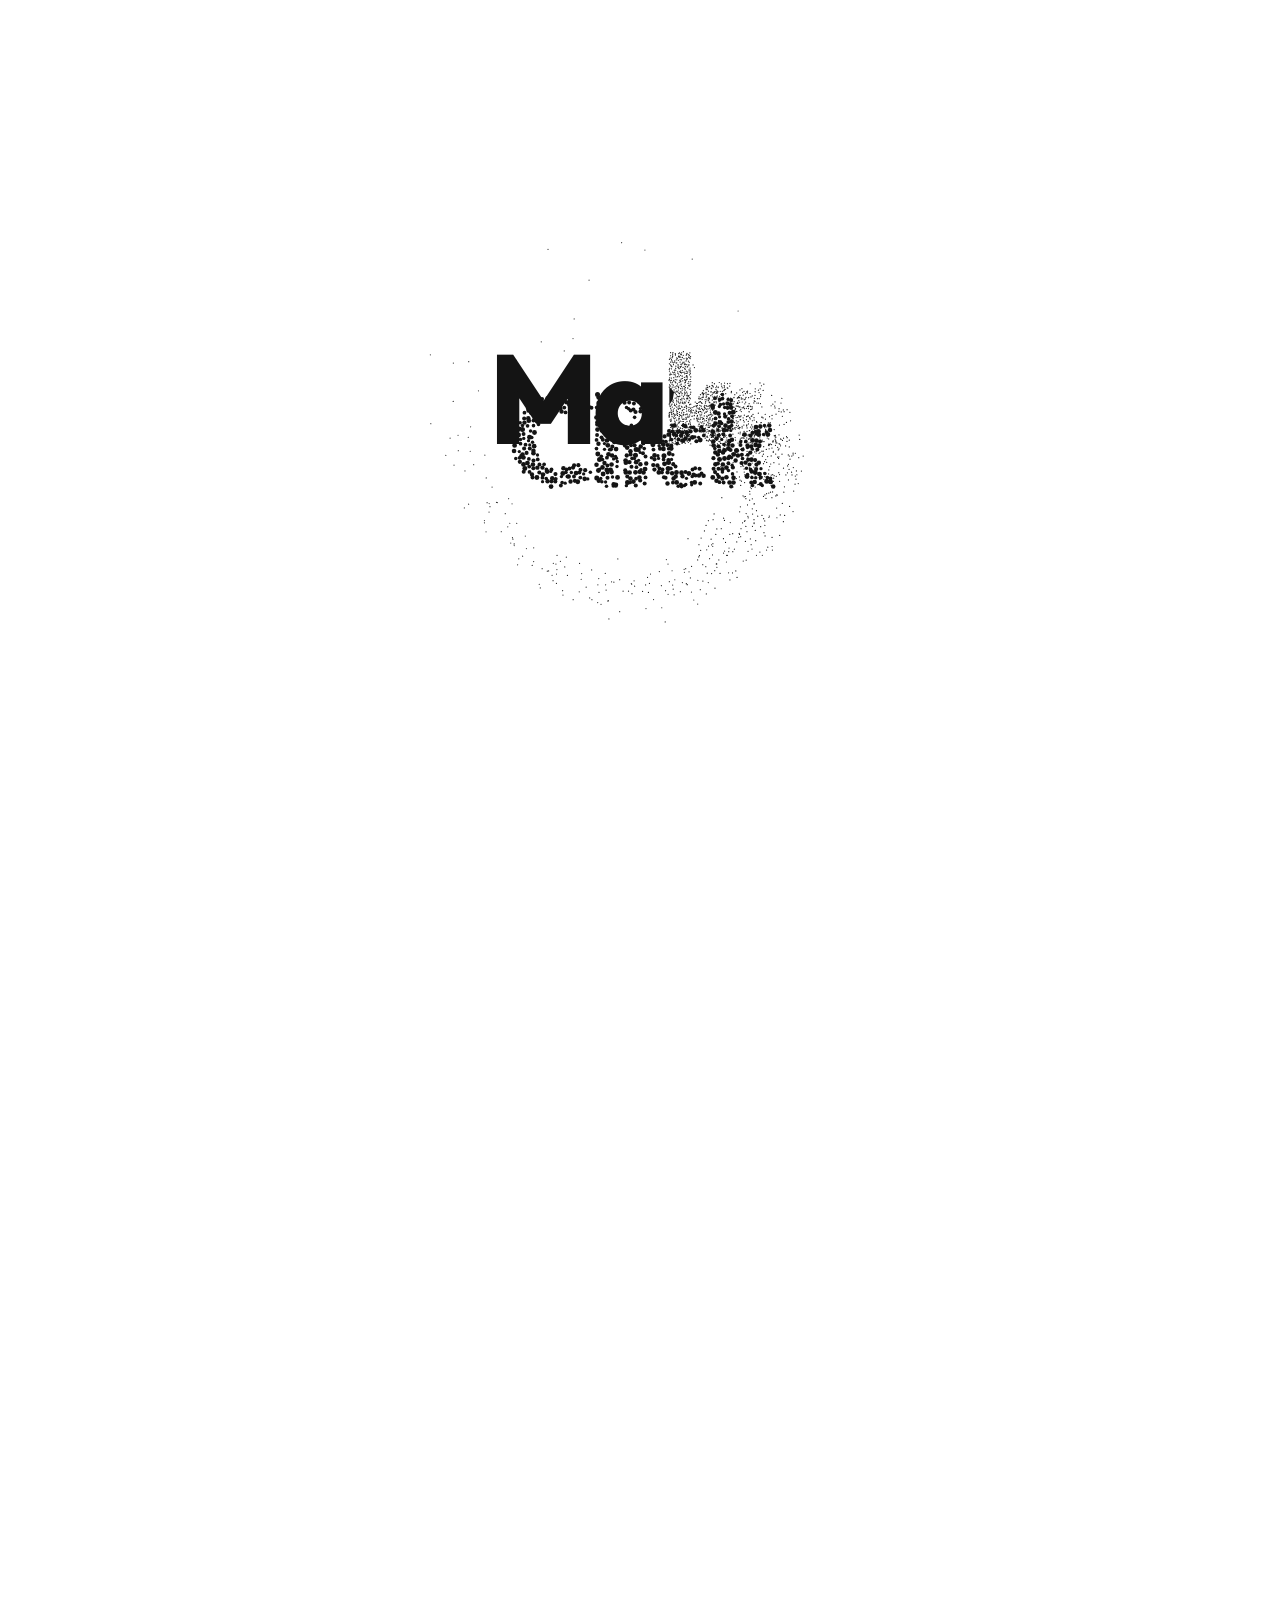
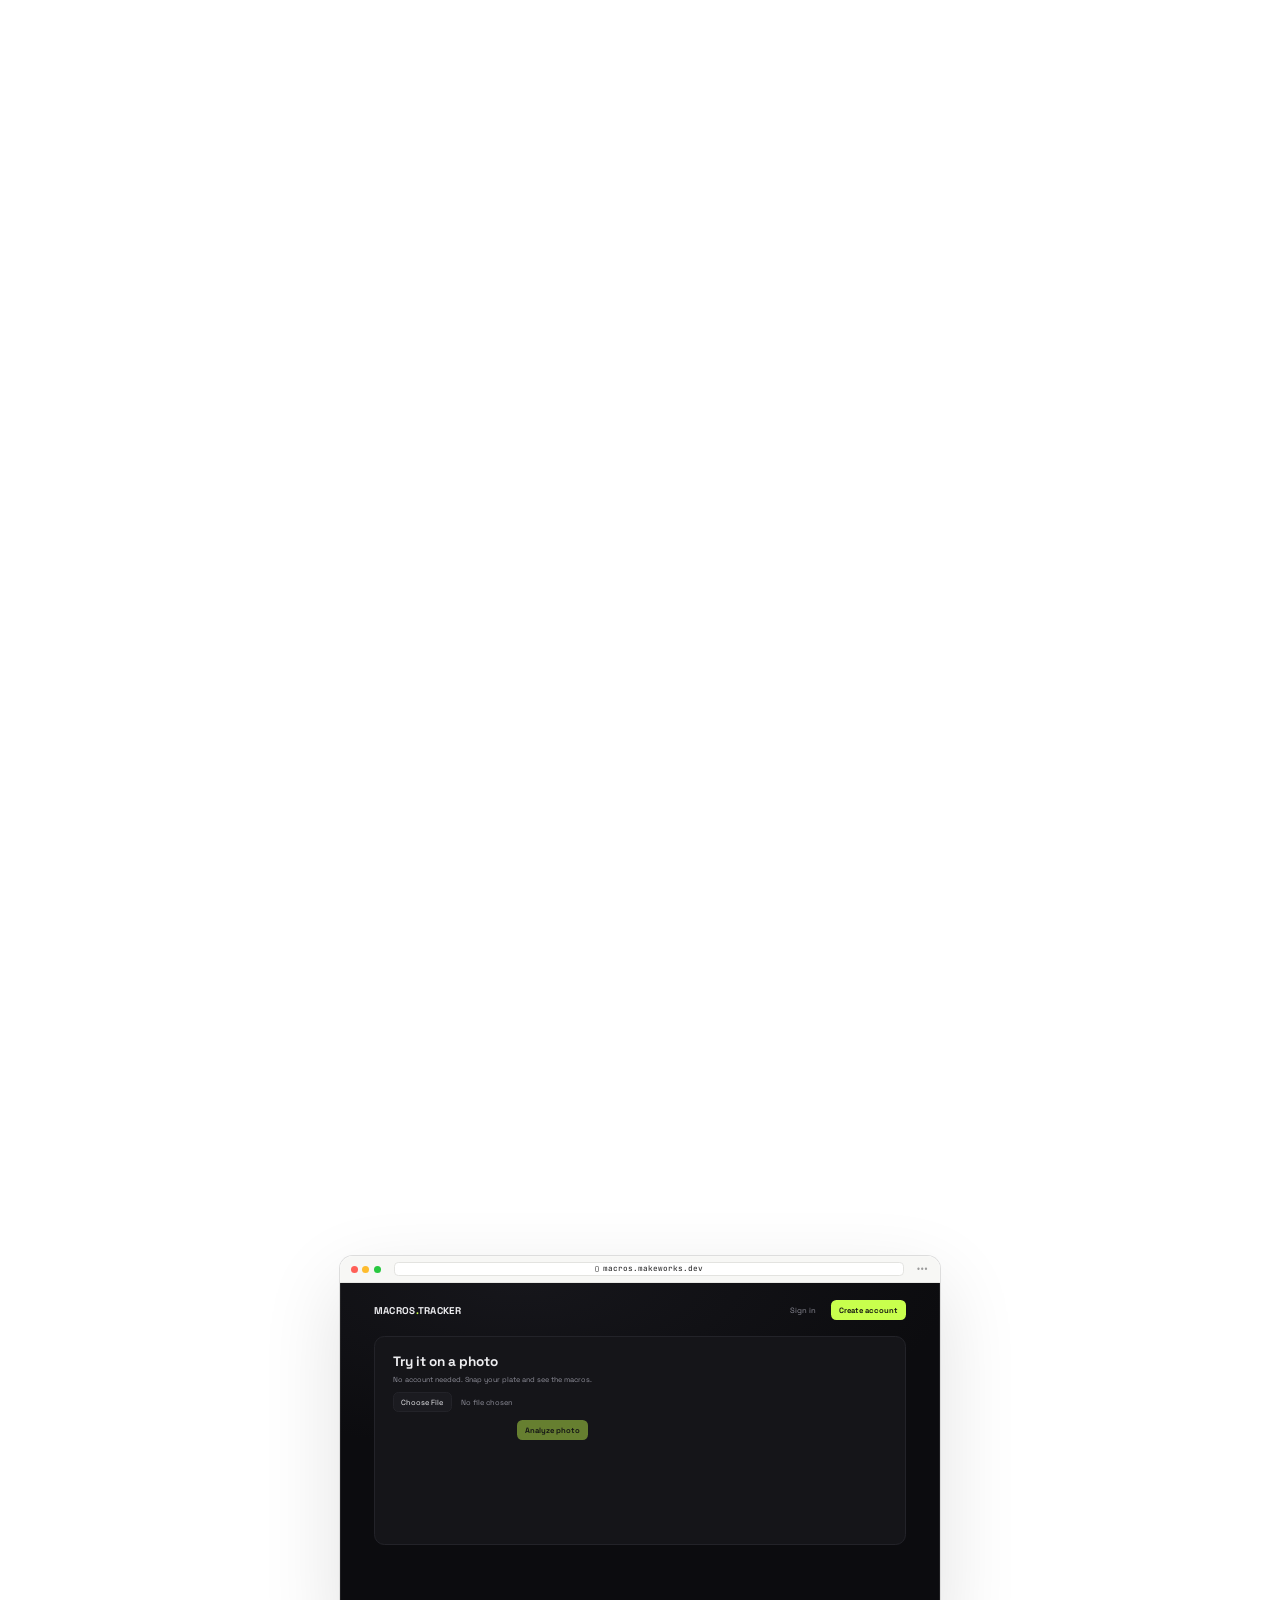
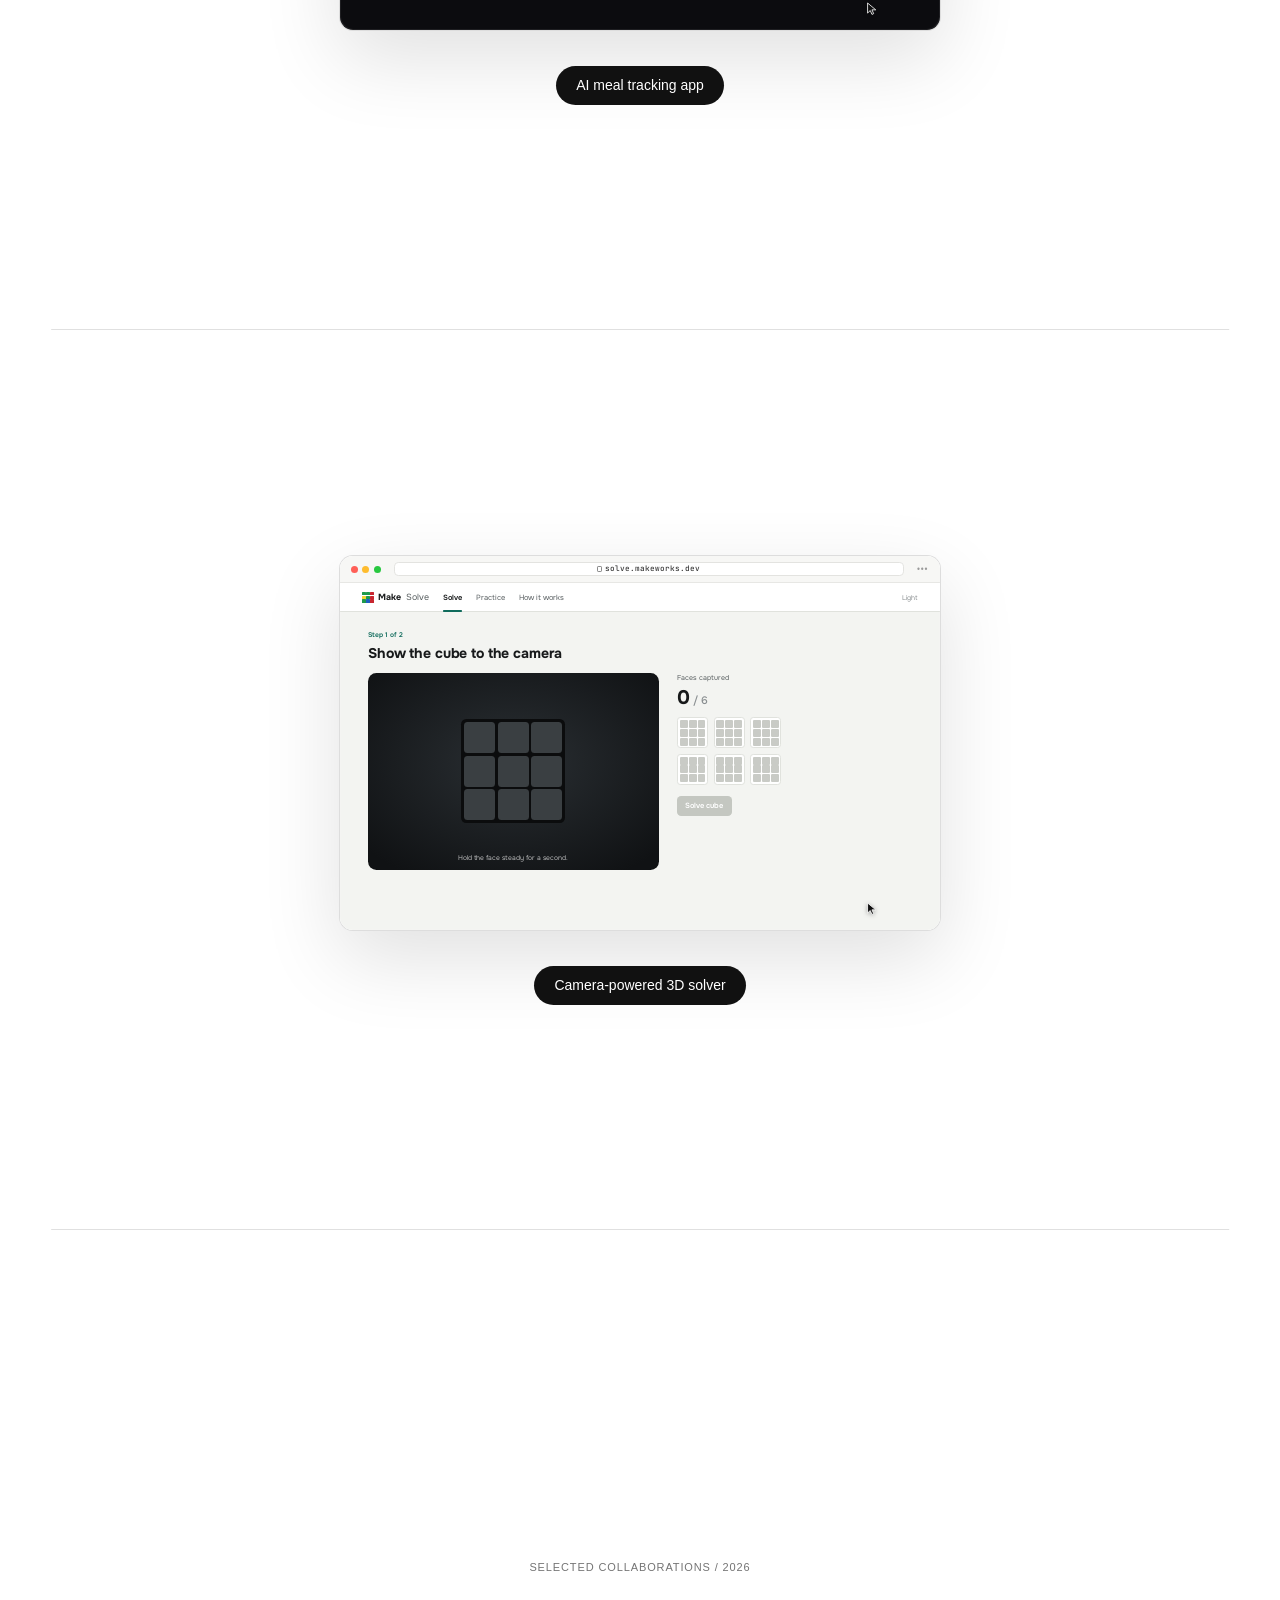
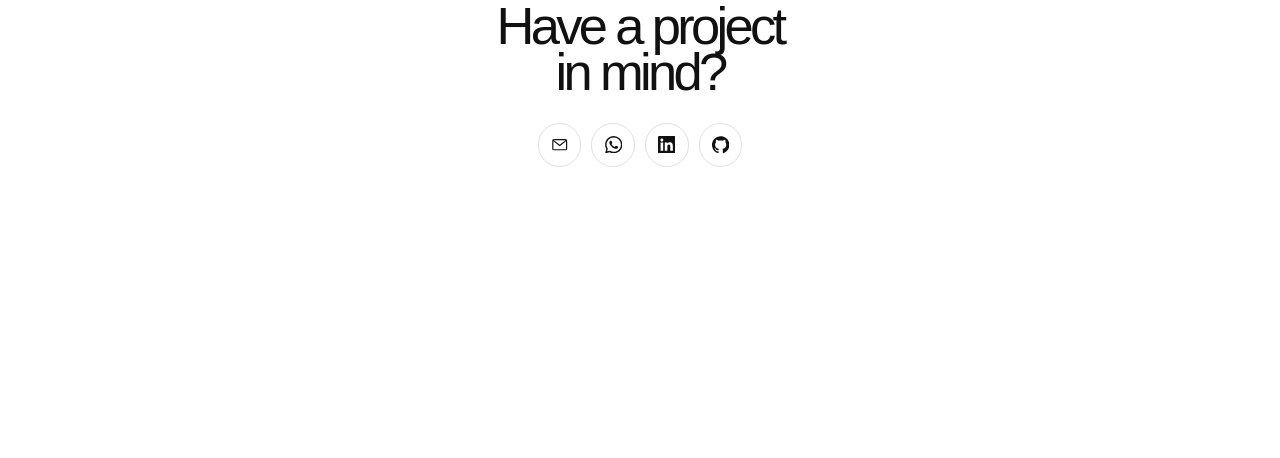
==== commit 70292cf6: "Unfold contact icons in the dock once contact is reached Rename the dock button to Contact and shrin" ====
--- a/index.html
+++ b/index.html
@@ -9,8 +9,8 @@
     <link rel="preconnect" href="https://fonts.googleapis.com" />
     <link rel="preconnect" href="https://fonts.gstatic.com" crossorigin />
     <link href="https://fonts.googleapis.com/css2?family=Outfit:wght@800&family=Space+Grotesk:wght@400;500;600;700&family=Onest:wght@400;500;600;700&family=JetBrains+Mono:wght@500;700&display=swap" rel="stylesheet" />
-    <link rel="stylesheet" href="styles.css?v=contact-sm" />
-    <link rel="stylesheet" href="demos.css?v=contact-sm" />
+    <link rel="stylesheet" href="styles.css?v=dock-icons" />
+    <link rel="stylesheet" href="demos.css?v=dock-icons" />
   </head>
   <body>
     <main id="top">
@@ -123,7 +123,11 @@
       <span class="dock-indicator" aria-hidden="true"></span>
       <a href="#top" data-section="intro">Home</a>
       <a href="#projects" data-section="projects">Projects</a>
-      <a class="dock-primary" href="mailto:hello@makeworks.dev" data-section="contact">Start a project</a>
+      <a class="dock-icon" href="mailto:hello@makeworks.dev" aria-label="Email hello@makeworks.dev" title="Email hello@makeworks.dev"><svg viewBox="0 0 24 24" aria-hidden="true" fill="none" stroke="currentColor" stroke-width="1.6" stroke-linejoin="round"><rect x="2.5" y="5" width="19" height="14" rx="1.5"/><path d="m3 6 9 7 9-7"/></svg></a>
+      <a class="dock-icon" href="https://wa.me/77754987884" target="_blank" rel="noopener" aria-label="WhatsApp" title="WhatsApp"><svg viewBox="0 0 24 24" aria-hidden="true"><path fill="currentColor" d="M17.472 14.382c-.297-.149-1.758-.867-2.03-.967-.273-.099-.471-.148-.67.15-.197.297-.767.966-.94 1.164-.173.199-.347.223-.644.075-.297-.15-1.255-.463-2.39-1.475-.883-.788-1.48-1.761-1.653-2.059-.173-.297-.018-.458.13-.606.134-.133.298-.347.446-.52.149-.174.198-.298.298-.497.099-.198.05-.371-.025-.52-.075-.149-.669-1.612-.916-2.207-.242-.579-.487-.5-.669-.51-.173-.008-.371-.01-.57-.01-.198 0-.52.074-.792.372-.272.297-1.04 1.016-1.04 2.479 0 1.462 1.065 2.875 1.213 3.074.149.198 2.096 3.2 5.077 4.487.709.306 1.262.489 1.694.625.712.227 1.36.195 1.871.118.571-.085 1.758-.719 2.006-1.413.248-.694.248-1.289.173-1.413-.074-.124-.272-.198-.57-.347m-5.421 7.403h-.004a9.87 9.87 0 01-5.031-1.378l-.361-.214-3.741.982.998-3.648-.235-.374a9.86 9.86 0 01-1.51-5.26c.001-5.45 4.436-9.884 9.888-9.884 2.64 0 5.122 1.03 6.988 2.898a9.825 9.825 0 012.893 6.994c-.003 5.45-4.437 9.884-9.885 9.884m8.413-18.297A11.815 11.815 0 0012.05 0C5.495 0 .16 5.335.157 11.892c0 2.096.547 4.142 1.588 5.945L.057 24l6.305-1.654a11.882 11.882 0 005.683 1.448h.005c6.554 0 11.89-5.335 11.893-11.893a11.821 11.821 0 00-3.48-8.413Z"/></svg></a>
+      <a class="dock-primary" href="#contact" data-section="contact">Contact</a>
+      <a class="dock-icon" href="https://www.linkedin.com/in/myrza-sermaganbet-378316339/" target="_blank" rel="noopener" aria-label="LinkedIn" title="LinkedIn"><svg viewBox="0 0 24 24" aria-hidden="true"><path fill="currentColor" d="M20.447 20.452h-3.554v-5.569c0-1.328-.027-3.037-1.852-3.037-1.853 0-2.136 1.445-2.136 2.939v5.667H9.351V9h3.414v1.561h.046c.477-.9 1.637-1.85 3.37-1.85 3.601 0 4.267 2.37 4.267 5.455v6.286zM5.337 7.433c-1.144 0-2.063-.926-2.063-2.065 0-1.138.92-2.063 2.063-2.063 1.14 0 2.064.925 2.064 2.063 0 1.139-.925 2.065-2.064 2.065zm1.782 13.019H3.555V9h3.564v11.452zM22.225 0H1.771C.792 0 0 .774 0 1.729v20.542C0 23.227.792 24 1.771 24h20.451C23.2 24 24 23.227 24 22.271V1.729C24 .774 23.2 0 22.222 0h.003z"/></svg></a>
+      <a class="dock-icon" href="https://github.com/Myrrzec" target="_blank" rel="noopener" aria-label="GitHub" title="GitHub"><svg viewBox="0 0 24 24" aria-hidden="true"><path fill="currentColor" d="M12 .297c-6.63 0-12 5.373-12 12 0 5.303 3.438 9.8 8.205 11.385.6.113.82-.258.82-.577 0-.285-.01-1.04-.015-2.04-3.338.724-4.042-1.61-4.042-1.61C4.422 18.07 3.633 17.7 3.633 17.7c-1.087-.744.084-.729.084-.729 1.205.084 1.838 1.236 1.838 1.236 1.07 1.835 2.809 1.305 3.495.998.108-.776.417-1.305.76-1.605-2.665-.3-5.466-1.332-5.466-5.93 0-1.31.465-2.38 1.235-3.22-.135-.303-.54-1.523.105-3.176 0 0 1.005-.322 3.3 1.23.96-.267 1.98-.399 3-.405 1.02.006 2.04.138 3 .405 2.28-1.552 3.285-1.23 3.285-1.23.645 1.653.24 2.873.12 3.176.765.84 1.23 1.91 1.23 3.22 0 4.61-2.805 5.625-5.475 5.92.42.36.81 1.096.81 2.22 0 1.606-.015 2.896-.015 3.286 0 .315.21.69.825.57C20.565 22.092 24 17.592 24 12.297c0-6.627-5.373-12-12-12"/></svg></a>
     </nav>
 
     <dialog class="service-dialog" id="project-macros" aria-labelledby="macros-title">
@@ -164,7 +168,7 @@
       </div>
     </dialog>
 
-    <script src="script.js?v=contact-sm"></script>
-    <script src="demos.js?v=contact-sm"></script>
+    <script src="script.js?v=dock-icons"></script>
+    <script src="demos.js?v=dock-icons"></script>
   </body>
 </html>
--- a/styles.css
+++ b/styles.css
@@ -295,7 +295,7 @@
 .contact > p { margin-bottom: 30px; color: var(--muted); font-size: 11px; letter-spacing: .08em; text-transform: uppercase; }
 .contact h2 {
   margin-bottom: 28px;
-  font-size: clamp(38px, 5.3vw, 87px);
+  font-size: clamp(29px, 4.1vw, 67px);
   line-height: .88;
   letter-spacing: -.07em;
   font-weight: 520;
@@ -358,7 +358,24 @@
 .bottom-dock a:hover { color: #fff; background: rgba(255,255,255,.1); }
 .bottom-dock a[aria-current="true"],
 .bottom-dock a[aria-current="true"]:hover { color: #111; background: transparent; }
-.bottom-dock .dock-primary { min-width: 145px; }
+.bottom-dock .dock-primary { min-width: 110px; }
+/* contact icons stay folded until the visitor first reaches the contact section */
+.bottom-dock .dock-icon {
+  display: grid;
+  place-items: center;
+  flex: none;
+  min-width: 0;
+  width: 0;
+  height: 38px;
+  margin-left: -4px;
+  padding: 0;
+  overflow: hidden;
+  opacity: 0;
+  visibility: hidden;
+  transition: width .55s cubic-bezier(.16,1,.3,1), margin .55s cubic-bezier(.16,1,.3,1), opacity .4s ease .15s, visibility 0s .55s, color .25s ease, background .25s ease;
+}
+.bottom-dock .dock-icon svg { width: 16px; height: 16px; flex: none; }
+.bottom-dock.is-open .dock-icon { width: 38px; margin-left: 0; opacity: 1; visibility: visible; transition-delay: 0s, 0s, .15s, 0s, 0s, 0s; }
 
 .service-dialog {
   width: 100%;
@@ -448,6 +465,8 @@
   .bottom-dock { bottom: 14px; width: calc(100% - 24px); justify-content: stretch; }
   .bottom-dock a { min-width: 0; flex: 1; padding-inline: 10px; }
   .bottom-dock .dock-primary { min-width: 0; flex: 1.35; }
+  .bottom-dock .dock-icon { flex: none; padding: 0; }
+  .bottom-dock.is-open .dock-icon { width: 34px; }
   .service-dialog { border-radius: 24px 24px 0 0; }
   .dialog-shell { width: calc(100% - 40px); min-height: 82dvh; padding-top: 78px; }
   .dialog-intro h2 { font-size: 40px; }
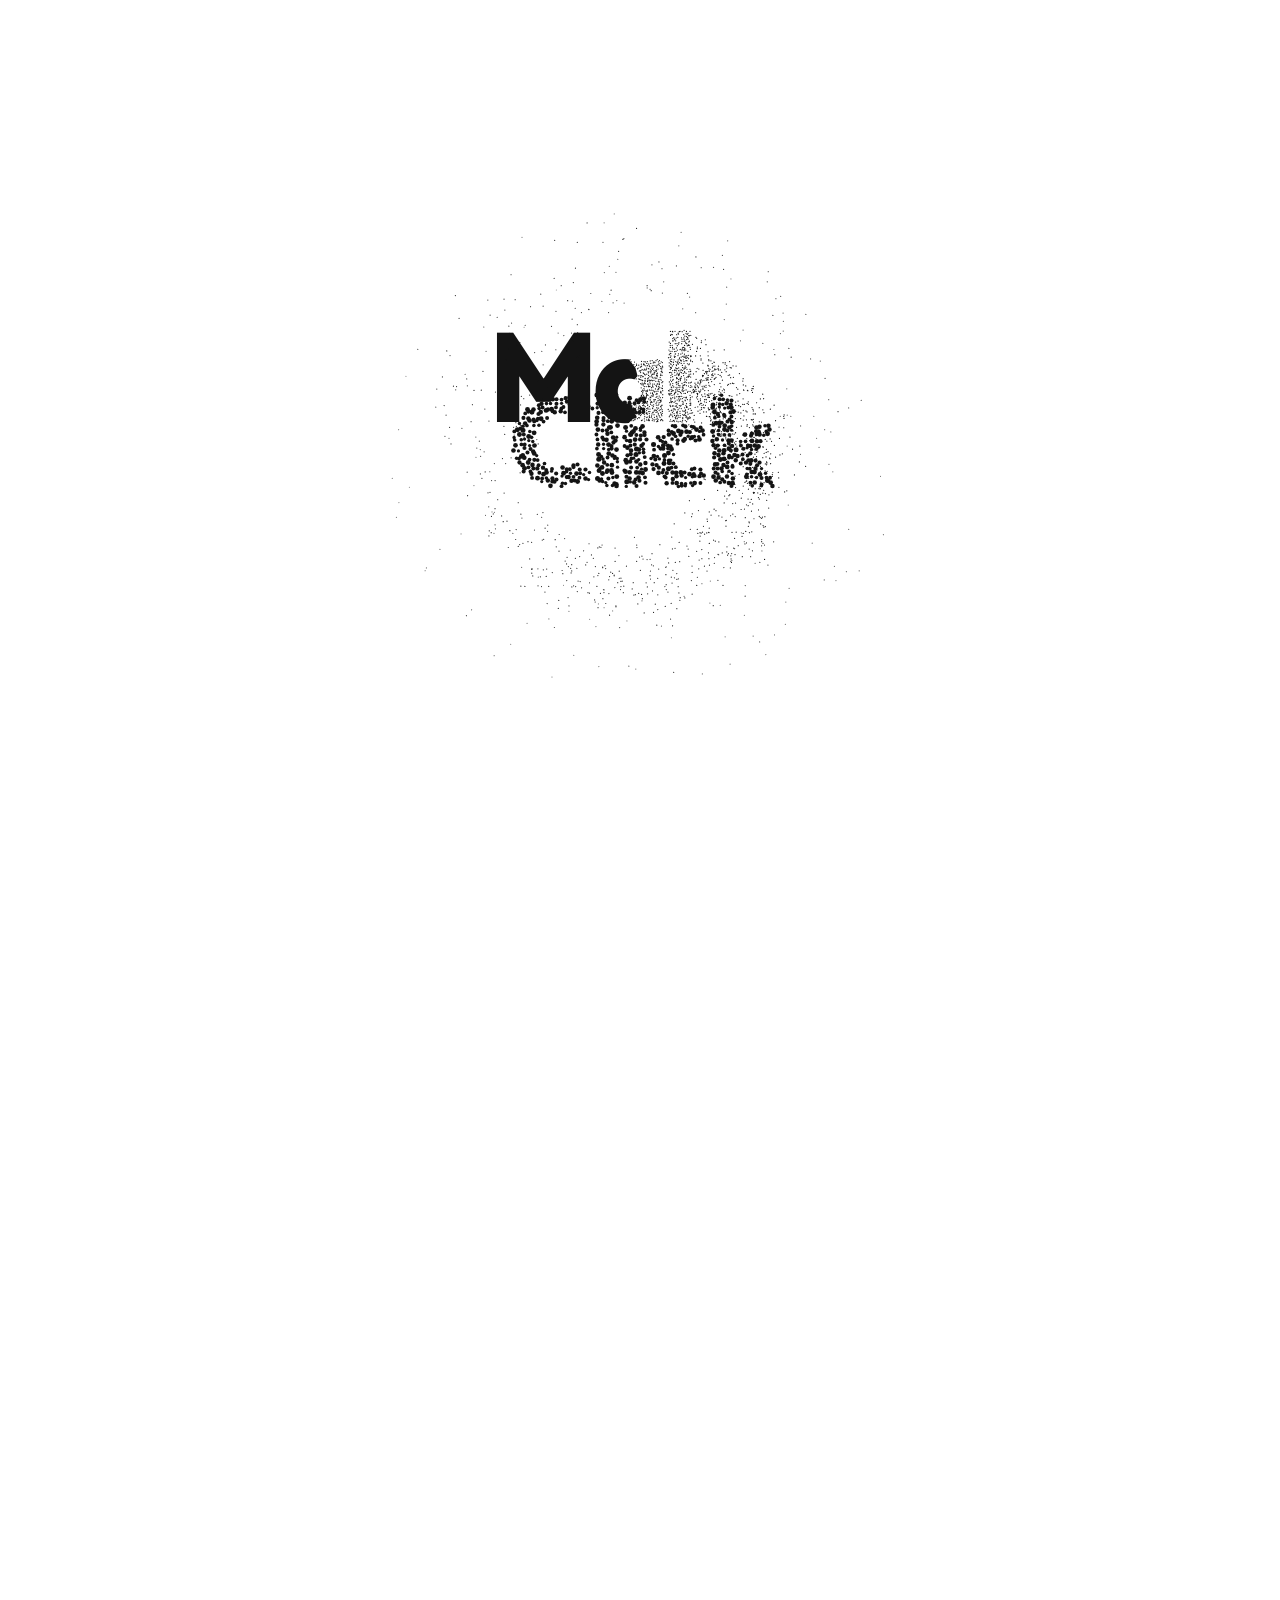
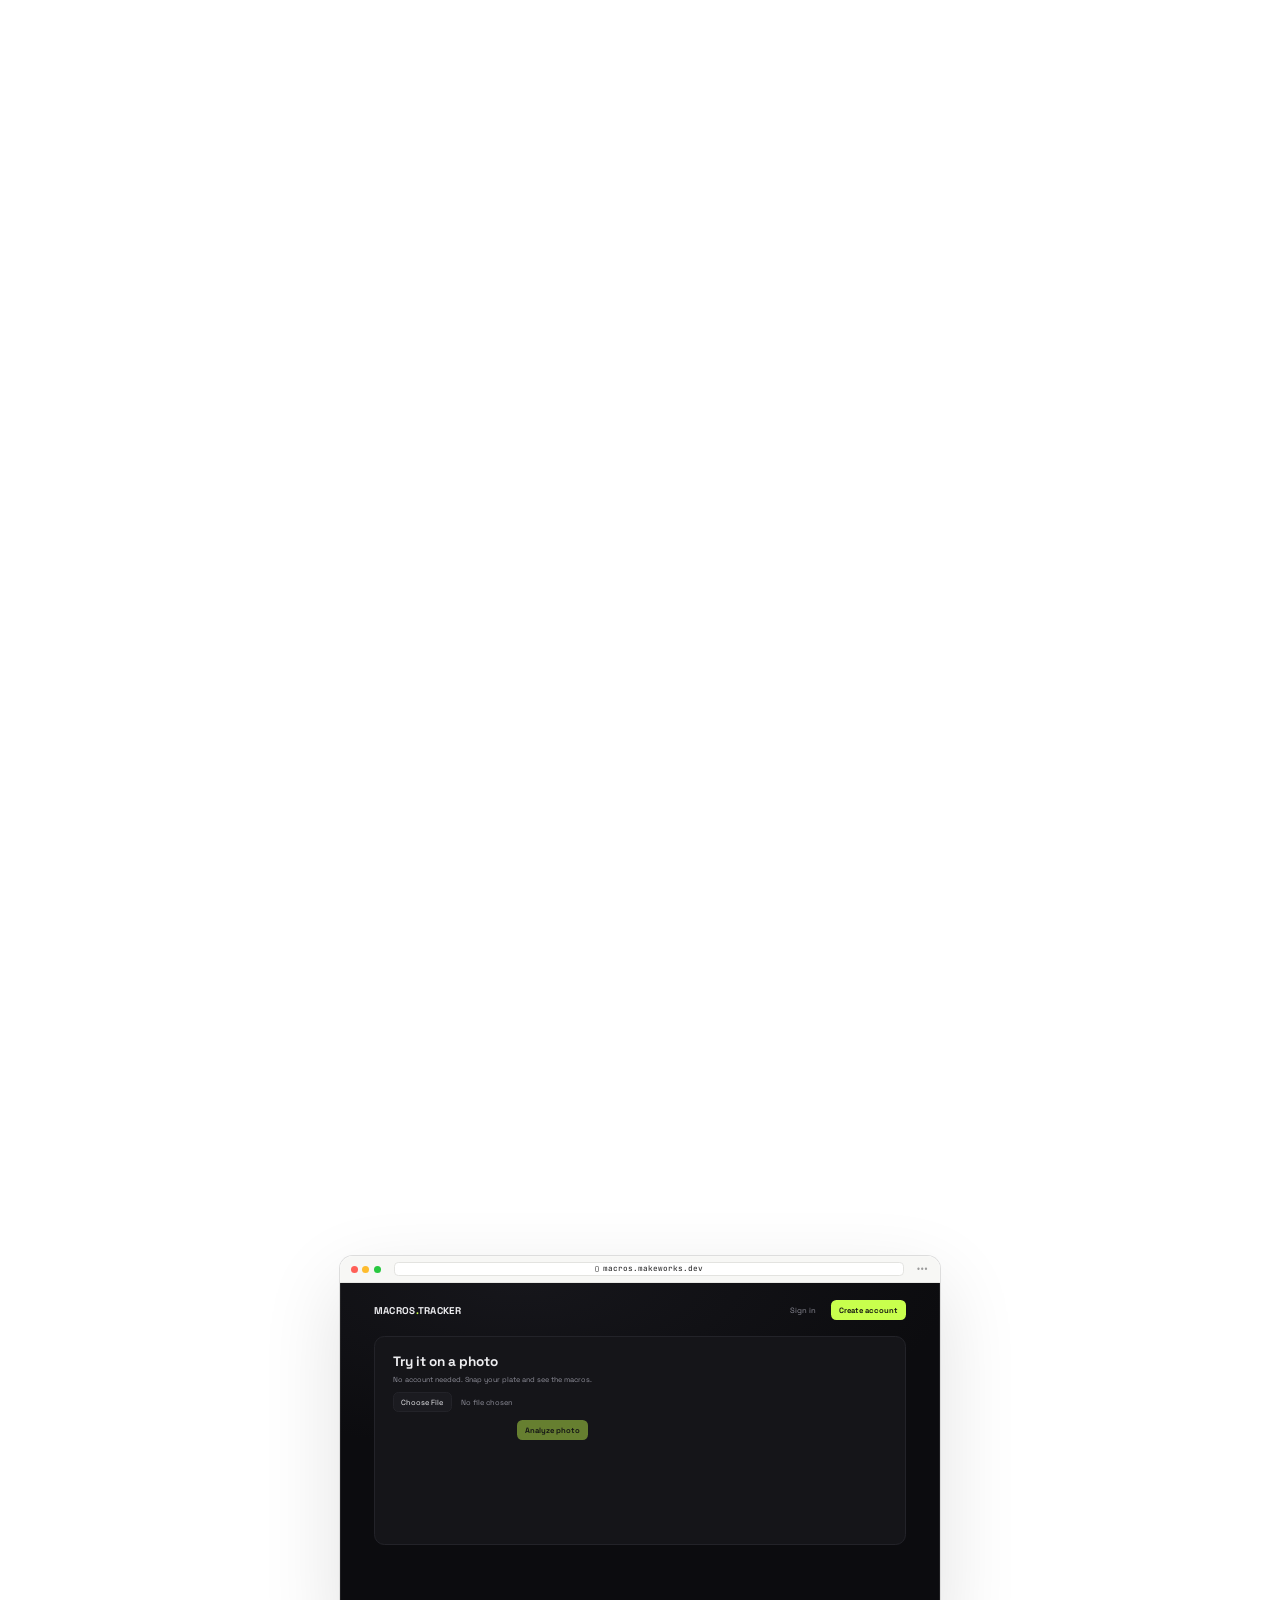
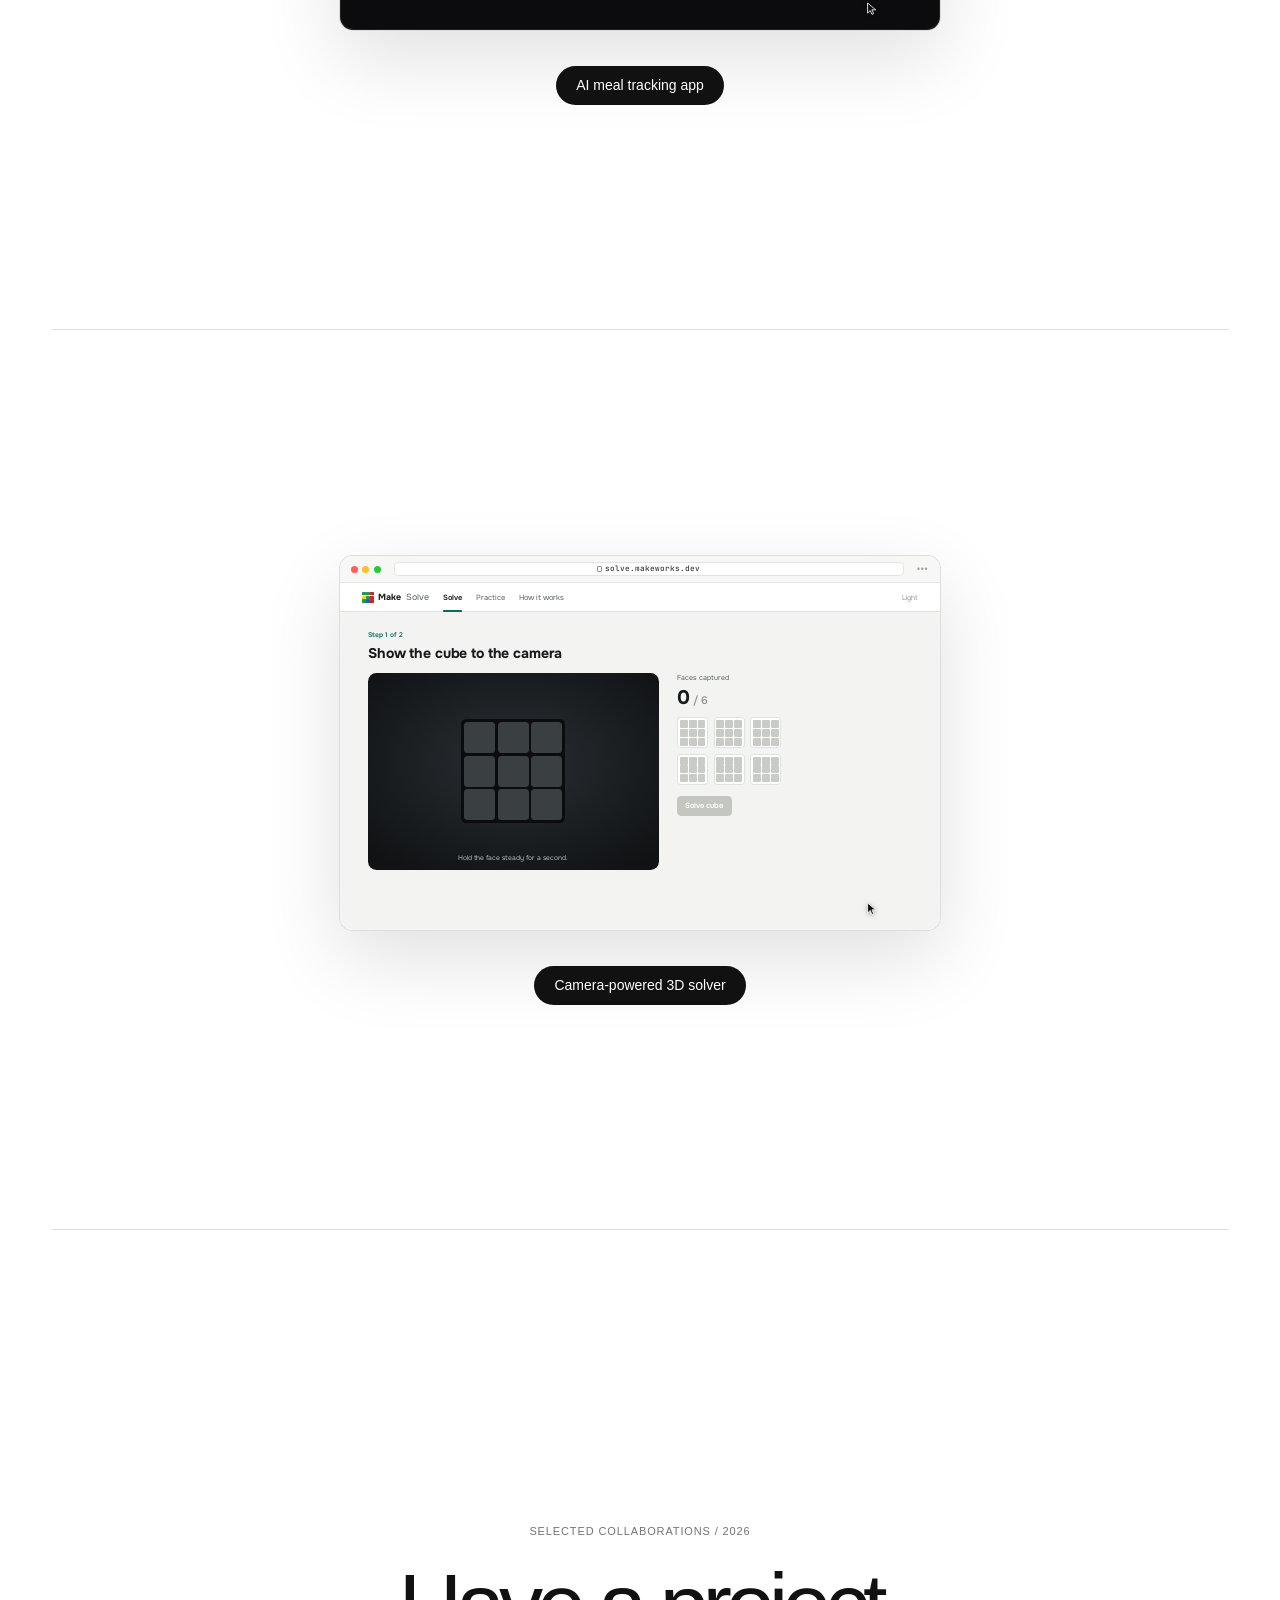
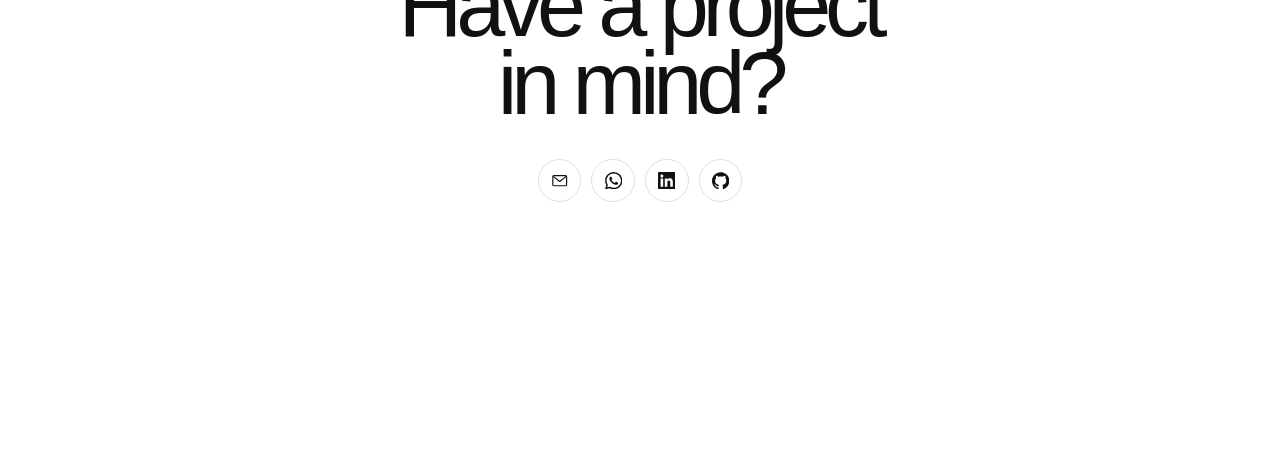
==== commit 42aa39c6: "Show contact icons as separate circles beside the dock Enlarge the contact heading instead of shrink" ====
--- a/index.html
+++ b/index.html
@@ -9,8 +9,8 @@
     <link rel="preconnect" href="https://fonts.googleapis.com" />
     <link rel="preconnect" href="https://fonts.gstatic.com" crossorigin />
     <link href="https://fonts.googleapis.com/css2?family=Outfit:wght@800&family=Space+Grotesk:wght@400;500;600;700&family=Onest:wght@400;500;600;700&family=JetBrains+Mono:wght@500;700&display=swap" rel="stylesheet" />
-    <link rel="stylesheet" href="styles.css?v=dock-icons" />
-    <link rel="stylesheet" href="demos.css?v=dock-icons" />
+    <link rel="stylesheet" href="styles.css?v=dock-circles2" />
+    <link rel="stylesheet" href="demos.css?v=dock-circles2" />
   </head>
   <body>
     <main id="top">
@@ -120,12 +120,14 @@
 
 
     <nav class="bottom-dock" aria-label="Page navigation">
-      <span class="dock-indicator" aria-hidden="true"></span>
-      <a href="#top" data-section="intro">Home</a>
-      <a href="#projects" data-section="projects">Projects</a>
       <a class="dock-icon" href="mailto:hello@makeworks.dev" aria-label="Email hello@makeworks.dev" title="Email hello@makeworks.dev"><svg viewBox="0 0 24 24" aria-hidden="true" fill="none" stroke="currentColor" stroke-width="1.6" stroke-linejoin="round"><rect x="2.5" y="5" width="19" height="14" rx="1.5"/><path d="m3 6 9 7 9-7"/></svg></a>
       <a class="dock-icon" href="https://wa.me/77754987884" target="_blank" rel="noopener" aria-label="WhatsApp" title="WhatsApp"><svg viewBox="0 0 24 24" aria-hidden="true"><path fill="currentColor" d="M17.472 14.382c-.297-.149-1.758-.867-2.03-.967-.273-.099-.471-.148-.67.15-.197.297-.767.966-.94 1.164-.173.199-.347.223-.644.075-.297-.15-1.255-.463-2.39-1.475-.883-.788-1.48-1.761-1.653-2.059-.173-.297-.018-.458.13-.606.134-.133.298-.347.446-.52.149-.174.198-.298.298-.497.099-.198.05-.371-.025-.52-.075-.149-.669-1.612-.916-2.207-.242-.579-.487-.5-.669-.51-.173-.008-.371-.01-.57-.01-.198 0-.52.074-.792.372-.272.297-1.04 1.016-1.04 2.479 0 1.462 1.065 2.875 1.213 3.074.149.198 2.096 3.2 5.077 4.487.709.306 1.262.489 1.694.625.712.227 1.36.195 1.871.118.571-.085 1.758-.719 2.006-1.413.248-.694.248-1.289.173-1.413-.074-.124-.272-.198-.57-.347m-5.421 7.403h-.004a9.87 9.87 0 01-5.031-1.378l-.361-.214-3.741.982.998-3.648-.235-.374a9.86 9.86 0 01-1.51-5.26c.001-5.45 4.436-9.884 9.888-9.884 2.64 0 5.122 1.03 6.988 2.898a9.825 9.825 0 012.893 6.994c-.003 5.45-4.437 9.884-9.885 9.884m8.413-18.297A11.815 11.815 0 0012.05 0C5.495 0 .16 5.335.157 11.892c0 2.096.547 4.142 1.588 5.945L.057 24l6.305-1.654a11.882 11.882 0 005.683 1.448h.005c6.554 0 11.89-5.335 11.893-11.893a11.821 11.821 0 00-3.48-8.413Z"/></svg></a>
-      <a class="dock-primary" href="#contact" data-section="contact">Contact</a>
+      <div class="dock-pill">
+        <span class="dock-indicator" aria-hidden="true"></span>
+        <a href="#top" data-section="intro">Home</a>
+        <a href="#projects" data-section="projects">Projects</a>
+        <a class="dock-primary" href="#contact" data-section="contact">Contact</a>
+      </div>
       <a class="dock-icon" href="https://www.linkedin.com/in/myrza-sermaganbet-378316339/" target="_blank" rel="noopener" aria-label="LinkedIn" title="LinkedIn"><svg viewBox="0 0 24 24" aria-hidden="true"><path fill="currentColor" d="M20.447 20.452h-3.554v-5.569c0-1.328-.027-3.037-1.852-3.037-1.853 0-2.136 1.445-2.136 2.939v5.667H9.351V9h3.414v1.561h.046c.477-.9 1.637-1.85 3.37-1.85 3.601 0 4.267 2.37 4.267 5.455v6.286zM5.337 7.433c-1.144 0-2.063-.926-2.063-2.065 0-1.138.92-2.063 2.063-2.063 1.14 0 2.064.925 2.064 2.063 0 1.139-.925 2.065-2.064 2.065zm1.782 13.019H3.555V9h3.564v11.452zM22.225 0H1.771C.792 0 0 .774 0 1.729v20.542C0 23.227.792 24 1.771 24h20.451C23.2 24 24 23.227 24 22.271V1.729C24 .774 23.2 0 22.222 0h.003z"/></svg></a>
       <a class="dock-icon" href="https://github.com/Myrrzec" target="_blank" rel="noopener" aria-label="GitHub" title="GitHub"><svg viewBox="0 0 24 24" aria-hidden="true"><path fill="currentColor" d="M12 .297c-6.63 0-12 5.373-12 12 0 5.303 3.438 9.8 8.205 11.385.6.113.82-.258.82-.577 0-.285-.01-1.04-.015-2.04-3.338.724-4.042-1.61-4.042-1.61C4.422 18.07 3.633 17.7 3.633 17.7c-1.087-.744.084-.729.084-.729 1.205.084 1.838 1.236 1.838 1.236 1.07 1.835 2.809 1.305 3.495.998.108-.776.417-1.305.76-1.605-2.665-.3-5.466-1.332-5.466-5.93 0-1.31.465-2.38 1.235-3.22-.135-.303-.54-1.523.105-3.176 0 0 1.005-.322 3.3 1.23.96-.267 1.98-.399 3-.405 1.02.006 2.04.138 3 .405 2.28-1.552 3.285-1.23 3.285-1.23.645 1.653.24 2.873.12 3.176.765.84 1.23 1.91 1.23 3.22 0 4.61-2.805 5.625-5.475 5.92.42.36.81 1.096.81 2.22 0 1.606-.015 2.896-.015 3.286 0 .315.21.69.825.57C20.565 22.092 24 17.592 24 12.297c0-6.627-5.373-12-12-12"/></svg></a>
     </nav>
@@ -168,7 +170,7 @@
       </div>
     </dialog>
 
-    <script src="script.js?v=dock-icons"></script>
-    <script src="demos.js?v=dock-icons"></script>
+    <script src="script.js?v=dock-circles2"></script>
+    <script src="demos.js?v=dock-circles2"></script>
   </body>
 </html>
--- a/styles.css
+++ b/styles.css
@@ -294,8 +294,8 @@
 }
 .contact > p { margin-bottom: 30px; color: var(--muted); font-size: 11px; letter-spacing: .08em; text-transform: uppercase; }
 .contact h2 {
-  margin-bottom: 28px;
-  font-size: clamp(29px, 4.1vw, 67px);
+  margin-bottom: 36px;
+  font-size: clamp(49px, 6.9vw, 113px);
   line-height: .88;
   letter-spacing: -.07em;
   font-weight: 520;
@@ -320,20 +320,29 @@
   bottom: 24px;
   display: flex;
   align-items: center;
-  gap: 4px;
-  padding: 5px;
+  opacity: 0;
+  pointer-events: none;
+  transform: translate(-50%, 25px);
+  transition: opacity .45s ease, transform .55s cubic-bezier(.16,1,.3,1);
+}
+body.dock-visible .bottom-dock { opacity: 1; pointer-events: auto; transform: translate(-50%, 0); }
+.dock-pill,
+.dock-icon {
   border: 1px solid rgba(255,255,255,.14);
   border-radius: 999px;
   background: rgba(15,15,15,.94);
   color: #fff;
   box-shadow: 0 12px 40px rgba(0,0,0,.18);
   backdrop-filter: blur(16px);
-  opacity: 0;
-  pointer-events: none;
-  transform: translate(-50%, 25px);
-  transition: opacity .45s ease, transform .55s cubic-bezier(.16,1,.3,1);
-}
-body.dock-visible .bottom-dock { opacity: 1; pointer-events: auto; transform: translate(-50%, 0); }
+}
+.dock-pill {
+  position: relative;
+  display: flex;
+  align-items: center;
+  gap: 4px;
+  margin-inline: 4px;
+  padding: 5px;
+}
 /* the white pill slides under the link of the section on screen */
 .dock-indicator {
   position: absolute;
@@ -345,7 +354,7 @@
   background: #fff;
   transition: transform .55s cubic-bezier(.16,1,.3,1), width .55s cubic-bezier(.16,1,.3,1);
 }
-.bottom-dock a {
+.dock-pill a {
   position: relative;
   min-width: 86px;
   padding: 12px 17px;
@@ -355,27 +364,26 @@
   text-align: center;
   transition: color .25s ease, background .25s ease;
 }
-.bottom-dock a:hover { color: #fff; background: rgba(255,255,255,.1); }
-.bottom-dock a[aria-current="true"],
-.bottom-dock a[aria-current="true"]:hover { color: #111; background: transparent; }
-.bottom-dock .dock-primary { min-width: 110px; }
-/* contact icons stay folded until the visitor first reaches the contact section */
-.bottom-dock .dock-icon {
+.dock-pill a:hover { color: #fff; background: rgba(255,255,255,.1); }
+.dock-pill a[aria-current="true"],
+.dock-pill a[aria-current="true"]:hover { color: #111; background: transparent; }
+.dock-pill .dock-primary { min-width: 110px; }
+/* separate contact circles beside the dock, folded until the visitor first reaches the contact section */
+.dock-icon {
   display: grid;
   place-items: center;
   flex: none;
-  min-width: 0;
   width: 0;
-  height: 38px;
-  margin-left: -4px;
-  padding: 0;
+  height: 50px;
   overflow: hidden;
   opacity: 0;
   visibility: hidden;
-  transition: width .55s cubic-bezier(.16,1,.3,1), margin .55s cubic-bezier(.16,1,.3,1), opacity .4s ease .15s, visibility 0s .55s, color .25s ease, background .25s ease;
-}
-.bottom-dock .dock-icon svg { width: 16px; height: 16px; flex: none; }
-.bottom-dock.is-open .dock-icon { width: 38px; margin-left: 0; opacity: 1; visibility: visible; transition-delay: 0s, 0s, .15s, 0s, 0s, 0s; }
+  transform: scale(.6);
+  transition: width .55s cubic-bezier(.16,1,.3,1), margin .55s cubic-bezier(.16,1,.3,1), opacity .4s ease .1s, transform .55s cubic-bezier(.16,1,.3,1) .05s, visibility 0s .55s, background .25s ease, color .25s ease;
+}
+.dock-icon svg { width: 18px; height: 18px; flex: none; }
+.dock-icon:hover, .dock-icon:focus-visible { background: #fff; color: #111; }
+.bottom-dock.is-open .dock-icon { width: 50px; margin-inline: 4px; opacity: 1; visibility: visible; transform: none; transition-delay: 0s, 0s, .1s, .05s, 0s, 0s, 0s; }
 
 .service-dialog {
   width: 100%;
@@ -462,11 +470,13 @@
   .digital-frame { width: min(88vw, 430px); }
   .project-browser { width: min(92vw, 540px); border-radius: 10px; }
   .service-hint { display: none; }
-  .bottom-dock { bottom: 14px; width: calc(100% - 24px); justify-content: stretch; }
-  .bottom-dock a { min-width: 0; flex: 1; padding-inline: 10px; }
-  .bottom-dock .dock-primary { min-width: 0; flex: 1.35; }
-  .bottom-dock .dock-icon { flex: none; padding: 0; }
-  .bottom-dock.is-open .dock-icon { width: 34px; }
+  .bottom-dock { bottom: 14px; width: calc(100% - 16px); }
+  .dock-pill { flex: 1; min-width: 0; margin-inline: 2px; }
+  .dock-pill a { min-width: 0; flex: 1; padding-inline: 6px; }
+  .dock-pill .dock-primary { min-width: 0; flex: 1.35; }
+  .dock-icon { height: 40px; }
+  .dock-icon svg { width: 16px; height: 16px; }
+  .bottom-dock.is-open .dock-icon { width: 40px; margin-inline: 2px; }
   .service-dialog { border-radius: 24px 24px 0 0; }
   .dialog-shell { width: calc(100% - 40px); min-height: 82dvh; padding-top: 78px; }
   .dialog-intro h2 { font-size: 40px; }
